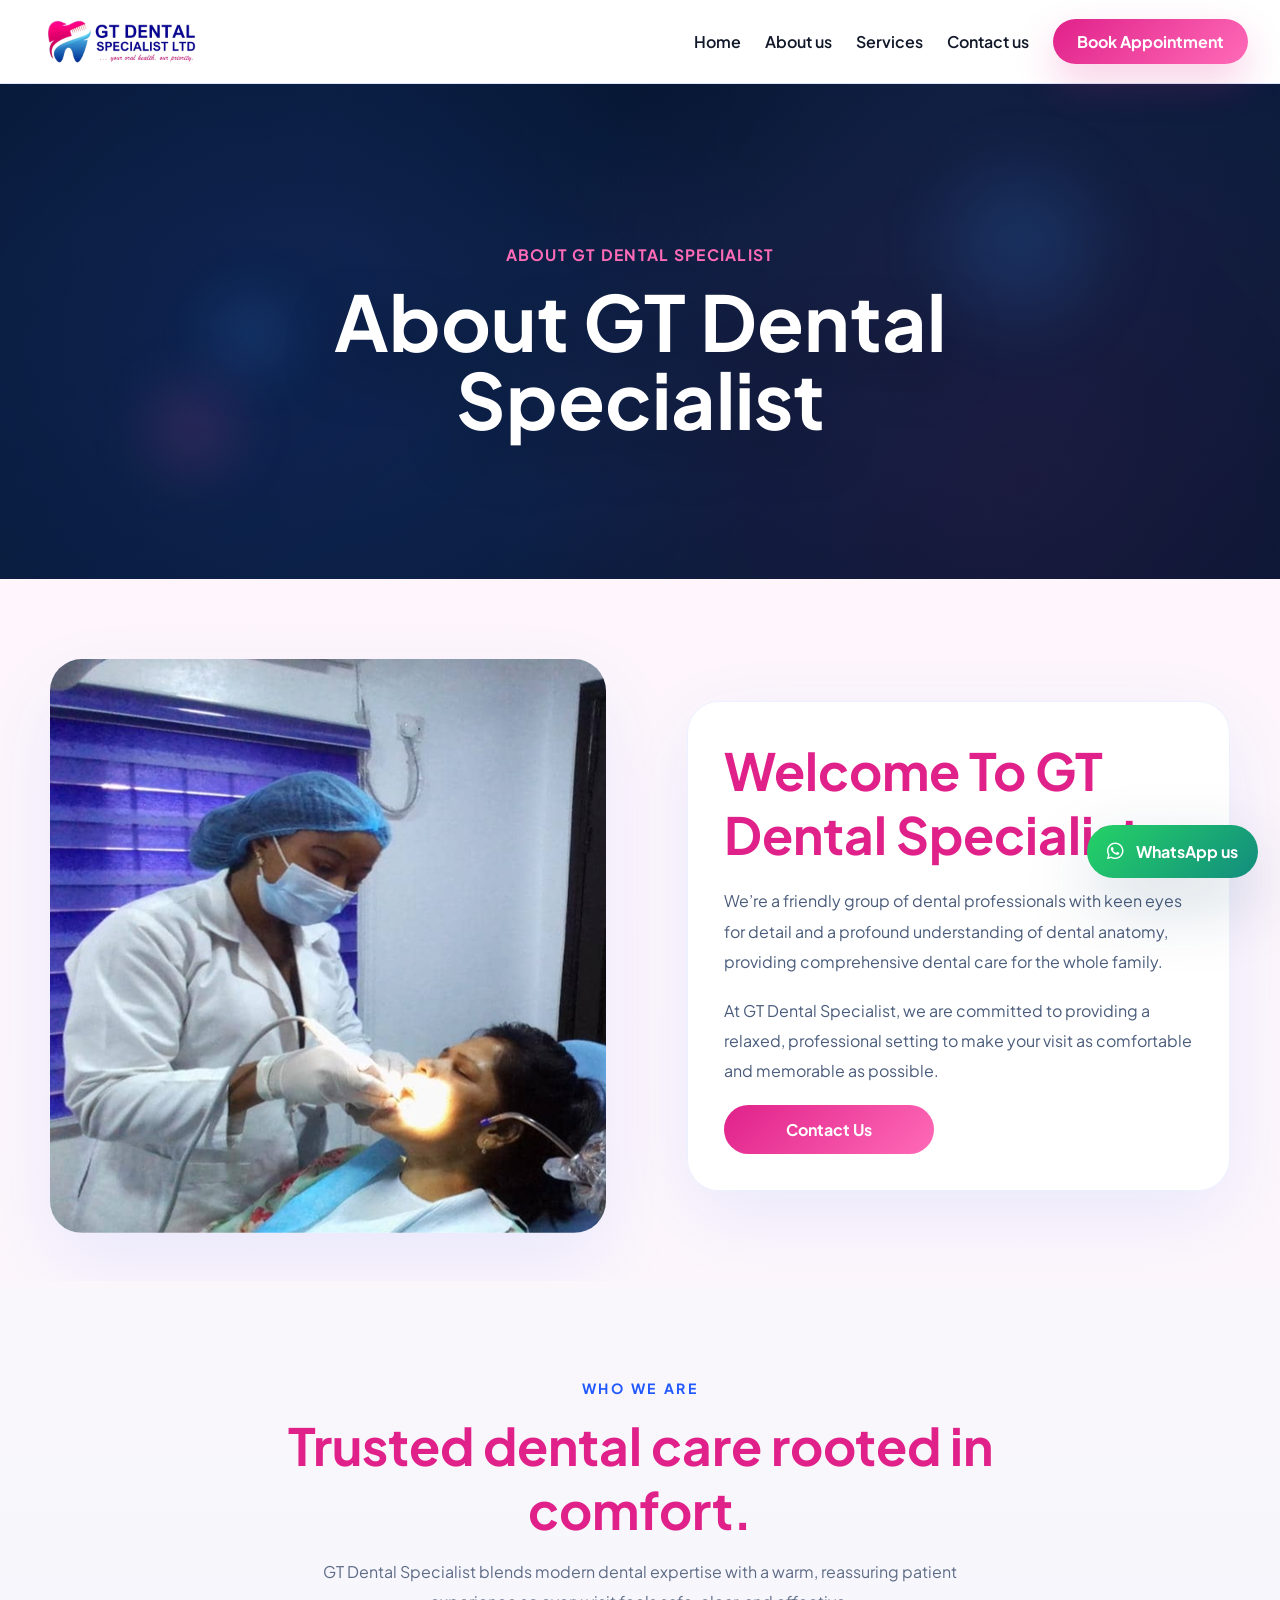
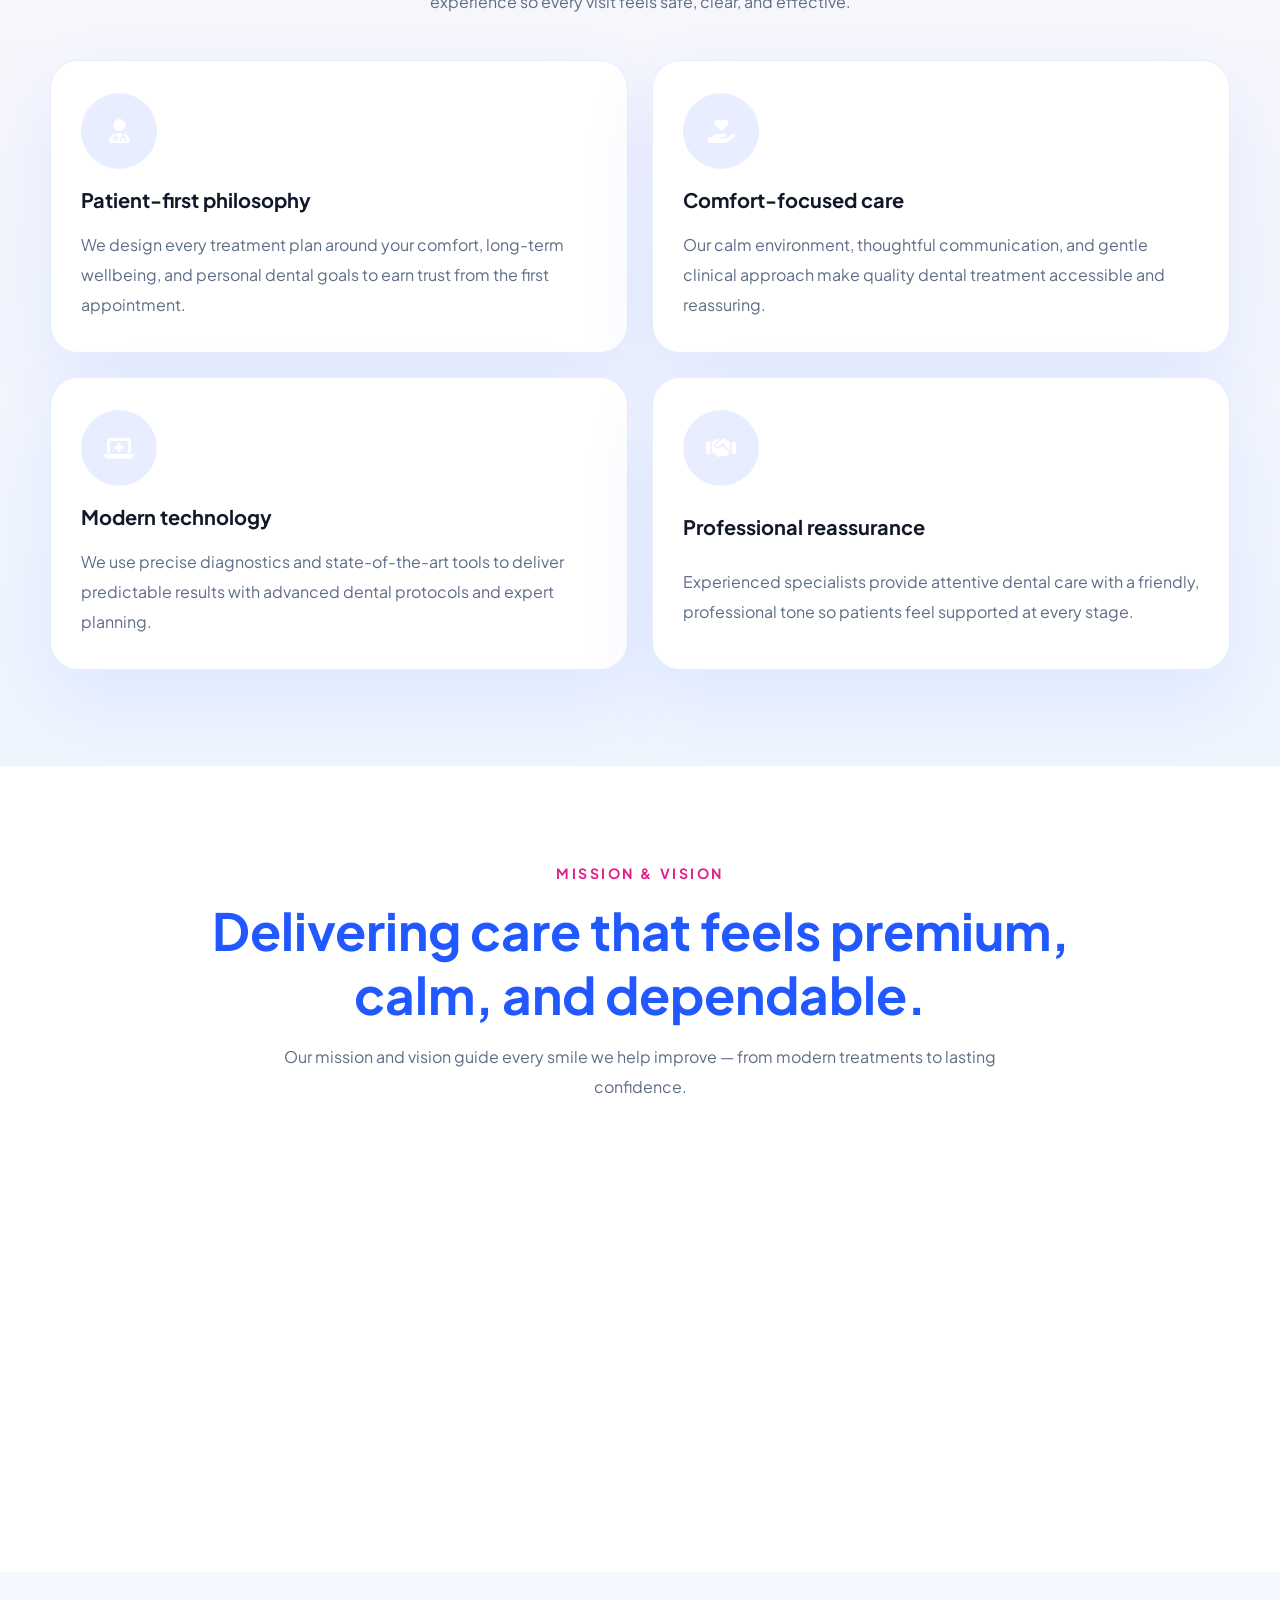
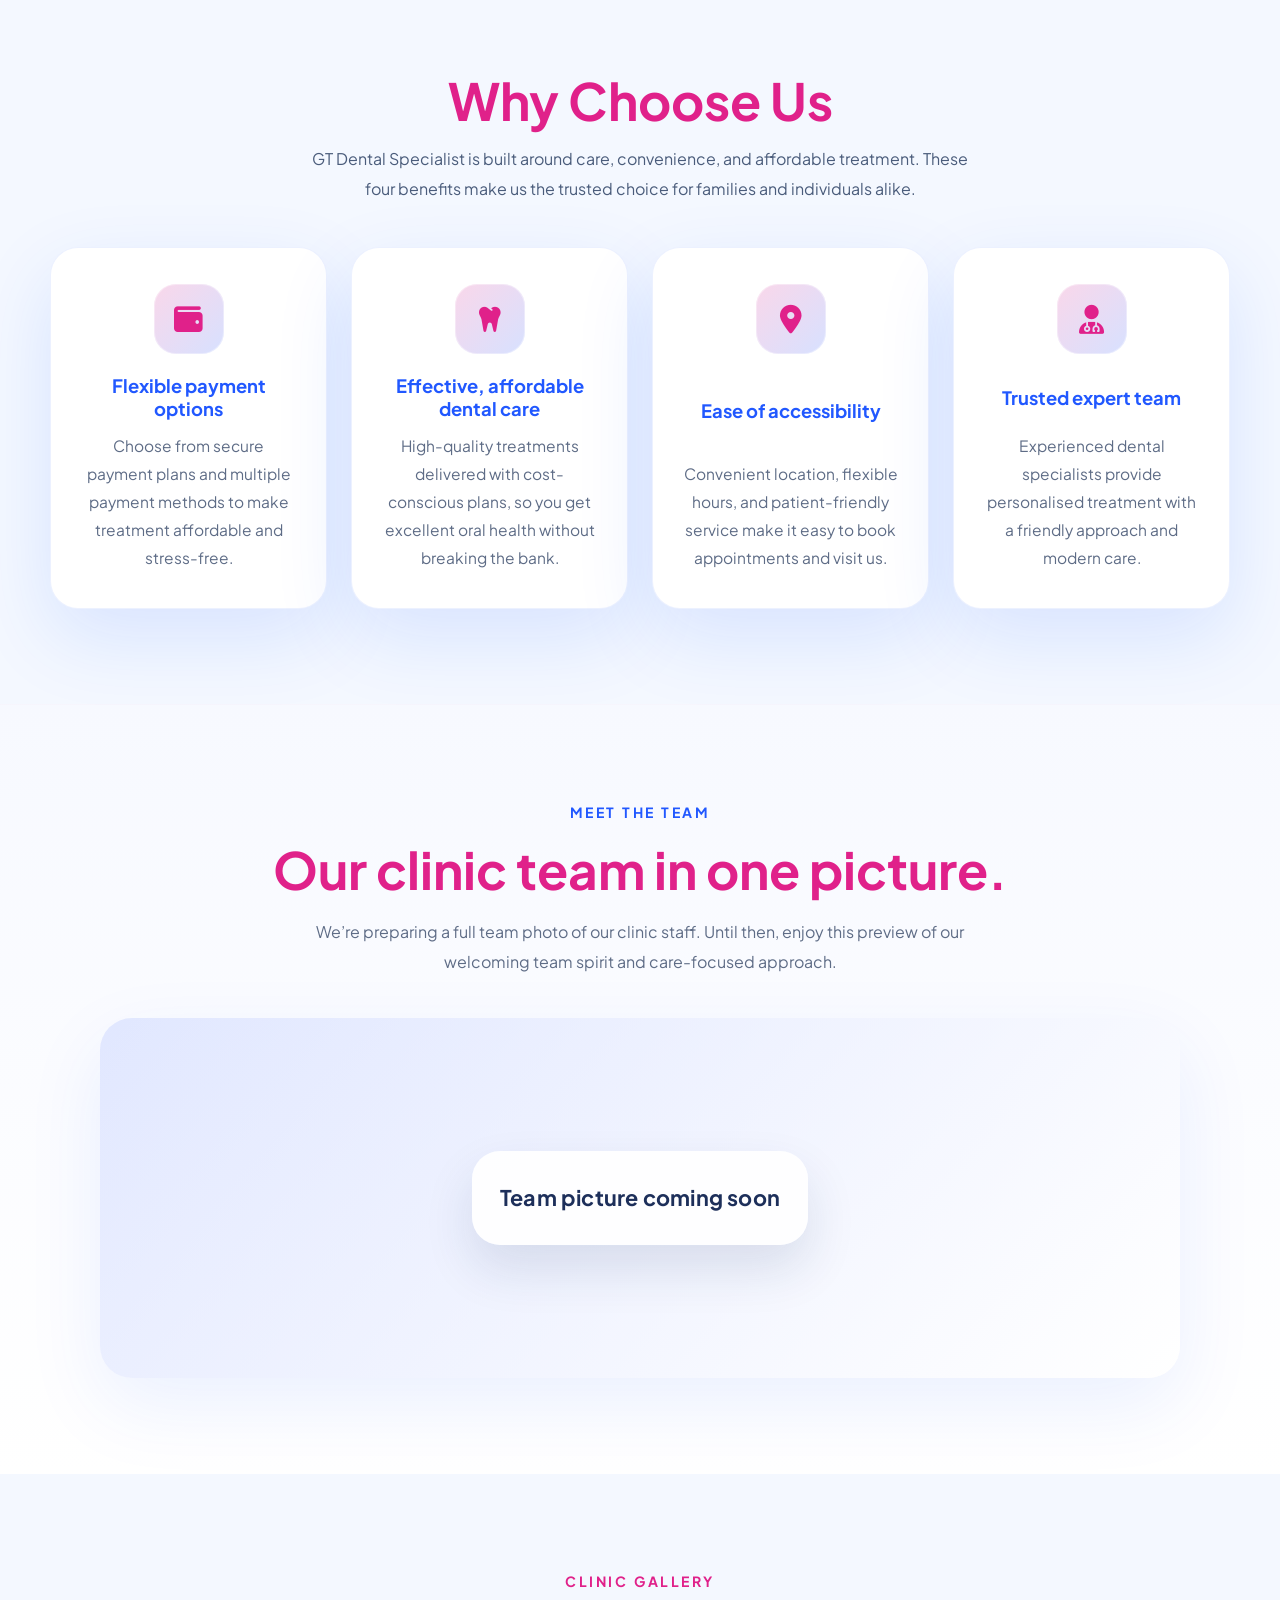
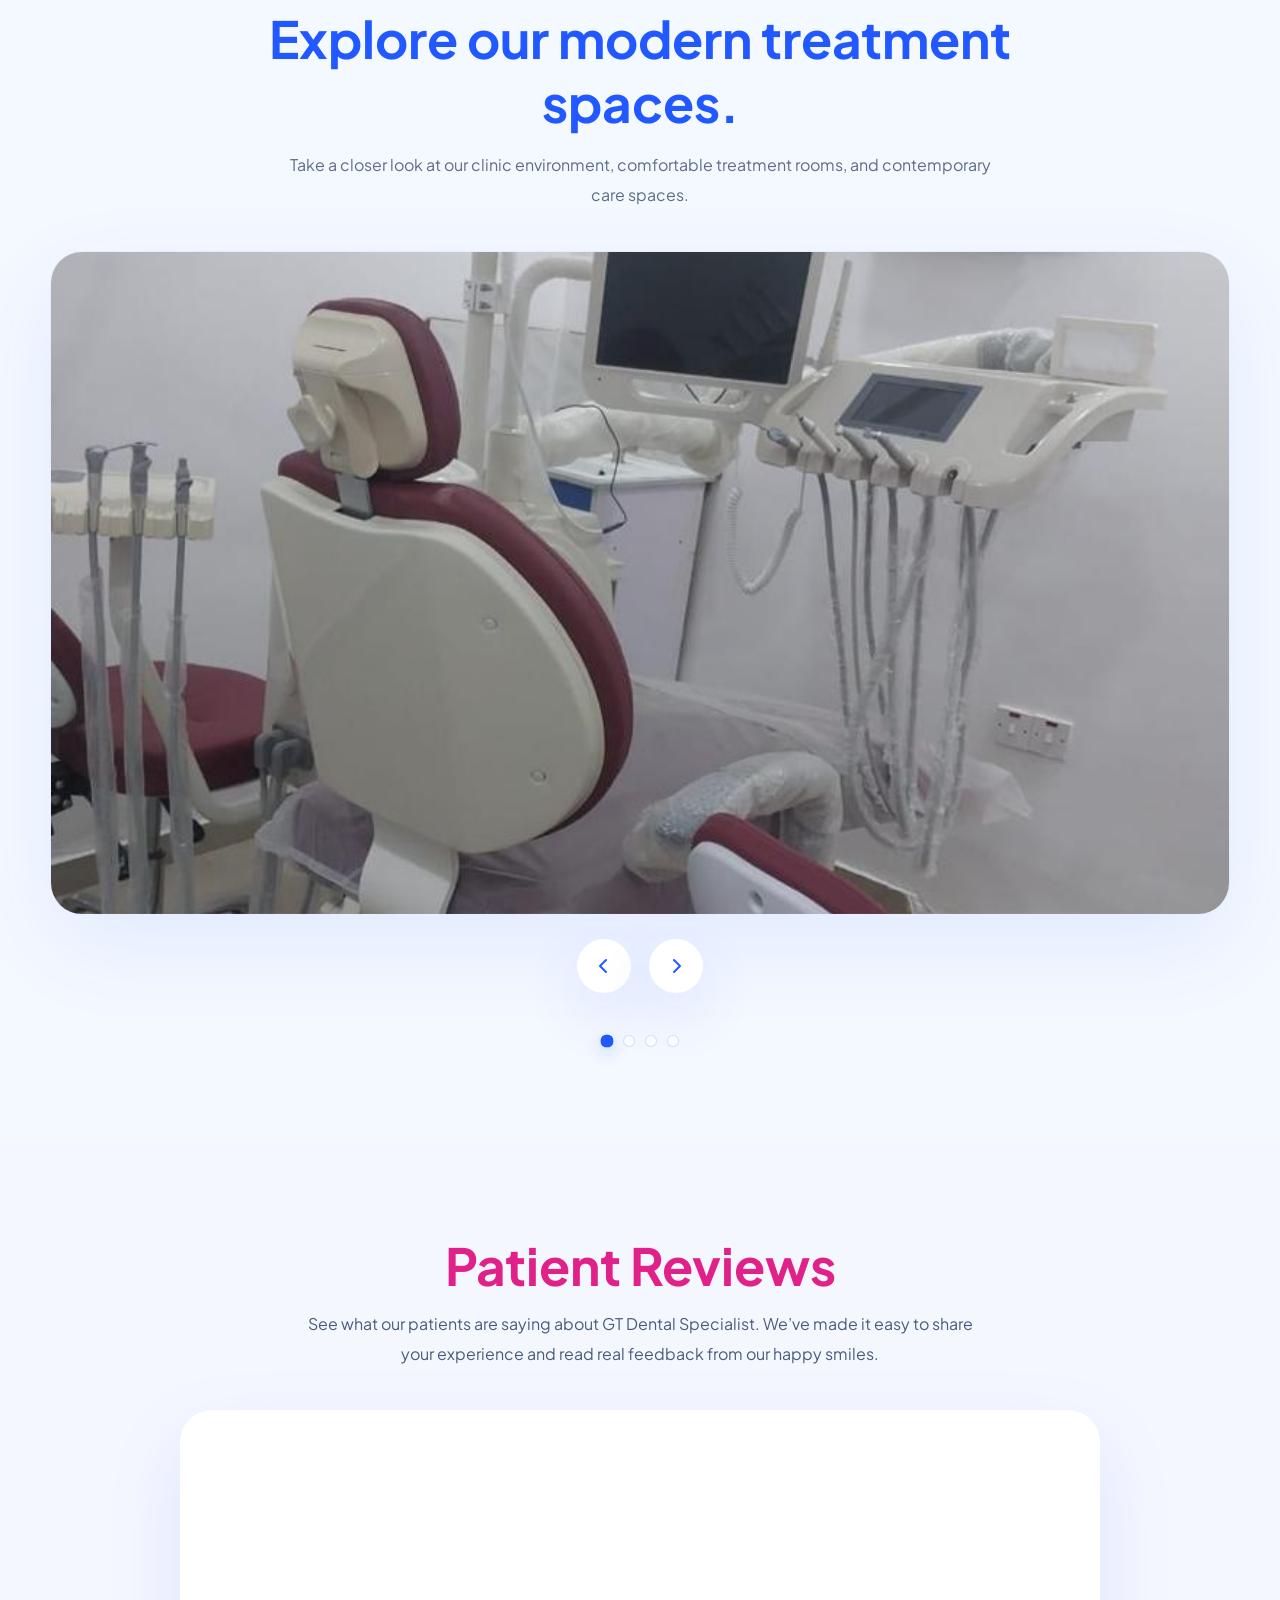
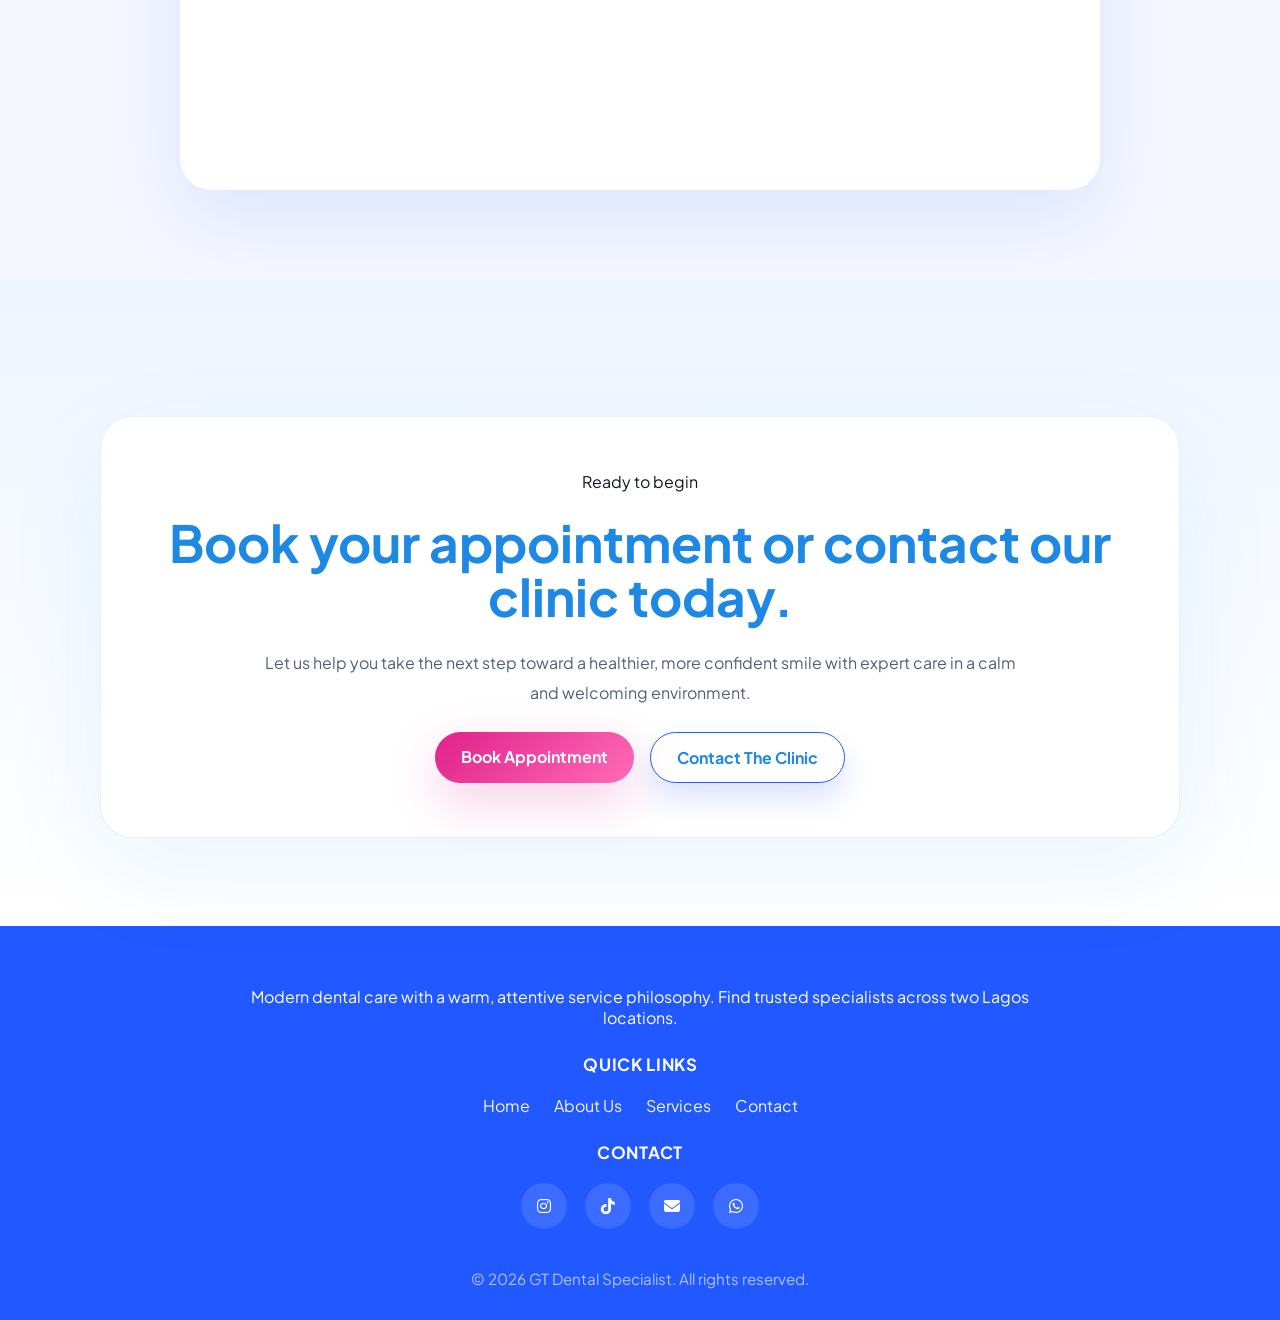
==== about.html @ 77df96d0 "Add files via upload" ====
﻿<!DOCTYPE html>
<html lang="en">
<head>
    <meta charset="UTF-8">
    <meta name="viewport" content="width=device-width, initial-scale=1.0">
    <meta name="description" content="Learn about GT Dental Specialist - Our mission, values, and team of experienced dental professionals dedicated to patient-first care.">
    <meta name="keywords" content="about GT dental, dental team, patient care, modern dentistry, dental specialists">
    <meta name="author" content="GT Dental Specialist">
    <meta name="robots" content="index, follow">
    <meta property="og:title" content="About GT Dental Specialist - Trusted Dental Care">
    <meta property="og:description" content="Trusted dental care rooted in comfort and professional expertise.">
    <meta property="og:type" content="website">
    <title>About GT Dental Specialist - Our Mission & Team</title>
    <link rel="preconnect" href="https://fonts.googleapis.com">
    <link rel="preconnect" href="https://fonts.gstatic.com" crossorigin>
    <link href="https://fonts.googleapis.com/css2?family=Inter:wght@400;500;600;700;800&family=Plus+Jakarta+Sans:wght@400;500;600;700;800&display=swap" rel="stylesheet">
    <link rel="stylesheet" href="https://cdnjs.cloudflare.com/ajax/libs/font-awesome/6.5.1/css/all.min.css" crossorigin="anonymous" referrerpolicy="no-referrer" />
    <link rel="stylesheet" href="styles.css">
</head>
<body>
    <header>
        <a href="index.html" class="logo-link">
            <img src="assets/gt-dentals-logo.png" alt="GT Dental Specialist" class="logo">
        </a>

        <button class="menu-toggle" type="button" aria-label="Toggle navigation">
            <span></span>
            <span></span>
            <span></span>
        </button>

        <nav class="main-nav">
            <ul class="nav-ul">
                <li class="nav-li"><a href="index.html" class="link">Home</a></li>
                <li class="nav-li"><a href="about.html" class="link">About us</a></li>
                <li class="nav-li"><a href="service.html" class="link">Services</a></li>
                <li class="nav-li"><a href="contact.html" class="link">Contact us</a></li>
            </ul>
            <a href="contact.html#booking" class="book-btn">Book Appointment</a>
        </nav>
    </header>

    <main>
        <section class="hero-section about-hero">
            <div class="hero-copy">
                <p class="hero-intro">About GT Dental Specialist</p>
                <h1 class="heading">About GT Dental Specialist </h1>
            </div>
            <div class="hero-accent accent-one"></div>
            <div class="hero-accent accent-two"></div>
            <div class="hero-accent accent-three"></div>
        </section>

        <section class="about-us">
            <div class="about-us-content">
                <div class="about-img">
                    <img src="assets/about-image.png" alt="Dentist">
                </div>
                <div class="about-description">
                    <h2 class="about-title">Welcome To GT Dental Specialist</h2>
                    <p>We’re a friendly group of dental professionals with keen eyes for detail and a profound understanding of dental anatomy, providing comprehensive dental care for the whole family.</p>
                    <p>At GT Dental Specialist, we are committed to providing a relaxed, professional setting to make your visit as comfortable and memorable as possible.</p>
                    <a href="contact.html">Contact Us</a>
                </div>
            </div>
        </section>

        <section class="about-intro">
            <div class="section-head">
                <span class="eyebrow">Who we are</span>
                <h2>Trusted dental care rooted in comfort.</h2>
                <p class="section-copy">GT Dental Specialist blends modern dental expertise with a warm, reassuring patient experience so every visit feels safe, clear, and effective.</p>
            </div>
            <div class="intro-grid">
                <article class="intro-card">
                    <div class="card-icon"><i class="fas fa-user-md"></i></div>
                    <h3>Patient-first philosophy</h3>
                    <p>We design every treatment plan around your comfort, long-term wellbeing, and personal dental goals to earn trust from the first appointment.</p>
                </article>
                <article class="intro-card">
                    <div class="card-icon"><i class="fas fa-hand-holding-heart"></i></div>
                    <h3>Comfort-focused care</h3>
                    <p>Our calm environment, thoughtful communication, and gentle clinical approach make quality dental treatment accessible and reassuring.</p>
                </article>
                <article class="intro-card">
                    <div class="card-icon"><i class="fas fa-laptop-medical"></i></div>
                    <h3>Modern technology</h3>
                    <p>We use precise diagnostics and state-of-the-art tools to deliver predictable results with advanced dental protocols and expert planning.</p>
                </article>
                <article class="intro-card">
                    <div class="card-icon"><i class="fas fa-handshake"></i></div>
                    <h3>Professional reassurance</h3>
                    <p>Experienced specialists provide attentive dental care with a friendly, professional tone so patients feel supported at every stage.</p>
                </article>
            </div>
        </section>

        <section class="mission-section">
            <div class="section-head">
                <span class="eyebrow">Mission & Vision</span>
                <h2>Delivering care that feels premium, calm, and dependable.</h2>
                <p class="section-copy">Our mission and vision guide every smile we help improve — from modern treatments to lasting confidence.</p>
            </div>
            <div class="mission-grid">
                <article class="mission-card">
                    <span class="mission-icon"><i class="fas fa-bullseye"></i></span>
                    <h3>Our Mission</h3>
                    <p>Deliver patient-first dental care that blends comfort, trust, and modern treatment methods into every visit.</p>
                    <p>We provide accessible quality services, clear communication, and professional support for every patient journey.</p>
                </article>
                <article class="mission-card">
                    <span class="mission-icon"><i class="fas fa-eye"></i></span>
                    <h3>Our Vision</h3>
                    <p>Become the trusted dental provider that improves smiles, confidence, and long-term oral health across our community.</p>
                    <p>We strive for modern excellence, meaningful patient relationships, and a clinic experience that supports lifelong wellbeing.</p>
                </article>
            </div>
        </section>

        <section class="choose-section">
            <h2>Why Choose Us</h2>
            <p class="choose-intro">GT Dental Specialist is built around care, convenience, and affordable treatment. These four benefits make us the trusted choice for families and individuals alike.</p>
            <div class="choose-grid">
                <article class="choose-card">
                    <div class="choose-icon"><i class="fas fa-wallet"></i></div>
                    <h3>Flexible payment options</h3>
                    <p>Choose from secure payment plans and multiple payment methods to make treatment affordable and stress-free.</p>
                </article>
                <article class="choose-card">
                    <div class="choose-icon"><i class="fas fa-tooth"></i></div>
                    <h3>Effective, affordable dental care</h3>
                    <p>High-quality treatments delivered with cost-conscious plans, so you get excellent oral health without breaking the bank.</p>
                </article>
                <article class="choose-card">
                    <div class="choose-icon"><i class="fas fa-location-dot"></i></div>
                    <h3>Ease of accessibility</h3>
                    <p>Convenient location, flexible hours, and patient-friendly service make it easy to book appointments and visit us.</p>
                </article>
                <article class="choose-card">
                    <div class="choose-icon"><i class="fas fa-user-md"></i></div>
                    <h3>Trusted expert team</h3>
                    <p>Experienced dental specialists provide personalised treatment with a friendly approach and modern care.</p>
                </article>
            </div>
        </section>

        <section class="team-section">
            <div class="section-head">
                <span class="eyebrow">Meet the team</span>
                <h2>Our clinic team in one picture.</h2>
                <p class="section-copy">We’re preparing a full team photo of our clinic staff. Until then, enjoy this preview of our welcoming team spirit and care-focused approach.</p>
            </div>
            <div class="team-photo-card">
                <div class="team-photo-visual">
                    <div class="team-photo-overlay">
                        <span>Team picture coming soon</span>
                    </div>
                </div>
            </div>
        </section>

        <section class="gallery-section">
            <div class="section-head">
                <span class="eyebrow">Clinic gallery</span>
                <h2>Explore our modern treatment spaces.</h2>
                <p class="section-copy">Take a closer look at our clinic environment, comfortable treatment rooms, and contemporary care spaces.</p>
            </div>
            <div class="gallery-shell">
                <div class="gallery-frame">
                    <div class="gallery-track">
                        <div class="gallery-slide"><img src="assets/lab-photo-1.jpeg" alt="Clinic interior"></div>
                        <div class="gallery-slide"><img src="assets/lab-photo-2.jpeg" alt="Dental treatment room"></div>
                        <div class="gallery-slide"><img src="assets/lab-photo-3.jpeg" alt="Dental team preparing care"></div>
                        <div class="gallery-slide"><img src="assets/lab-photo-4.webp" alt="Modern dental laboratory"></div>
                    </div>
                </div>
                <div class="gallery-actions">
                    <button type="button" class="gallery-prev" aria-label="Previous image"><i class="fas fa-chevron-left"></i></button>
                    <button type="button" class="gallery-next" aria-label="Next image"><i class="fas fa-chevron-right"></i></button>
                </div>
                <div class="gallery-pagination" aria-label="Gallery pagination"></div>
            </div>
        </section>

        <section id="reviews" class="reviews-section">
            <h2>Patient Reviews</h2>
            <p class="reviews-intro">See what our patients are saying about GT Dental Specialist. We’ve made it easy to share your experience and read real feedback from our happy smiles.</p>
            <div class="review-widget">
                <script src="https://elfsightcdn.com/platform.js" async></script>
                <div class="elfsight-app-62bc702d-8211-47ab-afaf-319d25600f49" data-elfsight-app-lazy></div>
            </div>
        </section>

        <section class="final-cta-section">
            <div class="final-cta-panel">
                <span class="eyebrow">Ready to begin</span>
                <h2>Book your appointment or contact our clinic today.</h2>
                <p>Let us help you take the next step toward a healthier, more confident smile with expert care in a calm and welcoming environment.</p>
                <div class="final-cta-actions">
                    <a href="contact.html" class="primary-cta">Book Appointment</a>
                    <a href="mailto:Info@gtdentalspecialist.com.ng" class="secondary-cta">Contact The Clinic</a>
                </div>
            </div>
        </section>

        <footer class="footer">
            <div class="footer-grid">
                <div>
                    <p>Modern dental care with a warm, attentive service philosophy. Find trusted specialists across two Lagos locations.</p>
                </div>
                <div>
                    <h3>Quick links</h3>
                    <ul class="footer-links">
                        <li><a href="index.html">Home</a></li>
                        <li><a href="about.html">About Us</a></li>
                        <li><a href="service.html">Services</a></li>
                        <li><a href="contact.html">Contact</a></li>
                    </ul>
                </div>
                <div>
                    <h3>Contact</h3>
                    <ul class="social-list">
                        <li><a href="https://www.instagram.com/GT_dentalspecialist" class="social-link" target="_blank" rel="noreferrer"><i class="fab fa-instagram"></i></a></li>
                        <li><a href="https://www.tiktok.com/@gtdentalspecialist" class="social-link" target="_blank" rel="noreferrer"><i class="fab fa-tiktok"></i></a></li>
                        <li><a href="mailto:gtdentalspecialist@gmail.com" class="social-link"><i class="fas fa-envelope"></i></a></li>
                        <li><a href="https://wa.me/2348058778844" class="social-link"><i class="fab fa-whatsapp"></i></a></li>
                    </ul>
                </div>
            </div>
            <div class="footer-bottom">&copy; 2026 GT Dental Specialist. All rights reserved.</div>
        </footer>
    </main>

    <a class="whatsapp-float" href="https://wa.me/2348058778844?text=Hello%20GT%20Dental%20Specialist" target="_blank" rel="noreferrer">
        <span class="fab fa-whatsapp"></span>
        WhatsApp us
    </a>

</body>
<script src="script.js"></script>
</html>
---- styles.css ----
@keyframes fadeInUp {
            from {
                opacity: 0;
                transform: translateY(30px);
            }
            to {
                opacity: 1;
                transform: translateY(0);
            }
        }

        @keyframes fadeInDown {
            from {
                opacity: 0;
                transform: translateY(-30px);
            }
            to {
                opacity: 1;
                transform: translateY(0);
            }
        }

        @keyframes fadeInLeft {
            from {
                opacity: 0;
                transform: translateX(-30px);
            }
            to {
                opacity: 1;
                transform: translateX(0);
            }
        }

        @keyframes fadeInRight {
            from {
                opacity: 0;
                transform: translateX(30px);
            }
            to {
                opacity: 1;
                transform: translateX(0);
            }
        }

        @keyframes fadeIn {
            from {
                opacity: 0;
            }
            to {
                opacity: 1;
            }
        }

        @keyframes slideInScale {
            from {
                opacity: 0;
                transform: scale(0.95);
            }
            to {
                opacity: 1;
                transform: scale(1);
            }
        }

        @keyframes heroGlowPulse {
            0%, 100% {
                box-shadow: 0 0 20px rgba(33, 88, 255, 0.3);
            }
            50% {
                box-shadow: 0 0 40px rgba(33, 88, 255, 0.6);
            }
        }

        @keyframes floatGently {
            0%, 100% {
                transform: translateY(0px);
            }
            50% {
                transform: translateY(-8px);
            }
        }

        /* Animation classes */
        .animate-fade-in-up {
            animation: fadeInUp 0.8s ease-out forwards;
            opacity: 0;
        }

        .animate-fade-in-down {
            animation: fadeInDown 0.8s ease-out forwards;
            opacity: 0;
        }

        .animate-fade-in-left {
            animation: fadeInLeft 0.8s ease-out forwards;
            opacity: 0;
        }

        .animate-fade-in-right {
            animation: fadeInRight 0.8s ease-out forwards;
            opacity: 0;
        }

        .animate-fade-in {
            animation: fadeIn 0.8s ease-out forwards;
            opacity: 0;
        }

        .animate-slide-in-scale {
            animation: slideInScale 0.8s ease-out forwards;
            opacity: 0;
        }

        /* Staggered animation delays */
        .animate-delay-1 {
            animation-delay: 0.1s;
        }

        .animate-delay-2 {
            animation-delay: 0.2s;
        }

        .animate-delay-3 {
            animation-delay: 0.3s;
        }

        .animate-delay-4 {
            animation-delay: 0.4s;
        }

        .animate-delay-5 {
            animation-delay: 0.5s;
        }

        .scroll-reveal {
            opacity: 0;
            transform: translateY(30px);
            visibility: hidden;
            transition: opacity 0.85s ease, transform 0.85s ease;
            will-change: opacity, transform;
        }

        .scroll-reveal.reveal {
            opacity: 1;
            transform: translateY(0);
            visibility: visible;
            transition-delay: var(--scroll-delay, 0s);
        }

        .scroll-reveal.scroll-reveal-left {
            transform: translateX(-28px);
        }

        .hero-copy {
            opacity: 0;
            animation: fadeInUp 1s ease-out 0.3s forwards;
        }

        .hero-copy.reveal {
            opacity: 1;
            transform: translateY(0);
        }

        .scroll-reveal.scroll-reveal-right {
            transform: translateX(28px);
        }

        .scroll-reveal.scroll-reveal-up {
            transform: translateY(35px);
        }

        .scroll-reveal.reveal.scroll-reveal-left,
        .scroll-reveal.reveal.scroll-reveal-right,
        .scroll-reveal.reveal.scroll-reveal-up {
            transform: translate(0, 0);
        }

        .scroll-reveal[data-delay='1'] {
            --scroll-delay: 0.12s;
        }

        .scroll-reveal[data-delay='2'] {
            --scroll-delay: 0.24s;
        }

        .scroll-reveal[data-delay='3'] {
            --scroll-delay: 0.36s;
        }

        .scroll-reveal[data-delay='4'] {
            --scroll-delay: 0.48s;
        }

        .scroll-reveal[data-delay='5'] {
            --scroll-delay: 0.60s;
        }

:root {
            --primary: #e0218a;
            --primary-soft: #ff6bb7;
            --accent: #2158ff;
            --accent-soft: #7db7ff;
            --header-h: 84px;
            --surface: #ffffff;
            --surface-soft: #f6f8ff;
            --text: #111829;
            --muted: #5a6a87;
            --border: rgba(13, 82, 255, 0.14);
            --radius: 24px;
            --shadow: 0 28px 80px rgba(13, 82, 255, 0.12);
        }

        * {
            margin: 0;
            padding: 0;
            box-sizing: border-box;
            text-decoration: none;
        }

        html {
            scroll-behavior: smooth;
            overflow-x: hidden;
        }

        body {
            min-height: 100vh;
            font-family: 'Plus Jakarta Sans', 'Inter', Arial, sans-serif;
            color: var(--text);
            background: linear-gradient(180deg, #fff6fb 0%, #eef5ff 100%);
            overflow-x: hidden !important;
        }

        img {
            max-width: 100%;
            display: block;
        }

        header {
            position: fixed;
            inset: 0 0 auto 0;
            z-index: 999;
            display: flex;
            align-items: center;
            justify-content: space-between;
            gap: 24px;
            padding: 14px 32px;
            max-height: var(--header-h);
            background: rgba(255, 255, 255, 0.96);
            border-bottom: 1px solid rgba(13, 82, 255, 0.14);
            backdrop-filter: blur(18px);
        }

        .logo {
            width: 180px;
            object-fit: contain;
        }

        .menu-toggle {
            display: none;
            border: none;
            background: transparent;
            cursor: pointer;
            padding: 12px;
            flex-direction: column;
            gap: 6px;
        }

        .menu-toggle span {
            display: block;
            width: 28px;
            height: 3px;
            border-radius: 999px;
            background: var(--primary);
            transition: transform 0.3s ease, opacity 0.3s ease;
        }

        header.open .menu-toggle span:nth-child(1) {
            transform: translateY(7px) rotate(45deg);
        }
        header.open .menu-toggle span:nth-child(2) {
            opacity: 0;
        }
        header.open .menu-toggle span:nth-child(3) {
            transform: translateY(-7px) rotate(-45deg);
        }

        .main-nav {
            display: flex;
            align-items: center;
            gap: 24px;
        }

        .nav-ul {
            display: flex;
            align-items: center;
            gap: 24px;
            list-style: none;
        }

        .nav-li {
            position: relative;
        }

        .link {
            color: var(--text);
            font-weight: 600;
            text-decoration: none;
            transition: color 0.25s ease;
        }

        .link:hover {
            color: var(--primary);
        }

        .dropdown-trigger {
            display: inline-flex;
            align-items: center;
            gap: 6px;
            font-weight: 600;
        }

        .dropdown-arrow {
            font-size: 0.85rem;
        }

        .dropdown-menu {
            position: absolute;
            top: calc(100% + 10px);
            left: 0;
            min-width: 240px;
            background: var(--surface);
            border-radius: 20px;
            box-shadow: 0 20px 50px rgba(15, 35, 102, 0.1);
            opacity: 0;
            visibility: hidden;
            transform: translateY(12px);
            transition: all 0.22s ease;
            padding: 10px 0;
            z-index: 20;
        }

        .dropdown:hover .dropdown-menu,
        .dropdown-menu:hover {
            opacity: 1;
            visibility: visible;
            transform: translateY(0);
        }

        .dropdown-menu li {
            display: block;
        }

        .dropdown-menu a {
            display: block;
            padding: 12px 20px;
            font-size: 0.95rem;
            color: #000000;
            text-decoration: none;
            transition: background 0.25s ease, color 0.25s ease;
        }

        .dropdown-menu a:hover {
            background: rgba(224, 33, 138, 0.08);
            color: var(--primary);
        }

        .book-btn {
            display: inline-flex;
            align-items: center;
            justify-content: center;
            padding: 12px 24px;
            background: linear-gradient(135deg, var(--primary), var(--primary-soft));
            border-radius: 999px;
            color: var(--surface);
            text-decoration: none;
            font-weight: 700;
            box-shadow: 0 18px 40px rgba(224, 33, 138, 0.22);
            transition: transform 0.25s ease, box-shadow 0.25s ease;
        }

        .book-btn:hover {
            transform: translateY(-2px);
            box-shadow: 0 22px 50px rgba(224, 33, 138, 0.22);
        }

        .hero-section {
            position: relative;
            padding: 130px 24px 110px;
            min-height: calc(100vh - var(--header-h));
            display: flex;
            flex-direction: column;
            align-items: center;
            justify-content: center;
            text-align: center;
            background-image: url(assets/office-image.jpeg);
            margin-top: var(--header-h);
            overflow: hidden;
            position: relative;
        }

        .hero-section::after {
            content: '';
            position: absolute;
            top: 0;
            left: 0;
            right: 0;
            bottom: 0;
            background: 
                radial-gradient(circle at 20% 50%, rgba(33, 88, 255, 0.1) 0%, transparent 50%),
                radial-gradient(circle at 80% 80%, rgba(224, 33, 138, 0.08) 0%, transparent 50%);
            pointer-events: none;
            animation: heroGlowPulse 8s ease-in-out infinite;
        }

        .about-hero {
            min-height: 55vh;
            padding: 100px 24px 80px;
            background: linear-gradient(135deg, #0f1e3a 0%, #1a2f5a 50%, #0d1a36 100%);
        }

        .services-hero {
            background: linear-gradient(135deg, #0f1e3a 0%, #1a2f5a 50%, #0d1a36 100%);
        }

        .contact-hero {
            background: linear-gradient(135deg, #0f1e3a 0%, #1a2f5a 50%, #0d1a36 100%);
        }

        .hero-section::before {
            content: '';
            position: absolute;
            inset: 0;
            background: radial-gradient(circle at top center, rgba(2, 14, 36, 0.45), transparent 40%),
                        linear-gradient(180deg, rgba(4, 22, 50, 0.60) 0%, rgba(4, 22, 50, 0.50) 30%, rgba(4, 22, 50, 0.68) 100%);
            pointer-events: none;
            z-index: 0;
        }

        .hero-copy {
            position: relative;
            z-index: 1;
            max-width: 760px;
            margin: 0 auto;
        }

        .hero-intro {
            margin-bottom: 18px;
            font-size: 0.98rem;
            color: var(--primary-soft);
            letter-spacing: 0.08em;
            text-transform: uppercase;
            font-weight: 700;
        }

        .heading {
            position: relative;
            z-index: 1;
            font-size: clamp(3rem, 6vw, 5.2rem);
            line-height: 1.02;
            width: 100%;
            color: #ffffff;
            text-shadow: 0 22px 55px rgba(4, 17, 40, 0.35);
        }

        .subheading {
            position: relative;
            z-index: 1;
            margin-top: 22px;
            max-width: 720px;
            color: rgba(255, 255, 255, 0.85);
            line-height: 1.9;
            font-size: 1.05rem;
        }

        .hero-ctas {
            position: relative;
            z-index: 1;
            margin-top: 34px;
            display: inline-flex;
            flex-wrap: wrap;
            justify-content: center;
            gap: 16px;
        }

        .primary-cta,
        .secondary-cta {
            min-width: 180px;
            padding: 14px 26px;
            border-radius: 999px;
            text-decoration: none;
            font-weight: 700;
            transition: all 0.3s cubic-bezier(0.34, 1.56, 0.64, 1);
            display: inline-block;
            position: relative;
            overflow: hidden;
        }

        .primary-cta {
            background: linear-gradient(135deg, #2154ff 0%, #1a3cd4 100%);
            color: #ffffff;
            box-shadow: 0 8px 24px rgba(33, 84, 255, 0.3);
        }

        .primary-cta:hover {
            transform: translateY(-3px);
            box-shadow: 0 14px 36px rgba(33, 84, 255, 0.5);
            background: linear-gradient(135deg, #1a3cd4 0%, #142aa3 100%);
        }

        .primary-cta:active {
            transform: translateY(-1px);
        }

        .secondary-cta {
            background: rgba(255, 255, 255, 0.15);
            color: #ffffff;
            border: 2px solid rgba(255, 255, 255, 0.35);
            backdrop-filter: blur(10px);
            box-shadow: 0 8px 24px rgba(255, 255, 255, 0.1);
        }

        .secondary-cta:hover {
            transform: translateY(-3px);
            background: rgba(255, 255, 255, 0.25);
            border-color: rgba(255, 255, 255, 0.6);
            box-shadow: 0 14px 36px rgba(255, 255, 255, 0.15);
        }

        .secondary-cta:active {
            transform: translateY(-1px);
        }

        .primary-cta {
            color: var(--surface);
            background: linear-gradient(135deg, var(--primary), var(--primary-soft));
            border: none;
            box-shadow: 0 18px 50px rgba(224, 33, 138, 0.22);
        }

        .secondary-cta {
            color: var(--contact-primary);
            background: rgba(255, 255, 255, 0.18);
            border: 1px solid var(--accent);
            backdrop-filter: blur(10px);
            box-shadow: 0 16px 30px rgba(33, 88, 255, 0.16);
        }

        .hero-ctas .secondary-cta {
            color: #ffffff;
        }

        .primary-cta:hover {
            transform: translateY(-2px);
            box-shadow: 0 18px 40px rgba(224, 33, 138, 0.2);
        }

        .secondary-cta:hover {
            background: rgba(255, 255, 255, 0.28);
        }

        .about-us {
            padding: 80px 20px 48px;
        }

        .about-us-content {
            max-width: 1180px;
            margin: 0 auto;
            display: grid;
            grid-template-columns: 1.05fr 0.95fr;
            gap: 36px;
            align-items: center;
        }

        .about-img img {
            border-radius: 32px;
            min-height: 420px;
            object-fit: cover;
            box-shadow: 0 30px 80px rgba(13, 82, 255, 0.08);
        }

        .about-description {
            max-width: 640px;
            background: rgba(255, 255, 255, 0.96);
            border-radius: 32px;
            padding: 36px;
            border: 1px solid rgba(13, 82, 255, 0.08);
            box-shadow: 0 24px 80px rgba(13, 82, 255, 0.08);
        }

        .about-title {
            font-size: clamp(2.4rem, 4vw, 3.6rem);
            color: var(--primary);
            margin-bottom: 20px;
        }

        .about-description p {
            color: #4a5c7b;
            line-height: 1.9;
            font-size: 1rem;
            margin-bottom: 18px;
        }

        .about-description a {
            display: inline-flex;
            align-items: center;
            justify-content: center;
            min-width: 210px;
            padding: 14px 26px;
            border-radius: 999px;
            background: linear-gradient(135deg, var(--primary), var(--primary-soft));
            color: var(--surface);
            text-decoration: none;
            font-weight: 700;
            transition: transform 0.25s ease, box-shadow 0.25s ease;
        }

        .about-description a:hover {
            transform: translateY(-2px);
            box-shadow: 0 18px 40px rgba(224, 33, 138, 0.18);
        }

        .services {
            padding: 80px 20px;
            background: #f7f9ff;
        }

        .services h2,
        .choose-section h2,
        .reviews-section h2,
        .contact-section h2 {
            text-align: center;
            font-size: clamp(2.4rem, 4vw, 3.4rem);
            color: var(--primary);
            margin-bottom: 12px;
        }

        .service-intro,
        .choose-intro,
        .reviews-intro {
            margin: 0 auto;
            max-width: 680px;
            text-align: center;
            color: #4a5c7b;
            line-height: 1.9;
            font-size: 1rem;
        }

        .service-slider {
            display: grid;
            grid-template-columns: repeat(3, minmax(260px, 1fr));
            gap: 24px;
            max-width: 1180px;
            margin: 40px auto 0;
        }

        .service-card {
            background: var(--surface);
            border-radius: 28px;
            overflow: hidden;
            box-shadow: 0 22px 65px rgba(13, 82, 255, 0.08);
            transition: transform 0.3s ease, box-shadow 0.3s ease;
            border: 1px solid rgba(13, 82, 255, 0.08);
        }

        .service-card:hover {
            transform: translateY(-6px);
            box-shadow: 0 30px 90px rgba(13, 82, 255, 0.12);
        }

        .service-card img {
            width: 100%;
            height: 280px;
            object-fit: cover;
        }

        .service-card div {
            padding: 28px;
        }

        .service-card h4 {
            margin: 0 0 14px;
            color: var(--accent);
            font-size: 1.25rem;
        }

        .service-card p {
            margin: 0 0 24px;
            line-height: 1.85;
            color: #5e6c86;
            min-height: 4.2rem;
        }

        .feature {
            position: absolute;
            top: 18px;
            right: 18px;
            background: linear-gradient(135deg, var(--primary), var(--primary-soft));
            color: var(--surface);
            border-radius: 999px;
            padding: 10px 16px;
            font-size: 0.8rem;
            letter-spacing: 0.01em;
            text-transform: uppercase;
            box-shadow: 0 18px 40px rgba(224, 33, 138, 0.18);
        }

        .service-btn {
            display: inline-flex;
            align-items: center;
            justify-content: center;
            width: 100%;
            padding: 14px 24px;
            border-radius: 999px;
            background: linear-gradient(135deg, var(--primary), var(--primary-soft));
            color: var(--surface);
            text-decoration: none;
            font-weight: 700;
            transition: transform 0.25s ease, box-shadow 0.25s ease;
            box-shadow: 0 18px 40px rgba(224, 33, 138, 0.18);
        }

        .service-btn:hover {
            transform: translateY(-2px);
            box-shadow: 0 22px 48px rgba(224, 33, 138, 0.22);
        }

        /* Services page accordion and CTA styles */
        .services-hero {
            min-height: 480px;
            padding: 90px 24px 70px;
            background: url('assets/office-image.jpeg') center/cover no-repeat;
            display: flex;
            align-items: center;
            justify-content: center;
            text-align: center;
            position: relative;
            overflow: hidden;
        }

        .services-hero::before {
            content: '';
            position: absolute;
            inset: 0;
            background: linear-gradient(180deg, rgba(4, 22, 50, 0.65) 0%, rgba(4, 22, 50, 0.55) 50%, rgba(4, 22, 50, 0.70) 100%);
            pointer-events: none;
            z-index: 0;
        }

        .services-hero::after {
            content: '';
            position: absolute;
            inset: 0;
            background: radial-gradient(circle at top center, rgba(2, 14, 36, 0.35), transparent 40%);
            pointer-events: none;
            z-index: 0;
        }

        .services-hero .hero-copy {
            position: relative;
            z-index: 1;
            max-width: 760px;
            margin: 0 auto;
        }

        .services-hero .eyebrow {
            display: inline-flex;
            align-items: center;
            gap: 10px;
            font-size: 0.85rem;
            font-weight: 700;
            text-transform: uppercase;
            letter-spacing: 0.18em;
            color: var(--primary-soft);
            margin-bottom: 18px;
        }

        .services-hero .heading {
            color: #ffffff;
            line-height: 1.03;
            text-shadow: 0 8px 32px rgba(4, 17, 40, 0.40);
        }

        .services-hero .subheading {
            color: rgba(255, 255, 255, 0.85);
            max-width: 720px;
            margin: 0 auto;
        }

        .services-overview {
            padding: 60px 20px 40px;
            background: #fbfdff;
        }

        .services-overview .section-intro {
            max-width: 760px;
            margin: 0 auto 42px;
            color: #4f607e;
            line-height: 1.9;
        }

        .accordion {
            max-width: 1180px;
            margin: 0 auto;
            display: grid;
            gap: 18px;
        }

        .accordion-item {
            border-radius: 28px;
            background: var(--surface);
            border: 1px solid rgba(13, 82, 255, 0.1);
            box-shadow: 0 24px 70px rgba(13, 82, 255, 0.07);
            overflow: hidden;
            transition: transform 0.25s ease, border-color 0.25s ease;
        }

        .accordion-item:hover {
            transform: translateY(-2px);
            border-color: rgba(13, 82, 255, 0.16);
        }

        .accordion-trigger {
            width: 100%;
            display: flex;
            align-items: center;
            justify-content: space-between;
            gap: 18px;
            padding: 24px 28px;
            border: none;
            background: transparent;
            text-align: left;
            cursor: pointer;
            color: var(--text);
            transition: background 0.25s ease;
        }

        .accordion-trigger:hover {
            background: rgba(13, 82, 255, 0.03);
        }

        .accordion-title {
            display: flex;
            align-items: center;
            gap: 16px;
            font-size: 1.05rem;
            font-weight: 700;
        }

        .accordion-icon {
            width: 46px;
            min-width: 46px;
            height: 46px;
            display: grid;
            place-items: center;
            border-radius: 18px;
            background: rgba(224, 33, 138, 0.12);
            color: var(--primary);
            font-size: 1.15rem;
        }

        .accordion-arrow {
            display: inline-flex;
            align-items: center;
            justify-content: center;
            width: 42px;
            height: 42px;
            border-radius: 50%;
            background: rgba(13, 82, 255, 0.08);
            transition: transform 0.3s ease, background 0.3s ease;
            color: var(--accent);
            font-size: 1.05rem;
        }

        .accordion-trigger[aria-expanded="true"] .accordion-arrow {
            transform: rotate(180deg);
            background: rgba(33, 88, 255, 0.14);
        }

        .accordion-panel {
            max-height: 0;
            opacity: 0;
            overflow: hidden;
            transition: max-height 0.35s ease, opacity 0.35s ease;
        }

        .accordion-panel.active {
            opacity: 1;
        }

        .service-items-grid {
            display: grid;
            grid-template-columns: repeat(2, minmax(240px, 1fr));
            gap: 18px;
            padding: 24px 28px 30px;
        }

        .service-item {
            display: flex;
            flex-direction: column;
            gap: 18px;
            padding: 24px;
            border-radius: 24px;
            background: #f7f9ff;
            border: 1px solid rgba(13, 82, 255, 0.08);
            transition: transform 0.25s ease, box-shadow 0.25s ease;
        }

        .service-item:hover {
            transform: translateY(-2px);
            box-shadow: 0 18px 46px rgba(13, 82, 255, 0.08);
        }

        .service-item h3 {
            margin: 0;
            font-size: 1.05rem;
            color: var(--accent);
        }

        .service-item p {
            margin: 0;
            color: #4f607e;
            line-height: 1.8;
            font-size: 0.96rem;
        }

        .services-cta {
            padding: 72px 20px 80px;
            background: linear-gradient(180deg, #ffffff 0%, #eef4ff 100%);
        }

        .services-cta .cta-panel {
            max-width: 1080px;
            margin: 0 auto;
            padding: 44px 34px;
            border-radius: 32px;
            background: var(--surface);
            box-shadow: var(--shadow);
            display: flex;
            align-items: center;
            justify-content: space-between;
            gap: 28px;
        }

        .services-cta h2 {
            margin: 0;
            font-size: clamp(2.2rem, 3.5vw, 3.4rem);
            line-height: 1.05;
            color: var(--primary);
        }

        .services-cta p {
            margin: 20px 0 0;
            color: #5a6a87;
            line-height: 1.85;
            max-width: 640px;
        }

        .footer-placeholder {
            padding: 60px 20px 40px;
            background: #0f2a65;
            color: #f7f8ff;
        }

        .footer-placeholder .footer-grid {
            max-width: 1180px;
            margin: 0 auto;
            display: grid;
            grid-template-columns: repeat(3, minmax(220px, 1fr));
            gap: 32px;
        }

        .footer-placeholder h3 {
            margin-bottom: 18px;
            color: #ffffff;
        }

        .footer-placeholder p,
        .footer-placeholder a {
            color: rgba(255, 255, 255, 0.8);
            text-decoration: none;
        }

        .footer-placeholder .footer-links li {
            margin-bottom: 14px;
        }

        .footer-placeholder .footer-bottom {
            margin-top: 30px;
            text-align: center;
            color: rgba(255, 255, 255, 0.64);
            font-size: 0.95rem;
        }

        @media (max-width: 1080px) {
            .service-items-grid {
                grid-template-columns: 1fr;
            }

            .services-cta .cta-panel {
                flex-direction: column;
                align-items: flex-start;
            }
        }

        @media (max-width: 640px) {
            .services-hero {
                padding: 120px 18px 60px;
            }

            .services-hero .hero-copy {
                max-width: 100%;
            }

            .services-cta {
                padding: 50px 18px 60px;
            }

            .footer-placeholder .footer-grid {
                grid-template-columns: 1fr;
            }
        }

        .choose-section {
            padding: 96px 20px;
            background: #f4f8ff;
        }

        .choose-grid {
            display: grid;
            grid-template-columns: repeat(4, minmax(220px, 1fr));
            gap: 24px;
            max-width: 1180px;
            margin: 42px auto 0;
        }

        .about-intro {
            padding: 96px 20px;
            background: linear-gradient(180deg, #faf7fb 0%, #eef5ff 100%);
        }

        .intro-grid {
            display: grid;
            grid-template-columns: repeat(2, minmax(260px, 1fr));
            gap: 24px;
            max-width: 1180px;
            margin: 42px auto 0;
        }

        .intro-card {
            background: var(--surface);
            border: 1px solid rgba(13, 82, 255, 0.1);
            border-radius: 28px;
            padding: 32px 30px;
            box-shadow: 0 30px 80px rgba(13, 82, 255, 0.08);
            transition: transform 0.3s ease, box-shadow 0.3s ease;
            display: grid;
            gap: 18px;
        }

        .intro-card:hover {
            transform: translateY(-4px);
            box-shadow: 0 34px 100px rgba(13, 82, 255, 0.12);
        }

        .card-icon {
            width: 56px;
            height: 56px;
            border-radius: 18px;
            display: grid;
            place-items: center;
            background: rgba(33, 88, 255, 0.1);
            color: var(--accent);
            font-size: 1.3rem;
        }

        .intro-card h3 {
            margin: 0;
            font-size: 1.25rem;
            color: var(--text);
        }

        .intro-card p {
            margin: 0;
            color: #5e6c86;
            line-height: 1.88;
        }

        .mission-section {
            padding: 96px 20px;
            background: #ffffff;
        }

        .mission-grid {
            display: grid;
            grid-template-columns: repeat(2, minmax(280px, 1fr));
            gap: 24px;
            max-width: 1180px;
            margin: 40px auto 0;
        }

        .mission-card {
            background: linear-gradient(180deg, #ffffff 0%, #f4f8ff 100%);
            border: 1px solid rgba(13, 82, 255, 0.1);
            border-radius: 28px;
            padding: 34px 30px;
            box-shadow: 0 28px 90px rgba(13, 82, 255, 0.08);
            display: grid;
            gap: 18px;
        }

        .mission-icon {
            width: 64px;
            height: 64px;
            display: grid;
            place-items: center;
            border-radius: 22px;
            background: linear-gradient(135deg, rgba(224, 33, 138, 0.12), rgba(224, 33, 138, 0.02));
            color: var(--primary);
            font-size: 1.35rem;
        }

        .mission-card h3 {
            margin: 0;
            color: var(--accent);
            font-size: 1.3rem;
        }

        .mission-card p {
            margin: 0;
            color: #5e6c86;
            line-height: 1.85;
        }

        .team-section {
            padding: 96px 20px;
            background: linear-gradient(180deg, #f7f9ff 0%, #ffffff 100%);
        }

        .team-photo-card {
            max-width: 1080px;
            margin: 40px auto 0;
            border-radius: 32px;
            overflow: hidden;
            box-shadow: 0 28px 80px rgba(13, 82, 255, 0.08);
        }

        .team-photo-visual {
            min-height: 360px;
            display: grid;
            place-items: center;
            padding: 40px;
            background: linear-gradient(135deg, rgba(40, 84, 255, 0.12), rgba(255, 255, 255, 0.96));
            position: relative;
        }

        .team-photo-overlay {
            background: rgba(255, 255, 255, 0.92);
            border-radius: 28px;
            padding: 32px 28px;
            text-align: center;
            max-width: 520px;
            box-shadow: 0 24px 50px rgba(24, 47, 97, 0.12);
        }

        .team-photo-overlay span {
            display: block;
            font-size: 1.35rem;
            line-height: 1.4;
            color: #1d2f5a;
            font-weight: 700;
            letter-spacing: 0.01em;
        }

        .team-card:hover {
            transform: translateY(-4px);
            box-shadow: 0 36px 110px rgba(13, 82, 255, 0.12);
        }

        .team-image {
            min-height: 300px;
            overflow: hidden;
        }

        .team-image img {
            width: 100%;
            height: 100%;
            object-fit: cover;
            display: block;
        }

        .team-body {
            padding: 28px;
            display: grid;
            gap: 14px;
        }

        .team-body h3 {
            margin: 0;
            font-size: 1.25rem;
            color: var(--accent);
        }

        .team-body p {
            margin: 0;
            color: #5e6c86;
            line-height: 1.9;
        }

        .team-body p:first-of-type {
            color: var(--primary);
            font-weight: 700;
        }

        .team-social {
            display: flex;
            gap: 12px;
            flex-wrap: wrap;
            margin-top: 14px;
        }

        .team-social a {
            width: 48px;
            height: 48px;
            display: grid;
            place-items: center;
            border-radius: 50%;
            color: var(--accent);
            background: rgba(33, 88, 255, 0.08);
            transition: transform 0.25s ease, background 0.25s ease, color 0.25s ease;
        }

        .team-social a:hover {
            transform: translateY(-2px);
            background: linear-gradient(135deg, rgba(224, 33, 138, 0.15), rgba(33, 88, 255, 0.16));
            color: #ffffff;
        }

        .gallery-section {
            padding: 96px 20px;
            background: #f4f8ff;
        }

        .gallery-shell {
            max-width: 1180px;
            margin: 40px auto 0;
            display: grid;
            gap: 24px;
        }

        .gallery-frame {
            overflow: hidden;
            border-radius: 32px;
            border: 1px solid rgba(13, 82, 255, 0.1);
            box-shadow: 0 30px 90px rgba(13, 82, 255, 0.08);
            background: var(--surface);
            min-height: 420px;
            display: flex;
            align-items: stretch;
        }

        .gallery-track {
            display: flex;
            transition: transform 0.6s ease;
            flex: 1;
            width: 100%;
        }

        .gallery-slide {
            flex: 0 0 100%;
            aspect-ratio: 16 / 9;
            display: flex;
            align-items: center;
            justify-content: center;
            background: #f0f3f8;
        }

        .gallery-slide img {
            width: 100%;
            height: 100%;
            object-fit: cover;
            display: block;
        }

        .gallery-actions {
            display: flex;
            justify-content: center;
            gap: 18px;
        }

        .gallery-pagination {
            display: flex;
            justify-content: center;
            gap: 10px;
            padding-top: 18px;
        }

        .gallery-dot {
            width: 12px;
            height: 12px;
            border-radius: 50%;
            background: rgba(255, 255, 255, 0.7);
            border: 1px solid rgba(13, 82, 255, 0.18);
            cursor: pointer;
            transition: transform 0.25s ease, background 0.25s ease, box-shadow 0.25s ease;
        }

        .gallery-dot.active {
            background: var(--accent);
            box-shadow: 0 6px 14px rgba(33, 88, 255, 0.22);
            transform: scale(1.1);
        }

        .gallery-prev,
        .gallery-next {
            width: 54px;
            height: 54px;
            border: none;
            border-radius: 50%;
            background: var(--surface);
            color: var(--accent);
            box-shadow: 0 22px 60px rgba(13, 82, 255, 0.12);
            cursor: pointer;
            transition: transform 0.25s ease, background 0.25s ease, color 0.25s ease;
            display: grid;
            place-items: center;
            font-size: 1rem;
        }

        .gallery-prev:hover,
        .gallery-next:hover {
            transform: translateY(-2px);
            background: linear-gradient(135deg, rgba(224, 33, 138, 0.12), rgba(33, 88, 255, 0.12));
            color: #ffffff;
        }

        .hero-section .hero-accent {
            display: block;
        }

        .hero-accent {
            animation: fadeIn 1.2s ease forwards;
        }

        .nervous-care-section {
            padding: 90px 20px;
            background: linear-gradient(180deg, #fffafb 0%, #eef4ff 100%);
        }

        .nervous-care-shell {
            max-width: 1180px;
            margin: 40px auto 0;
            display: grid;
            grid-template-columns: 1.05fr 0.95fr;
            gap: 36px;
            align-items: center;
        }

        .nervous-care-visual {
            position: relative;
            display: flex;
            align-items: center;
            justify-content: center;
            min-height: 420px;
        }

        .nervous-care-image-wrap {
            position: relative;
            width: 100%;
            border-radius: 32px;
            overflow: hidden;
            min-height: 420px;
            border: 1px solid rgba(13, 82, 255, 0.08);
            box-shadow: 0 32px 90px rgba(13, 82, 255, 0.12);
            background: radial-gradient(circle at top left, rgba(255, 107, 183, 0.18), transparent 30%), radial-gradient(circle at bottom right, rgba(76, 200, 255, 0.18), transparent 30%);
        }

        .nervous-care-copy {
            position: relative;
            background: rgba(255, 255, 255, 0.95);
            border-radius: 32px;
            padding: 44px 42px;
            border: 1px solid rgba(13, 82, 255, 0.08);
            box-shadow: 0 28px 80px rgba(13, 82, 255, 0.08);
            overflow: hidden;
        }

        .nervous-care-image-wrap img {
            width: 100%;
            height: 100%;
            object-fit: cover;
            display: block;
        }

        .nervous-care-image-wrap::after {
            content: '';
            position: absolute;
            inset: 0;
            background: radial-gradient(circle at 30% 20%, rgba(255, 255, 255, 0.45), transparent 28%), radial-gradient(circle at 80% 80%, rgba(76, 200, 255, 0.16), transparent 25%);
            pointer-events: none;
        }

        .nervous-care-copy {
            position: relative;
            background: rgba(255, 255, 255, 0.95);
            border-radius: 32px;
            padding: 44px 42px;
            border: 1px solid rgba(13, 82, 255, 0.08);
            box-shadow: 0 28px 80px rgba(13, 82, 255, 0.08);
            overflow: hidden;
        }

        .nervous-care-copy::before {
            content: '';
            position: absolute;
            top: -40px;
            right: -40px;
            width: 180px;
            height: 180px;
            background: radial-gradient(circle, rgba(255, 107, 183, 0.18), transparent 55%);
            border-radius: 50%;
            pointer-events: none;
        }

        .nervous-care-label {
            display: inline-flex;
            align-items: center;
            gap: 10px;
            margin-bottom: 18px;
            color: var(--accent);
            font-size: 0.95rem;
            font-weight: 700;
            letter-spacing: 0.03em;
            text-transform: uppercase;
        }

        .nervous-care-label::before {
            content: '';
            width: 10px;
            height: 10px;
            border-radius: 50%;
            background: linear-gradient(135deg, var(--primary), var(--primary-soft));
        }

        .nervous-care-copy h2 {
            font-size: clamp(2.4rem, 4vw, 3.4rem);
            line-height: 1.05;
            margin-bottom: 24px;
        }

        .nervous-care-copy p {
            color: #4a5c7b;
            line-height: 1.85;
            font-size: 1rem;
            margin-bottom: 34px;
            max-width: 680px;
        }

        .nervous-care-features {
            display: grid;
            gap: 18px;
            margin-bottom: 34px;
        }

        .nervous-care-item {
            display: flex;
            align-items: flex-start;
            gap: 18px;
            padding: 20px 22px;
            border-radius: 24px;
            background: #f7f9ff;
            border: 1px solid rgba(13, 82, 255, 0.08);
            box-shadow: 0 18px 50px rgba(13, 82, 255, 0.06);
            transition: transform 0.25s ease, box-shadow 0.25s ease, border-color 0.25s ease, background 0.25s ease;
        }

        .nervous-care-item:hover {
            transform: translateY(-3px);
            border-color: rgba(76, 200, 255, 0.18);
            box-shadow: 0 22px 60px rgba(13, 82, 255, 0.08);
            background: #ffffff;
        }

        .nervous-care-item-icon {
            width: 48px;
            min-width: 48px;
            height: 48px;
            display: grid;
            place-items: center;
            border-radius: 16px;
            background: linear-gradient(135deg, rgba(224, 33, 138, 0.18), rgba(76, 200, 255, 0.18));
            color: var(--accent);
            font-size: 1.1rem;
            flex-shrink: 0;
        }

        .nervous-care-item p {
            margin: 0;
            color: #20325a;
            font-weight: 600;
            line-height: 1.65;
        }

        .nervous-care-btn {
            display: inline-flex;
            align-items: center;
            justify-content: center;
            width: 100%;
            max-width: 320px;
            padding: 16px 28px;
            border-radius: 999px;
            background: linear-gradient(135deg, var(--primary), var(--primary-soft));
            color: var(--surface);
            text-decoration: none;
            font-weight: 700;
            transition: transform 0.25s ease, box-shadow 0.25s ease;
            box-shadow: 0 18px 40px rgba(224, 33, 138, 0.22);
        }

        .nervous-care-btn:hover {
            transform: translateY(-2px);
            box-shadow: 0 22px 48px rgba(224, 33, 138, 0.24);
        }

        .choose-card {
            background: var(--surface);
            border-radius: 28px;
            padding: 36px 28px;
            box-shadow: var(--shadow);
            text-align: center;
            transition: transform 0.25s ease, box-shadow 0.25s ease, border 0.25s ease;
            min-height: 320px;
            display: flex;
            flex-direction: column;
            justify-content: space-between;
            border: 1px solid rgba(13, 82, 255, 0.08);
        }

        .choose-card:hover {
            transform: translateY(-6px);
            box-shadow: 0 28px 80px rgba(13, 82, 255, 0.12);
            border-color: rgba(224, 33, 138, 0.15);
        }

        .choose-icon {
            width: 70px;
            height: 70px;
            display: grid;
            place-items: center;
            margin: 0 auto 20px;
            border-radius: 22px;
            background: linear-gradient(135deg, rgba(224, 33, 138, 0.18), rgba(33, 88, 255, 0.18));
            color: var(--primary);
            font-size: 1.8rem;
            box-shadow: inset 0 0 0 1px rgba(255, 255, 255, 0.35);
        }

        .choose-card h3 {
            margin-bottom: 12px;
            font-size: 1.15rem;
            color: var(--accent);
        }

        .choose-card p {
            color: #5e6c86;
            line-height: 1.8;
            font-size: 0.97rem;
        }

        .reviews-section {
            padding: 90px 20px;
            background: #f5f7ff;
        }

        .review-widget {
            max-width: 920px;
            margin: 40px auto 0;
            border-radius: 32px;
            overflow: visible;
            background: var(--surface);
            box-shadow: 0 30px 80px rgba(13, 82, 255, 0.1);
            min-height: 380px;
            display: grid;
            place-items: center;
            padding: 24px;
        }

        /* Elfsight review widget overrides - attempt to blend widget with site styling.
           Note: if Elfsight renders content inside a cross-origin iframe, some selectors
           may not apply. In that case change colors via the Elfsight dashboard (Appearance -> Colors). */
        .review-widget .elfsight-app-62bc702d-8211-47ab-afaf-319d25600f49,
        .elfsight-app-62bc702d-8211-47ab-afaf-319d25600f49 {
            width: 100%;
            max-width: 920px;
            margin: 0 auto;
            background: transparent;
            border-radius: 20px;
            overflow: hidden;
            color: inherit;
        }

        /* Target common heading selectors inside the injected widget */
        .elfsight-app-62bc702d-8211-47ab-afaf-319d25600f49 h1,
        .elfsight-app-62bc702d-8211-47ab-afaf-319d25600f49 h2,
        .elfsight-app-62bc702d-8211-47ab-afaf-319d25600f49 h3,
        .elfsight-app-62bc702d-8211-47ab-afaf-319d25600f49 .ew-widget-title,
        .elfsight-app-62bc702d-8211-47ab-afaf-319d25600f49 .es-widget__title {
            color: var(--primary) !important;
        }

        /* Force iframe to fill container where possible */
        .elfsight-app-62bc702d-8211-47ab-afaf-319d25600f49 iframe {
            width: 100% !important;
            min-height: 260px;
            border: none !important;
        }

        :root {
            --contact-primary: #1E88E5;
            --contact-primary-soft: #42A5F5;
            --contact-secondary: #FF4FA3;
            --contact-secondary-soft: #FF80BF;
            --contact-surface: #ffffff;
            --contact-surface-soft: rgba(255, 255, 255, 0.84);
        }

        .contact-hero {
            position: relative;
            margin-top: var(--header-h);
            padding: 100px 24px 70px;
            min-height: 50vh;
            background: url('https://images.unsplash.com/photo-1631217314830-4e0eea65b8ab?w=1200&q=80') center/cover no-repeat;
            overflow: hidden;
        }

        .contact-hero::before {
            content: '';
            position: absolute;
            inset: 0;
            background: linear-gradient(135deg, rgba(4, 22, 50, 0.70) 0%, rgba(4, 22, 50, 0.60) 50%, rgba(4, 22, 50, 0.75) 100%);
            pointer-events: none;
            z-index: 0;
        }

        .contact-hero::after {
            content: '';
            position: absolute;
            inset: 0;
            background: radial-gradient(circle at center, rgba(2, 14, 36, 0.25), transparent 50%);
            pointer-events: none;
            z-index: 0;
        }

        .contact-hero .hero-copy {
            max-width: 780px;
            margin: 0 auto;
            text-align: center;
            position: relative;
            z-index: 1;
        }

        .hero-compact {
            min-height: 50vh;
            padding: 100px 24px 70px;
        }

        .hero-accent {
            position: absolute;
            border-radius: 50%;
            opacity: 0;
            filter: blur(24px);
            pointer-events: none;
            display: none;
        }

        .hero-accent.accent-one {
            width: 260px;
            height: 260px;
            background: radial-gradient(circle, rgba(30, 136, 229, 0.22), transparent 60%);
            top: 30px;
            right: 10%;
        }

        .hero-accent.accent-two {
            width: 180px;
            height: 180px;
            background: radial-gradient(circle, rgba(255, 79, 163, 0.18), transparent 55%);
            bottom: 60px;
            left: 8%;
        }

        .hero-accent.accent-three {
            width: 140px;
            height: 140px;
            background: radial-gradient(circle, rgba(66, 165, 245, 0.2), transparent 55%);
            top: 180px;
            left: 14%;
        }

        .contact-hero .hero-intro {
            color: var(--primary-soft);
            letter-spacing: 0.18em;
            text-transform: uppercase;
            font-weight: 700;
            margin-bottom: 20px;
        }

        .contact-hero .heading {
            color: #ffffff;
            font-size: clamp(2.8rem, 6vw, 4.6rem);
            line-height: 1.02;
            margin-bottom: 22px;
            text-shadow: 0 8px 32px rgba(4, 17, 40, 0.40);
        }

        .contact-hero .subheading {
            max-width: 720px;
            margin: 0 auto;
            color: rgba(255, 255, 255, 0.85);
            line-height: 1.85;
            font-size: 1.05rem;
        }

        .contact-hero .hero-ctas {
            margin-top: 38px;
            display: inline-flex;
            flex-wrap: wrap;
            justify-content: center;
            gap: 16px;
        }

        .quick-contact-strip,
        .branch-section,
        .booking-section,
        .socials-section,
        .faq-section,
        .final-cta-section {
            padding: 88px 20px;
        }

        .section-head {
            max-width: 860px;
            margin: 0 auto;
            text-align: center;
        }

        .section-head .eyebrow {
            display: inline-flex;
            align-items: center;
            gap: 10px;
            color: var(--contact-primary);
            font-size: 0.88rem;
            font-weight: 700;
            letter-spacing: 0.18em;
            text-transform: uppercase;
            margin-bottom: 16px;
        }

        .section-head h2 {
            font-size: clamp(2.4rem, 4vw, 3.4rem);
            margin-bottom: 16px;
            color: var(--text);
        }

        .section-copy {
            max-width: 720px;
            margin: 0 auto;
            color: #5e6c86;
            line-height: 1.9;
            font-size: 1rem;
        }

        /* Alternating color pattern for contact page sections */
        /* Section 1: quick-contact-strip - Blue eyebrow, Pink heading */
        .quick-contact-strip .section-head .eyebrow {
            color: var(--accent);
        }

        .quick-contact-strip .section-head h2 {
            color: var(--primary);
        }

        /* Section 2: branch-section - Pink eyebrow, Blue heading */
        .branch-section .section-head .eyebrow {
            color: var(--primary);
        }

        .branch-section .section-head h2 {
            color: var(--accent);
        }

        /* Section 3: booking-section - Blue eyebrow, Pink heading */
        .booking-section .section-head .eyebrow {
            color: var(--accent);
        }

        .booking-section .section-head h2 {
            color: var(--primary);
        }

        /* Section 4: socials-section - Pink eyebrow, Blue heading */
        .socials-section .section-head .eyebrow {
            color: var(--primary);
        }

        .socials-section .section-head h2 {
            color: var(--accent);
        }

        /* Section 5: faq-section - Blue eyebrow, Pink heading */
        .faq-section .section-head .eyebrow {
            color: var(--accent);
        }

        .faq-section .section-head h2 {
            color: var(--primary);
        }

        /* About page alternating section heading colors */
        .about-intro .section-head .eyebrow {
            color: var(--accent);
        }

        .about-intro .section-head h2 {
            color: var(--primary);
        }

        .mission-section .section-head .eyebrow {
            color: var(--primary);
        }

        .mission-section .section-head h2 {
            color: var(--accent);
        }

        .choose-section h2 {
            color: var(--primary);
        }

        .team-section .section-head .eyebrow {
            color: var(--accent);
        }

        .team-section .section-head h2 {
            color: var(--primary);
        }

        .gallery-section .section-head .eyebrow {
            color: var(--primary);
        }

        .gallery-section .section-head h2 {
            color: var(--accent);
        }

        .final-cta-section .section-head .eyebrow {
            color: var(--accent);
        }

        .final-cta-section .section-head h2 {
            color: var(--primary);
        }

        .contact-grid {
            display: grid;
            grid-template-columns: repeat(4, minmax(220px, 1fr));
            gap: 24px;
            max-width: 1180px;
            margin: 48px auto 0;
        }

        .info-card {
            display: flex;
            flex-direction: column;
            align-items: center;
            justify-content: center;
            gap: 20px;
            padding: 32px;
            min-height: 220px;
            border-radius: 28px;
            border: 1px solid rgba(30, 136, 229, 0.12);
            background: var(--surface);
            box-shadow: 0 28px 70px rgba(30, 136, 229, 0.07);
            transition: transform 0.3s ease, box-shadow 0.3s ease;
            text-align: center;
        }

        .info-card:hover {
            transform: translateY(-3px);
            box-shadow: 0 34px 90px rgba(30, 136, 229, 0.1);
        }

        .card-icon {
            width: 76px;
            height: 76px;
            display: grid;
            place-items: center;
            border-radius: 999px;
            color: #ffffff;
            font-size: 1.5rem;
            flex-shrink: 0;
        }

        .info-detail {
            margin: 0;
            font-size: 1rem;
            color: var(--text);
            font-weight: 700;
            line-height: 1.7;
            word-break: break-word;
        }

        .blue-icon {
            background: linear-gradient(135deg, var(--contact-primary), var(--contact-primary-soft));
        }

        .pink-icon {
            background: linear-gradient(135deg, var(--contact-secondary), var(--contact-secondary-soft));
        }

        .info-card h3 {
            margin-bottom: 10px;
            color: var(--text);
        }

        .info-card p {
            color: #5e6c86;
            line-height: 1.75;
            margin-bottom: 10px;
        }

        .info-detail {
            color: var(--text);
            font-weight: 700;
            line-height: 1.6;
        }

        .branch-section {
            background: #f7f9ff;
        }

        .branch-grid {
            display: grid;
            grid-template-columns: repeat(2, minmax(0, 1fr));
            gap: 26px;
            max-width: 1180px;
            margin: 48px auto 0;
        }

        .branch-card {
            display: grid;
            grid-template-rows: auto 1fr;
            border-radius: 32px;
            overflow: hidden;
            background: rgba(255, 255, 255, 0.96);
            border: 1px solid rgba(30, 136, 229, 0.12);
            box-shadow: 0 28px 80px rgba(30, 136, 229, 0.08);
            transition: transform 0.3s ease, box-shadow 0.3s ease;
        }

        .branch-card:hover {
            transform: translateY(-5px);
            box-shadow: 0 36px 95px rgba(30, 136, 229, 0.12);
        }

        .branch-card-header {
            display: flex;
            align-items: flex-start;
            gap: 18px;
            padding: 30px 32px 24px;
        }

        .branch-icon {
            width: 56px;
            height: 56px;
            display: grid;
            place-items: center;
            border-radius: 18px;
            background: linear-gradient(135deg, var(--contact-primary), var(--contact-primary-soft));
            color: #ffffff;
            font-size: 1.2rem;
            flex-shrink: 0;
        }

        .branch-card-header h3 {
            margin: 0 0 8px;
            color: var(--text);
        }

        .branch-card-header p {
            margin: 0;
            color: #5e6c86;
            line-height: 1.75;
        }

        .branch-card-body {
            padding: 0 32px 32px;
            display: grid;
            gap: 18px;
        }

        .branch-card-body p {
            color: #4f5f7e;
            line-height: 1.8;
            margin: 0;
        }

        .branch-actions {
            display: flex;
            flex-wrap: wrap;
            gap: 14px;
            margin-top: 8px;
        }

        .map-placeholder {
            min-height: 220px;
            border-radius: 28px;
            border: 1px solid rgba(30, 136, 229, 0.1);
            background: linear-gradient(180deg, rgba(30, 136, 229, 0.06), rgba(255, 255, 255, 0.96));
            display: grid;
            place-items: center;
            color: #5c6b88;
            font-weight: 600;
            text-align: center;
            padding: 0;
            overflow: hidden;
        }

        .map-placeholder iframe {
            width: 100%;
            height: 100%;
            border: 0;
            border-radius: 28px;
        }

        .booking-section {
            background: var(--surface);
        }

        .booking-layout {
            display: grid;
            grid-template-columns: 1fr 1.05fr;
            gap: 32px;
            max-width: 1180px;
            margin: 48px auto 0;
        }

        .booking-copy {
            display: grid;
            gap: 24px;
            justify-content: center;
        }

        .booking-feature span {
            display: inline-flex;
            padding: 12px 18px;
            border-radius: 999px;
            background: rgba(30, 136, 229, 0.1);
            color: var(--contact-primary);
            font-weight: 700;
            letter-spacing: 0.02em;
            text-transform: uppercase;
            font-size: 0.82rem;
        }

        .booking-feature p,
        .booking-highlight p {
            color: #4f607e;
            line-height: 1.85;
        }

        .booking-highlight h3 {
            font-size: 2rem;
            margin: 0;
            color: var(--text);
            line-height: 1.06;
        }

        .booking-panel {
            background: var(--surface);
            border-radius: 32px;
            padding: 36px;
            border: 1px solid rgba(30, 136, 229, 0.12);
            box-shadow: 0 28px 80px rgba(30, 136, 229, 0.08);
        }

        .form-grid {
            display: grid;
            grid-template-columns: repeat(2, minmax(0, 1fr));
            gap: 20px;
        }

        .form-row-full {
            grid-column: 1 / -1;
        }

        .form-group {
            position: relative;
        }

        .form-control {
            width: 100%;
            min-height: 58px;
            padding: 20px 18px 18px;
            border-radius: 18px;
            border: 1px solid rgba(30, 136, 229, 0.16);
            background: rgba(246, 250, 255, 0.95);
            color: var(--text);
            font-family: inherit;
            font-size: 1rem;
            transition: border-color 0.25s ease, box-shadow 0.25s ease;
        }

        .form-control:focus {
            outline: none;
            border-color: var(--contact-primary);
            box-shadow: 0 0 0 4px rgba(30, 136, 229, 0.12);
        }

        .form-control[type="date"],
        .form-control[type="time"] {
            padding-top: 20px;
            padding-bottom: 18px;
        }

        .form-control::-webkit-calendar-picker-indicator {
            filter: invert(0.25);
        }

        .form-control::placeholder {
            color: transparent;
        }

        .form-group label {
            position: absolute;
            left: 18px;
            top: 18px;
            color: #6f7c97;
            font-size: 0.95rem;
            pointer-events: none;
            transform-origin: left top;
            transition: transform 0.22s ease, color 0.22s ease, font-size 0.22s ease;
        }

        .form-control:focus + label,
        .form-control:not(:placeholder-shown) + label,
        .form-control:valid + label {
            transform: translateY(-12px) scale(0.86);
            color: var(--contact-primary);
        }

        .form-control:focus + label {
            font-weight: 700;
        }

        select.form-control {
            appearance: none;
            background-image: url("data:image/svg+xml,%3Csvg xmlns='http://www.w3.org/2000/svg' width='14' height='8' viewBox='0 0 14 8'%3E%3Cpath fill='%236f7c97' d='M7 8L0 0h14z'/%3E%3C/svg%3E");
            background-repeat: no-repeat;
            background-position: right 18px center;
            background-size: 14px 8px;
        }

        textarea.form-control {
            min-height: 160px;
            resize: vertical;
            padding-top: 20px;
            padding-bottom: 18px;
        }

        .form-actions {
            margin-top: 24px;
            display: flex;
            justify-content: center;
        }

        .booking-section .form-actions .primary-cta {
            width: min(100%, 320px);
            text-align: center;
        }

        .socials-section {
            background: #f7f9ff;
        }

        .social-grid {
            display: grid;
            grid-template-columns: repeat(2, minmax(0, 1fr));
            gap: 24px;
            max-width: 980px;
            margin: 48px auto 0;
        }

        .social-card {
            padding: 32px 28px;
            border-radius: 28px;
            background: var(--surface);
            border: 1px solid rgba(30, 136, 229, 0.12);
            box-shadow: 0 24px 70px rgba(30, 136, 229, 0.08);
            transition: transform 0.25s ease, box-shadow 0.25s ease;
        }

        .social-card:hover {
            transform: translateY(-4px);
            box-shadow: 0 30px 85px rgba(30, 136, 229, 0.12);
        }

        .social-card-icon {
            width: 68px;
            height: 68px;
            display: grid;
            place-items: center;
            margin-bottom: 22px;
            border-radius: 24px;
            color: #ffffff;
            font-size: 1.6rem;
            background: linear-gradient(135deg, var(--contact-primary), var(--contact-primary-soft));
        }

        .instagram-card .social-card-icon {
            background: linear-gradient(135deg, var(--contact-secondary), var(--contact-secondary-soft));
        }

        .social-card h3 {
            margin: 0 0 14px;
            color: var(--text);
        }

        .social-card p {
            margin: 0 0 18px;
            color: #5e6c86;
            line-height: 1.85;
        }

        .social-card a {
            color: var(--contact-primary);
            font-weight: 700;
            text-decoration: none;
        }

        .faq-section {
            background: var(--surface);
        }

        .accordion {
            max-width: 980px;
            margin: 48px auto 0;
            display: grid;
            gap: 18px;
        }

        .accordion-item {
            border-radius: 28px;
            background: var(--surface);
            border: 1px solid rgba(30, 136, 229, 0.12);
            box-shadow: 0 24px 70px rgba(30, 136, 229, 0.07);
            overflow: hidden;
        }

        .accordion-trigger {
            width: 100%;
            display: flex;
            align-items: center;
            justify-content: space-between;
            gap: 18px;
            padding: 24px 28px;
            border: none;
            background: transparent;
            cursor: pointer;
            color: var(--text);
            text-align: left;
            transition: background 0.25s ease;
        }

        .accordion-trigger:hover {
            background: rgba(30, 136, 229, 0.04);
        }

        .accordion-title {
            display: flex;
            align-items: center;
            gap: 16px;
            font-size: 1rem;
            font-weight: 700;
            color: var(--text);
        }

        .accordion-icon {
            width: 46px;
            min-width: 46px;
            height: 46px;
            display: grid;
            place-items: center;
            border-radius: 18px;
            background: rgba(30, 136, 229, 0.12);
            color: var(--contact-primary);
            font-size: 1.1rem;
        }

        .accordion-arrow {
            display: inline-flex;
            align-items: center;
            justify-content: center;
            width: 44px;
            height: 44px;
            border-radius: 50%;
            background: rgba(30, 136, 229, 0.08);
            color: var(--contact-primary);
            transition: transform 0.3s ease, background 0.3s ease;
        }

        .accordion-trigger[aria-expanded="true"] .accordion-arrow {
            transform: rotate(180deg);
            background: rgba(30, 136, 229, 0.16);
        }

        .accordion-panel {
            max-height: 0;
            overflow: hidden;
            opacity: 0;
            transition: max-height 0.35s ease, opacity 0.35s ease;
        }

        .accordion-panel.active {
            opacity: 1;
        }

        .panel-content {
            padding: 0 28px 26px;
            color: #5e6c86;
            line-height: 1.9;
        }

        .final-cta-section {
            background: linear-gradient(180deg, #eef5ff 0%, #ffffff 100%);
        }

        .final-cta-panel {
            max-width: 1080px;
            margin: 48px auto 0;
            padding: 54px 40px;
            border-radius: 32px;
            background: var(--surface);
            border: 1px solid rgba(30, 136, 229, 0.12);
            box-shadow: 0 32px 100px rgba(30, 136, 229, 0.08);
            display: grid;
            gap: 24px;
            text-align: center;
        }

        .final-cta-panel h2 {
            margin: 0;
            color: var(--contact-primary);
            font-size: clamp(2.4rem, 4vw, 3.6rem);
            line-height: 1.05;
        }

        .final-cta-panel p {
            margin: 0 auto;
            max-width: 760px;
            color: #4f607e;
            line-height: 1.9;
        }

        .final-cta-actions {
            display: flex;
            flex-wrap: wrap;
            justify-content: center;
            gap: 16px;
        }

        .footer-placeholder {
            padding: 72px 20px 40px;
            background: #0f2a65;
            color: #f7f8ff;
        }

        .footer-placeholder .footer-grid {
            max-width: 1180px;
            margin: 0 auto;
            display: grid;
            grid-template-columns: repeat(3, minmax(220px, 1fr));
            gap: 32px;
        }

        .footer-placeholder h3 {
            margin-bottom: 18px;
            color: #ffffff;
        }

        .footer-placeholder p,
        .footer-placeholder a {
            color: rgba(255, 255, 255, 0.8);
            text-decoration: none;
            line-height: 1.85;
        }

        .footer-placeholder .footer-links {
            list-style: none;
            padding: 0;
            margin: 0;
        }

        .footer-placeholder .footer-links li {
            margin-bottom: 14px;
        }

        .whatsapp-float {
            position: fixed;
            right: 22px;
            bottom: 22px;
            z-index: 999;
            display: inline-flex;
            align-items: center;
            gap: 12px;
            padding: 16px 20px;
            border-radius: 999px;
            background: linear-gradient(135deg, #25d366, #128c7e);
            color: #ffffff;
            text-decoration: none;
            font-weight: 700;
            box-shadow: 0 26px 70px rgba(9, 53, 94, 0.18);
            transition: transform 0.25s ease, box-shadow 0.25s ease;
        }

        .whatsapp-float:hover {
            transform: translateY(-2px);
            box-shadow: 0 30px 80px rgba(9, 53, 94, 0.24);
        }

        .whatsapp-float .fab {
            font-size: 1.2rem;
        }

        @media (max-width: 1080px) {
            .contact-grid,
            .branch-grid,
            .booking-layout,
            .social-grid {
                grid-template-columns: 1fr;
            }

            .form-grid {
                grid-template-columns: 1fr;
            }

            .booking-panel {
                padding: 28px;
            }

            .contact-hero {
                padding-top: 120px;
            }
        }

        @media (max-width: 780px) {
            header {
                padding: 14px 22px;
            }

            .contact-hero {
                padding: 110px 18px 60px;
            }

            .contact-hero .heading {
                font-size: clamp(2.5rem, 8vw, 3.4rem);
            }

            .branch-card-header,
            .branch-card-body,
            .info-card,
            .booking-panel,
            .social-card {
                padding: 24px;
            }

            .section-head {
                padding: 0 8px;
            }

            .footer-placeholder .footer-grid {
                grid-template-columns: 1fr;
            }

            .whatsapp-float {
                right: 16px;
                bottom: 16px;
            }
        }

        /* Tweak rating color where available */
        .elfsight-app-62bc702d-8211-47ab-afaf-319d25600f49 .es-rating,
        .elfsight-app-62bc702d-8211-47ab-afaf-319d25600f49 .es-widget__rating {
            color: var(--primary) !important;
            filter: drop-shadow(0 6px 16px rgba(224,33,138,0.08));
        }

        /* Ensure prev/next controls remain visible and on-brand */
        .elfsight-app-62bc702d-8211-47ab-afaf-319d25600f49 .es-carousel__prev,
        .elfsight-app-62bc702d-8211-47ab-afaf-319d25600f49 .es-carousel__next,
        .elfsight-app-62bc702d-8211-47ab-afaf-319d25600f49 .ew-button--prev,
        .elfsight-app-62bc702d-8211-47ab-afaf-319d25600f49 .ew-button--next,
        .elfsight-app-62bc702d-8211-47ab-afaf-319d25600f49 .es-arrow,
        .elfsight-app-62bc702d-8211-47ab-afaf-319d25600f49 button.elfsight-nav {
            position: absolute !important;
            top: 50% !important;
            transform: translateY(-50%) !important;
            z-index: 9999 !important;
            width: 44px !important;
            height: 44px !important;
            border-radius: 50% !important;
            display: flex !important;
            align-items: center !important;
            justify-content: center !important;
            background: linear-gradient(135deg, rgba(255,255,255,0.96), rgba(255,255,255,0.92)) !important;
            color: var(--primary) !important;
            box-shadow: 0 8px 24px rgba(2,18,52,0.18) !important;
            opacity: 1 !important;
            visibility: visible !important;
            border: 1px solid rgba(33,88,255,0.14) !important;
            pointer-events: auto !important;
            cursor: pointer !important;
            font-size: 1.05rem !important;
        }

        .elfsight-app-62bc702d-8211-47ab-afaf-319d25600f49 .es-carousel__prev,
        .elfsight-app-62bc702d-8211-47ab-afaf-319d25600f49 .ew-button--prev {
            left: 12px !important;
        }

        .elfsight-app-62bc702d-8211-47ab-afaf-319d25600f49 .es-carousel__next,
        .elfsight-app-62bc702d-8211-47ab-afaf-319d25600f49 .ew-button--next {
            right: 12px !important;
        }

        @media (max-width: 880px) {
            .elfsight-app-62bc702d-8211-47ab-afaf-319d25600f49 .es-carousel__prev,
            .elfsight-app-62bc702d-8211-47ab-afaf-319d25600f49 .es-carousel__next,
            .elfsight-app-62bc702d-8211-47ab-afaf-319d25600f49 .ew-button--prev,
            .elfsight-app-62bc702d-8211-47ab-afaf-319d25600f49 .ew-button--next {
                width: 40px !important;
                height: 40px !important;
                left: 8px !important;
                right: 8px !important;
            }
        }

        .contact-section {
            padding: 90px 20px 50px;
            background: #f4f8ff;
        }

        .contact-section .section-content {
            max-width: 1180px;
            margin: 0 auto;
            display: grid;
            grid-template-columns: 1.05fr 0.95fr;
            gap: 34px;
            align-items: stretch;
        }

        .contact-info,
        .contact-form {
            background: rgba(255, 255, 255, 0.98);
            border-radius: 28px;
            padding: 42px 34px;
            border: 1px solid rgba(13, 82, 255, 0.08);
            box-shadow: var(--shadow);
        }

        .contact-info h2 {
            color: var(--primary);
            margin-bottom: 16px;
        }

        .contact-info p {
            color: #4a5c7b;
            margin-bottom: 28px;
        }

        .contact-details {
            display: grid;
            gap: 18px;
        }

        .contact-card {
            display: flex;
            gap: 18px;
            align-items: flex-start;
            padding: 18px 20px;
            border-radius: 24px;
            border: 1px solid rgba(13, 82, 255, 0.14);
            background: #f6f8ff;
            transition: transform 0.25s ease, box-shadow 0.25s ease, border-color 0.25s ease;
            text-decoration: none; /* remove link underline */
            color: inherit; /* ensure children inherit readable colors */
        }

        .contact-card:hover {
            transform: translateY(-3px);
            box-shadow: 0 22px 55px rgba(13, 82, 255, 0.16);
            border-color: rgba(13, 82, 255, 0.22);
        }

        .contact-icon {
            width: 52px;
            height: 52px;
            display: grid;
            place-items: center;
            border-radius: 18px;
            background: linear-gradient(135deg, var(--accent), var(--accent-soft));
            color: #ffffff;
            font-size: 1.15rem;
            flex-shrink: 0;
            box-shadow: 0 10px 30px rgba(33, 88, 255, 0.12);
        }

        .contact-card h3 {
            margin: 0 0 6px;
            font-size: 0.96rem;
            color: var(--accent);
        }

        .contact-card p {
            margin: 0;
            color: #20325a;
            line-height: 1.75;
            font-size: 0.96rem;
        }

        .contact-form .field-group {
            margin-bottom: 20px;
        }

        .contact-form label {
            display: block;
            margin-bottom: 10px;
            color: #4a5c7b;
            font-weight: 700;
            font-size: 0.95rem;
        }

        .contact-form input,
        .contact-form textarea {
            width: 100%;
            border: 1px solid rgba(13, 82, 255, 0.12);
            background: #f3f6ff;
            border-radius: 20px;
            padding: 16px 18px;
            font-size: 0.975rem;
            color: var(--text);
            transition: all 0.25s ease;
            resize: vertical;
        }

        .contact-form input:focus,
        .contact-form textarea:focus {
            outline: none;
            border-color: rgba(224, 33, 138, 0.5);
            box-shadow: 0 0 0 4px rgba(224, 33, 138, 0.1);
            background: #ffffff;
        }

        .contact-form textarea {
            min-height: 180px;
        }

        .contact-form button {
            margin-top: 10px;
            width: 100%;
            border: none;
            color: var(--surface);
            background: linear-gradient(135deg, var(--primary), var(--primary-soft));
            padding: 16px 0;
            border-radius: 999px;
            font-size: 1rem;
            font-weight: 700;
            cursor: pointer;
            transition: transform 0.25s ease, box-shadow 0.25s ease;
        }

        .contact-form button:hover {
            transform: translateY(-2px);
            box-shadow: 0 18px 40px rgba(13, 82, 255, 0.18);
        }

        .footer {
            background: var(--accent);
            color: #ffffff;
            padding: 60px 20px 32px;
        }

        .footer-grid {
            max-width: 800px;
            margin: 0 auto;
            display: grid;
            grid-template-columns: 1fr;
            justify-items: center;
            gap: 26px;
            text-align: center;
        }

        .footer h3 {
            margin-bottom: 20px;
            color: var(--surface);
            font-size: 1.05rem;
            text-transform: uppercase;
            letter-spacing: 0.04em;
        }

        .footer-links,
        .social-list {
            list-style: none;
            padding: 0;
            margin: 0;
        }

        .footer-links {
            display: flex;
            flex-wrap: wrap;
            justify-content: center;
            gap: 24px;
            align-items: center;
            margin: 0;
        }

        .footer-links li {
            margin: 0;
        }

        .footer-links a {
            color: #ffffff;
            text-decoration: none;
            transition: color 0.18s ease;
            opacity: 0.95;
        }

        .footer-links a:hover {
            color: var(--primary);
            opacity: 1;
        }

        .social-list {
            display: flex;
            gap: 18px;
            flex-wrap: wrap;
            justify-content: center;
            align-items: center;
        }

        .social-link {
            display: grid;
            place-items: center;
            width: 46px;
            height: 46px;
            border-radius: 50%;
            background: rgba(255, 255, 255, 0.12);
            color: #ffffff;
            transition: transform 0.25s ease, background 0.25s ease;
        }

        .social-link:hover {
            background: linear-gradient(135deg, var(--primary), var(--primary-soft));
            transform: translateY(-2px);
            color: #ffffff;
        }

        .social-label {
            position: absolute;
            bottom: -34px;
            left: 50%;
            transform: translateX(-50%);
            opacity: 0;
            visibility: hidden;
            padding: 6px 12px;
            border-radius: 12px;
            background: rgba(0, 0, 0, 0.85);
            color: #fff;
            font-size: 0.82rem;
            white-space: nowrap;
            transition: opacity 0.25s ease, visibility 0.25s ease;
        }

        .social-list li:hover .social-label {
            opacity: 1;
            visibility: visible;
        }

        .footer-bottom {
            margin-top: 40px;
            text-align: center;
            color: rgba(255, 255, 255, 0.65);
            font-size: 0.95rem;
        }

        @media (max-width: 1080px) {
            .about-us-content {
                grid-template-columns: 1fr;
            }

            .service-slider {
                grid-template-columns: repeat(2, minmax(260px, 1fr));
            }

            .choose-grid {
                grid-template-columns: repeat(2, minmax(220px, 1fr));
            }

            .intro-grid,
            .mission-grid,
            .team-grid {
                grid-template-columns: 1fr;
            }

            .gallery-frame {
                min-height: 280px;
            }

            .gallery-actions {
                justify-content: center;
            }

            .nervous-care-shell {
                grid-template-columns: 1fr;
            }

            .nervous-care-image-wrap {
                min-height: 340px;
            }

            .contact-section .section-content {
                grid-template-columns: 1fr;
            }
        }

        @media (max-width: 880px) {
            header {
                padding: 18px 22px;
            }

            .menu-toggle {
                display: flex;
            }

            .main-nav {
                position: absolute;
                top: calc(100% + 10px);
                left: 18px;
                right: 18px;
                display: flex;
                flex-direction: column;
                gap: 18px;
                padding: 24px;
                background: rgba(255, 255, 255, 0.98);
                border-radius: 24px;
                transform: translateY(-10px);
                opacity: 0;
                visibility: hidden;
                pointer-events: none;
                box-shadow: 0 30px 90px rgba(13, 82, 255, 0.16);
                transition: all 0.25s ease;
                z-index: 999;
            }

            header.open .main-nav {
                transform: translateY(0);
                opacity: 1;
                visibility: visible;
                pointer-events: auto;
            }

            .nav-ul {
                flex-direction: column;
                align-items: stretch;
                gap: 16px;
            }

            .book-btn {
                width: 100%;
            }

            .hero-section {
                padding-top: 120px;
            }

            .hero-ctas {
                width: 100%;
                flex-direction: column;
            }
        }

        @media (max-width: 640px) {
            header {
                padding: 16px 18px;
            }

            .logo {
                width: 150px;
            }

            .hero-section {
                padding: 120px 18px 60px;
            }

            .heading {
                font-size: clamp(2.6rem, 10vw, 3.8rem);
                line-height: 1.08;
            }

            .subheading {
                font-size: 1rem;
                line-height: 1.85;
            }

            .about-us {
                padding: 60px 18px;
            }

            .about-img img {
                min-height: 320px;
            }

            .service-slider {
                grid-template-columns: 1fr;
            }

            .choose-grid {
                grid-template-columns: 1fr;
            }

            .gallery-frame {
                min-height: 220px;
            }

            .gallery-prev,
            .gallery-next {
                width: 48px;
                height: 48px;
                font-size: 0.9rem;
            }

            .reviews-section {
                padding: 70px 18px;
            }

            .contact-section {
                padding: 20px;
            }

            .contact-section .section-content {
                display: flex;
                flex-direction: column;
                gap: 20px;
            }

            .contact-info,
            .contact-form {
                width: 100%;
                padding: 28px 20px;
            }

            .contact-card {
                width: 100% !important;
                overflow-x: hidden;
            }

            .nervous-care-section {
                padding: 60px 18px;
            }

            .nervous-care-copy {
                padding: 32px 24px;
            }

            .nervous-care-features {
                gap: 14px;
            }

            .nervous-care-item {
                flex-direction: column;
                align-items: flex-start;
                padding: 18px 18px;
            }

            .nervous-care-item-icon {
                width: 42px;
                height: 42px;
            }

            .footer-grid {
                grid-template-columns: 1fr;
            }
        }
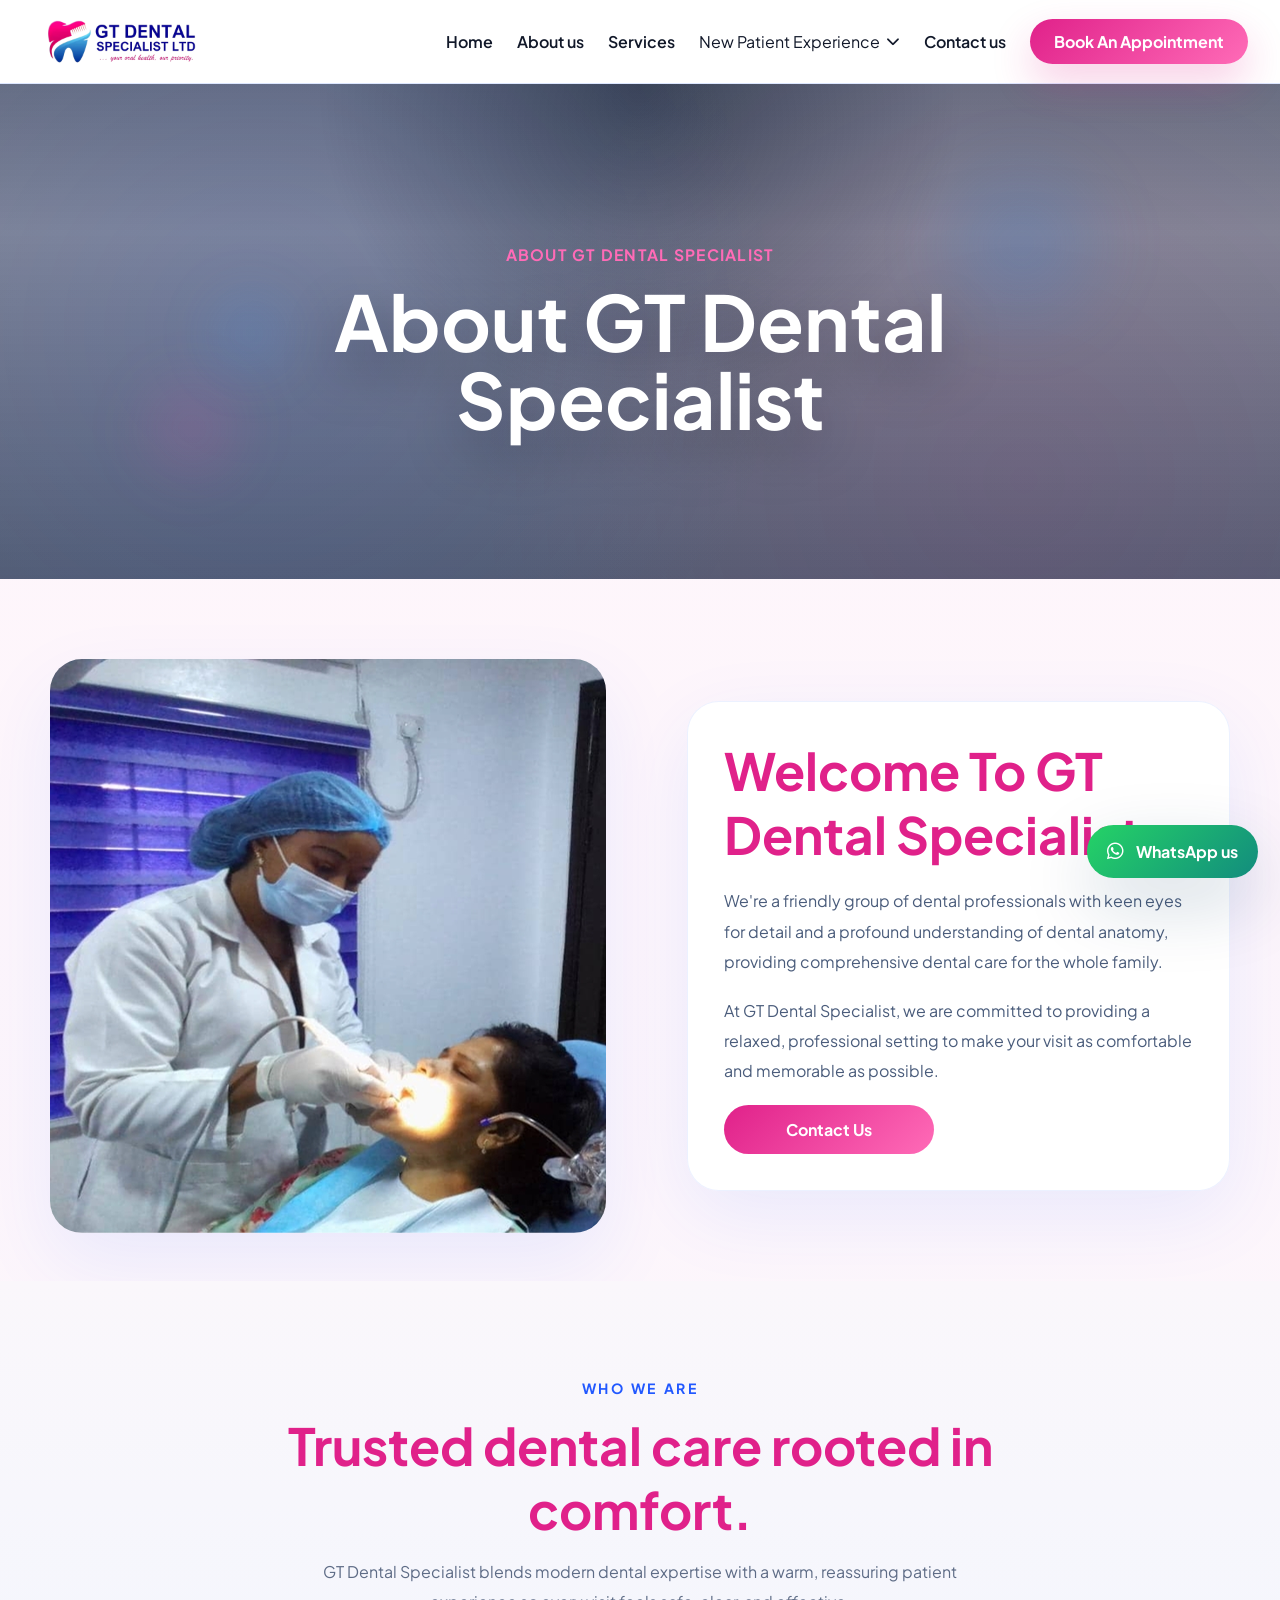
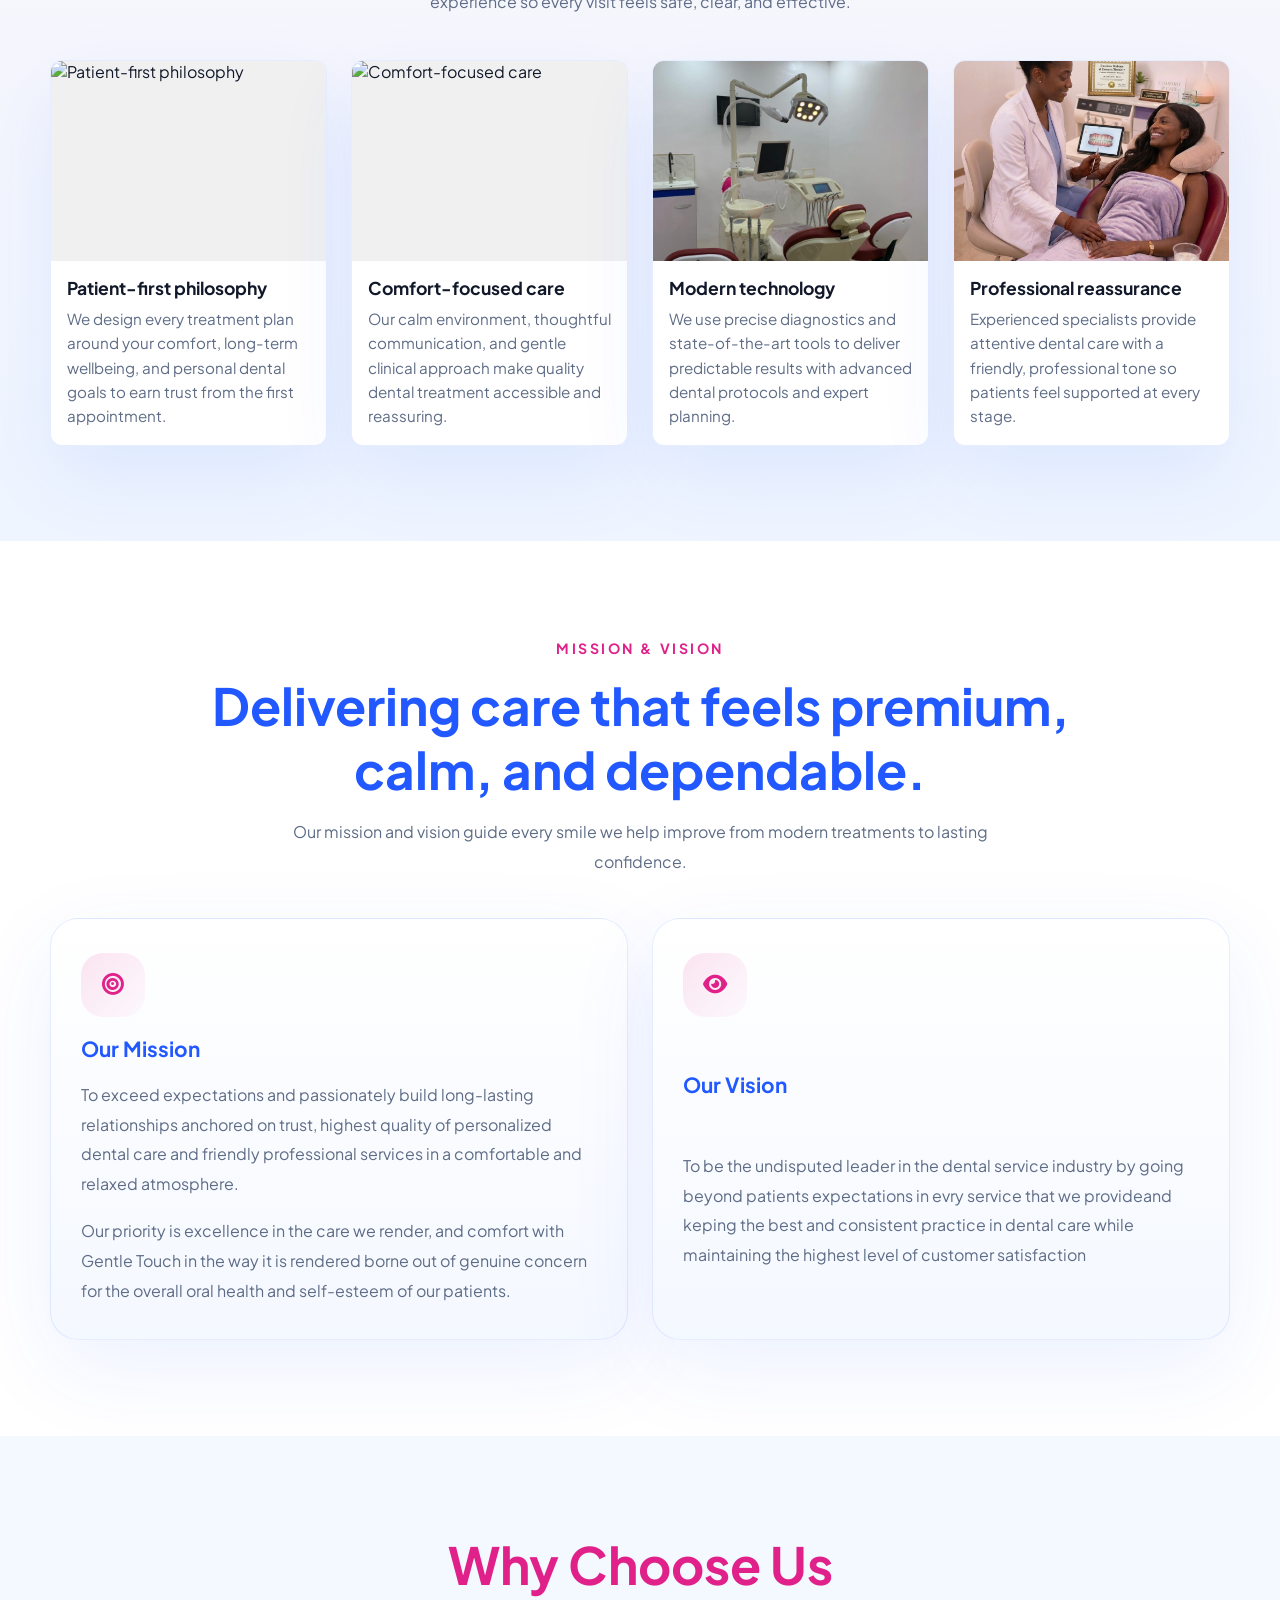
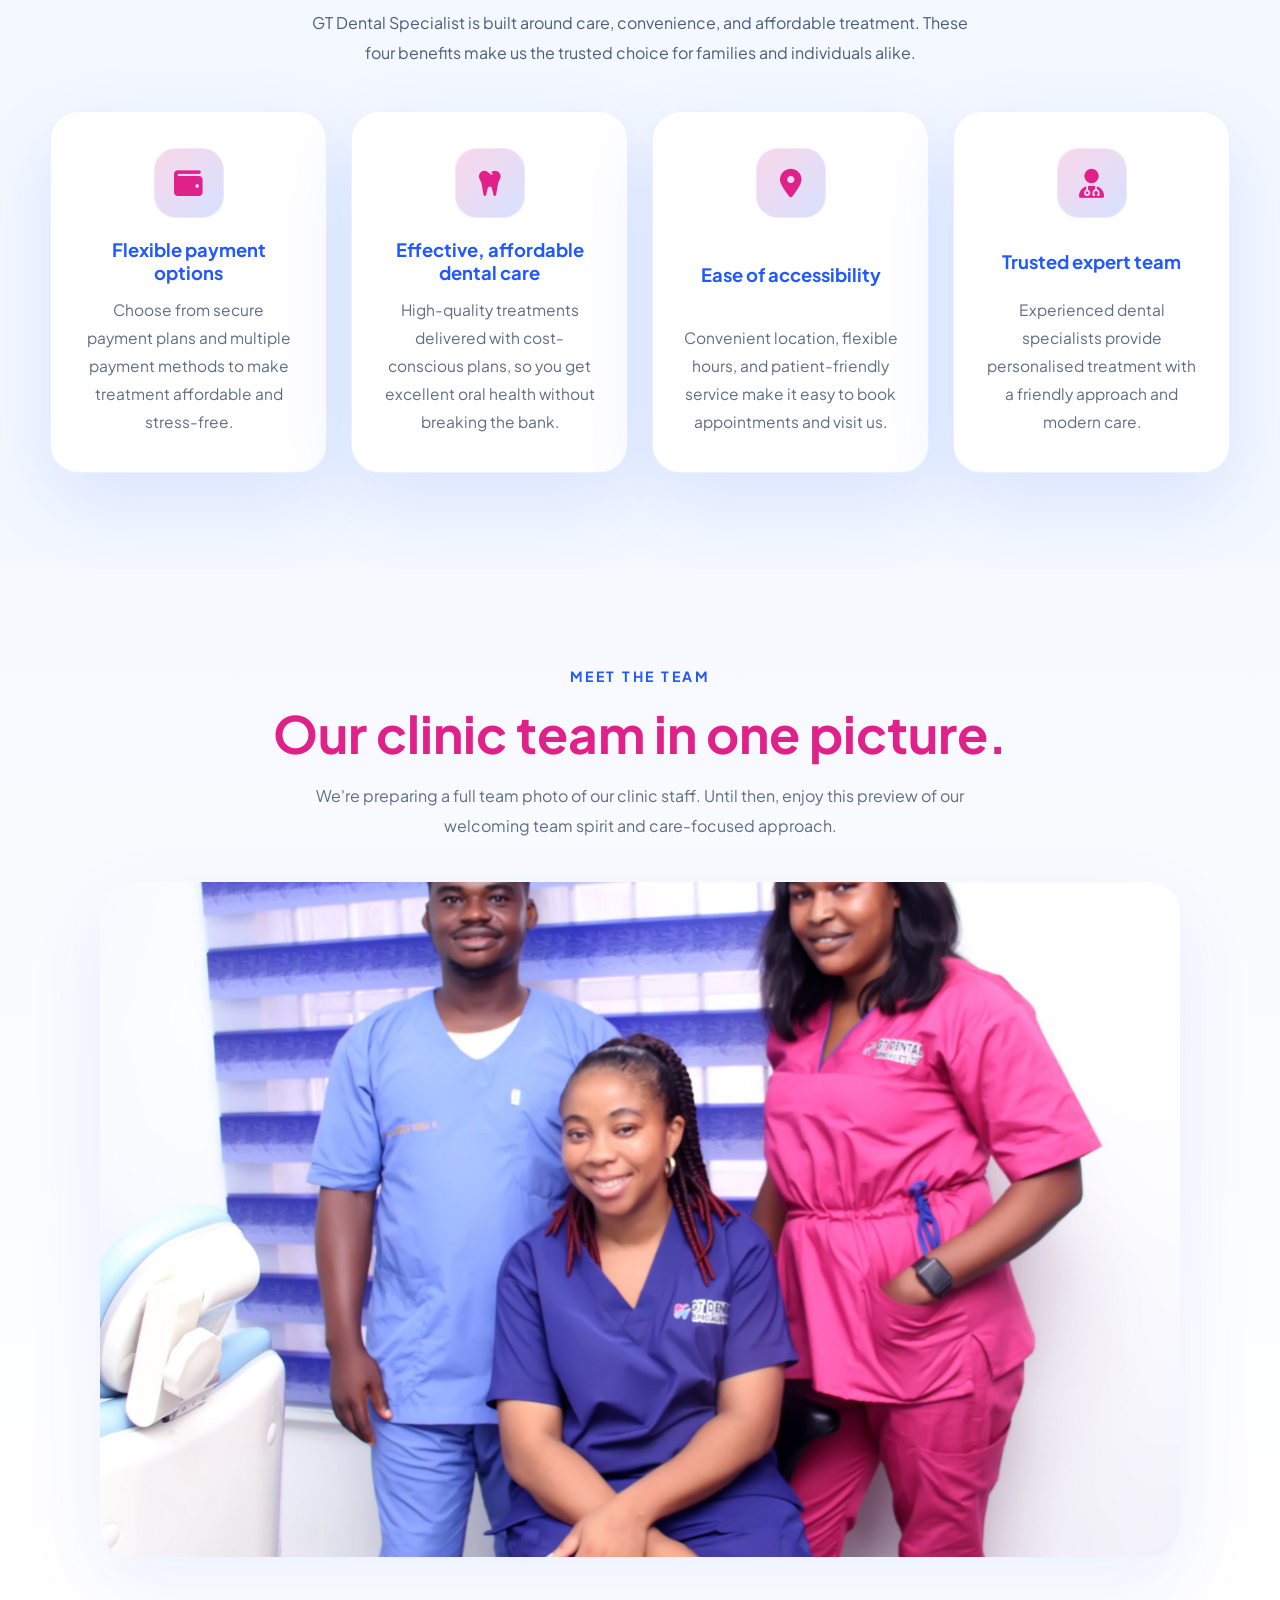
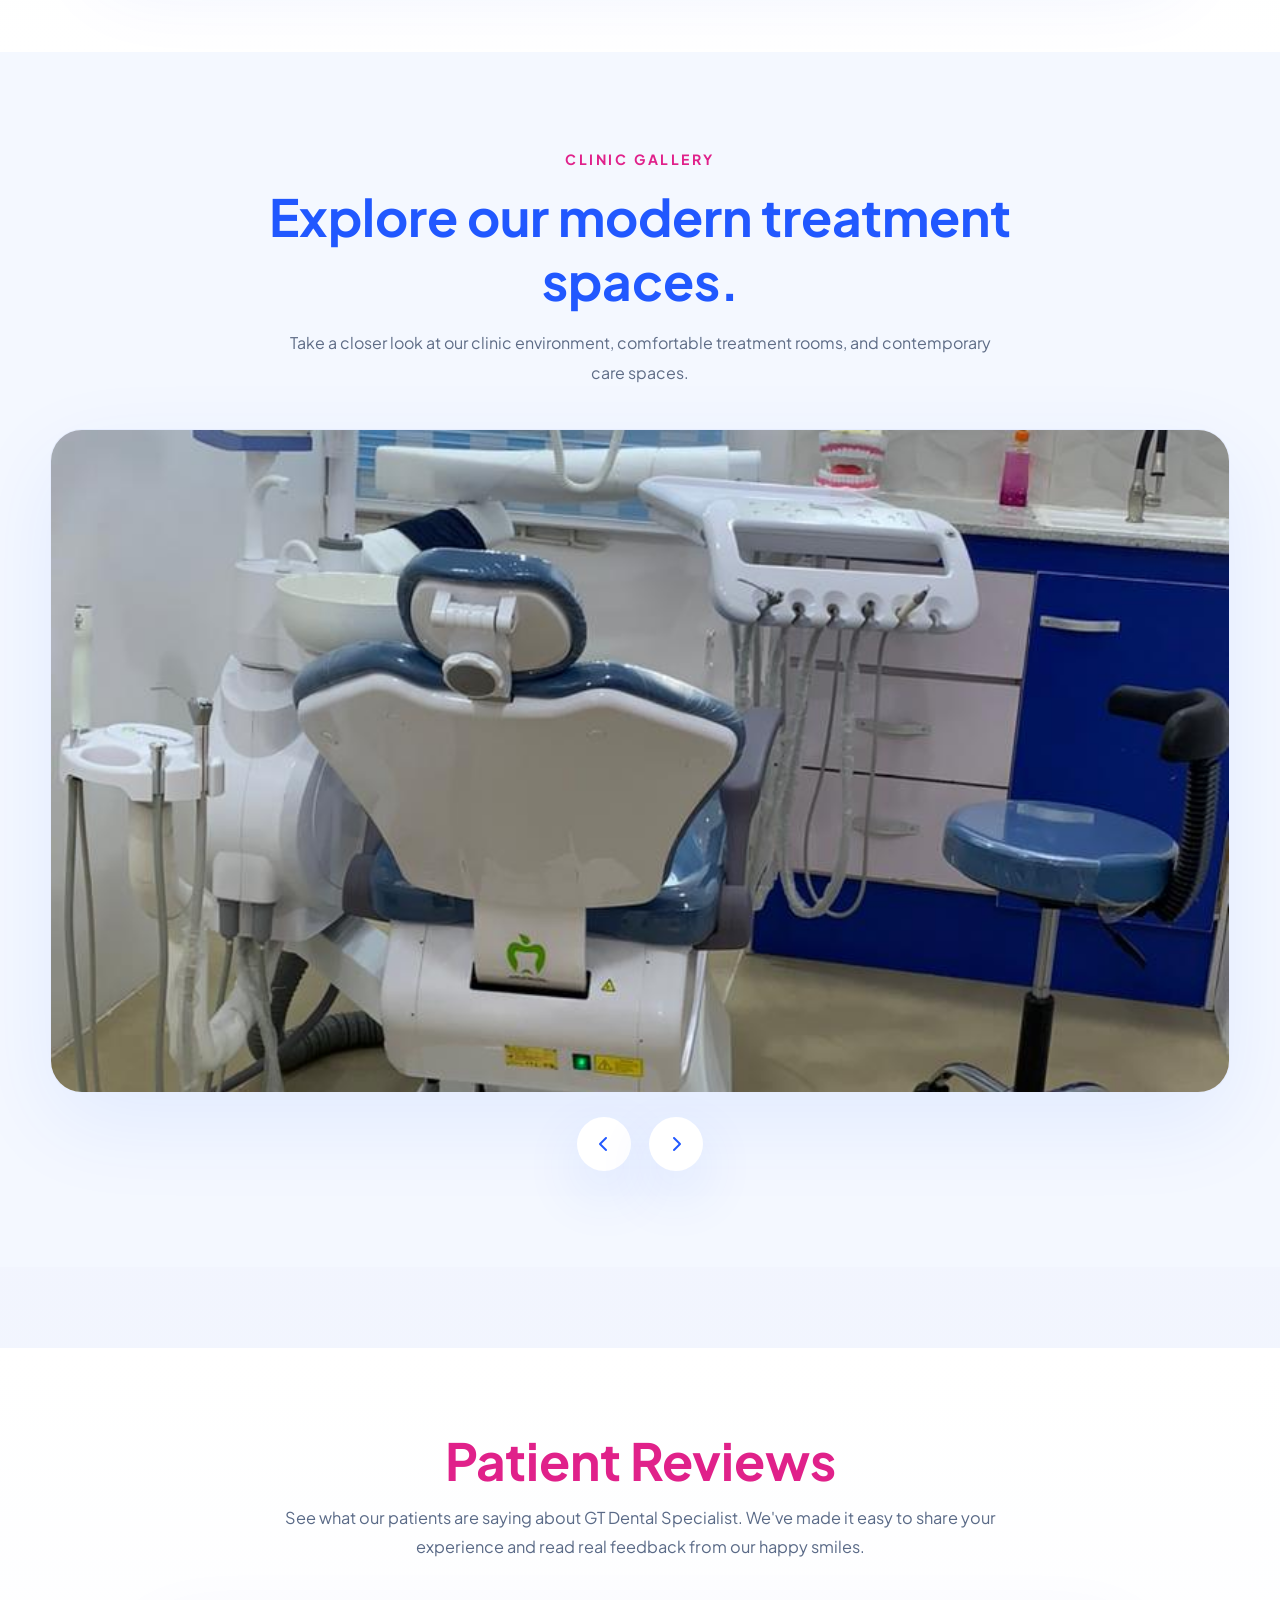
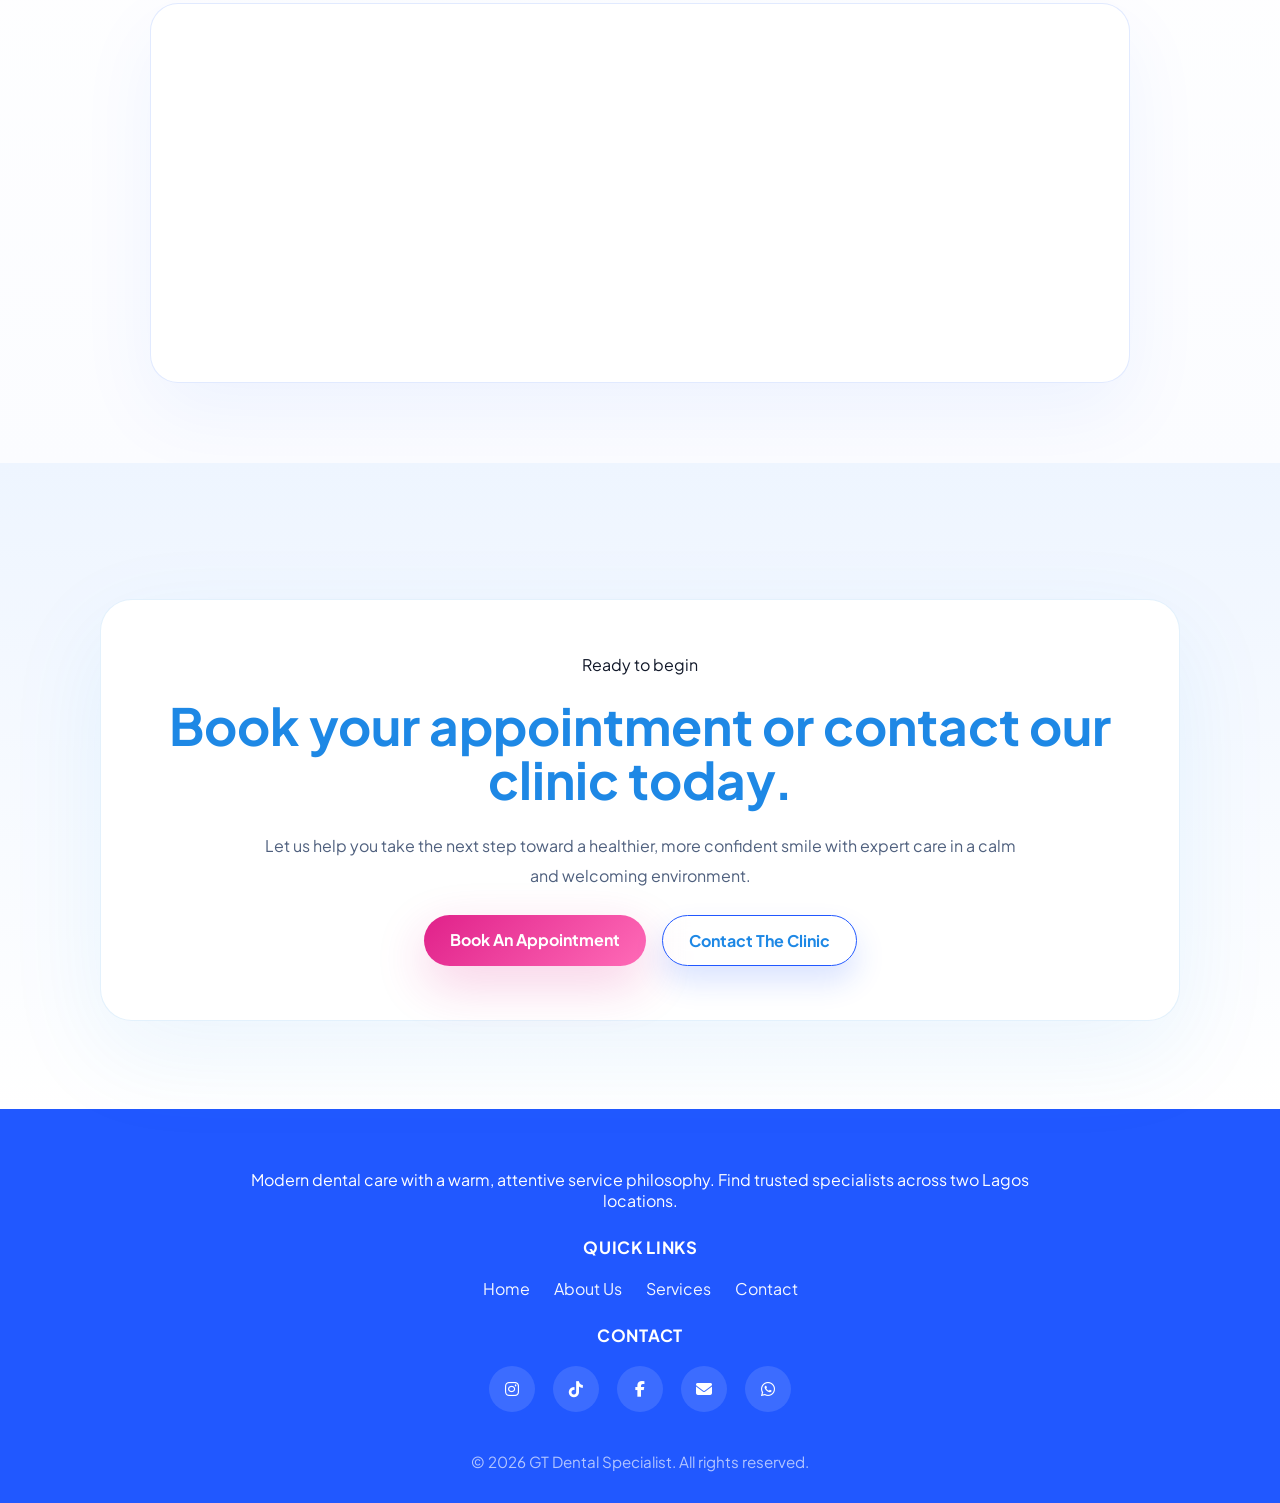
==== commit a9b51ce9: "Add files via upload" ====
--- a/about.html
+++ b/about.html
@@ -1,241 +1,273 @@
-﻿<!DOCTYPE html>
-<html lang="en">
-<head>
-    <meta charset="UTF-8">
-    <meta name="viewport" content="width=device-width, initial-scale=1.0">
-    <meta name="description" content="Learn about GT Dental Specialist - Our mission, values, and team of experienced dental professionals dedicated to patient-first care.">
-    <meta name="keywords" content="about GT dental, dental team, patient care, modern dentistry, dental specialists">
-    <meta name="author" content="GT Dental Specialist">
-    <meta name="robots" content="index, follow">
-    <meta property="og:title" content="About GT Dental Specialist - Trusted Dental Care">
-    <meta property="og:description" content="Trusted dental care rooted in comfort and professional expertise.">
-    <meta property="og:type" content="website">
-    <title>About GT Dental Specialist - Our Mission & Team</title>
-    <link rel="preconnect" href="https://fonts.googleapis.com">
-    <link rel="preconnect" href="https://fonts.gstatic.com" crossorigin>
-    <link href="https://fonts.googleapis.com/css2?family=Inter:wght@400;500;600;700;800&family=Plus+Jakarta+Sans:wght@400;500;600;700;800&display=swap" rel="stylesheet">
-    <link rel="stylesheet" href="https://cdnjs.cloudflare.com/ajax/libs/font-awesome/6.5.1/css/all.min.css" crossorigin="anonymous" referrerpolicy="no-referrer" />
-    <link rel="stylesheet" href="styles.css">
-</head>
-<body>
-    <header>
-        <a href="index.html" class="logo-link">
-            <img src="assets/gt-dentals-logo.png" alt="GT Dental Specialist" class="logo">
-        </a>
-
-        <button class="menu-toggle" type="button" aria-label="Toggle navigation">
-            <span></span>
-            <span></span>
-            <span></span>
-        </button>
-
-        <nav class="main-nav">
-            <ul class="nav-ul">
-                <li class="nav-li"><a href="index.html" class="link">Home</a></li>
-                <li class="nav-li"><a href="about.html" class="link">About us</a></li>
-                <li class="nav-li"><a href="service.html" class="link">Services</a></li>
-                <li class="nav-li"><a href="contact.html" class="link">Contact us</a></li>
-            </ul>
-            <a href="contact.html#booking" class="book-btn">Book Appointment</a>
-        </nav>
-    </header>
-
-    <main>
-        <section class="hero-section about-hero">
-            <div class="hero-copy">
-                <p class="hero-intro">About GT Dental Specialist</p>
-                <h1 class="heading">About GT Dental Specialist </h1>
-            </div>
-            <div class="hero-accent accent-one"></div>
-            <div class="hero-accent accent-two"></div>
-            <div class="hero-accent accent-three"></div>
-        </section>
-
-        <section class="about-us">
-            <div class="about-us-content">
-                <div class="about-img">
-                    <img src="assets/about-image.png" alt="Dentist">
-                </div>
-                <div class="about-description">
-                    <h2 class="about-title">Welcome To GT Dental Specialist</h2>
-                    <p>We’re a friendly group of dental professionals with keen eyes for detail and a profound understanding of dental anatomy, providing comprehensive dental care for the whole family.</p>
-                    <p>At GT Dental Specialist, we are committed to providing a relaxed, professional setting to make your visit as comfortable and memorable as possible.</p>
-                    <a href="contact.html">Contact Us</a>
-                </div>
-            </div>
-        </section>
-
-        <section class="about-intro">
-            <div class="section-head">
-                <span class="eyebrow">Who we are</span>
-                <h2>Trusted dental care rooted in comfort.</h2>
-                <p class="section-copy">GT Dental Specialist blends modern dental expertise with a warm, reassuring patient experience so every visit feels safe, clear, and effective.</p>
-            </div>
-            <div class="intro-grid">
-                <article class="intro-card">
-                    <div class="card-icon"><i class="fas fa-user-md"></i></div>
-                    <h3>Patient-first philosophy</h3>
-                    <p>We design every treatment plan around your comfort, long-term wellbeing, and personal dental goals to earn trust from the first appointment.</p>
-                </article>
-                <article class="intro-card">
-                    <div class="card-icon"><i class="fas fa-hand-holding-heart"></i></div>
-                    <h3>Comfort-focused care</h3>
-                    <p>Our calm environment, thoughtful communication, and gentle clinical approach make quality dental treatment accessible and reassuring.</p>
-                </article>
-                <article class="intro-card">
-                    <div class="card-icon"><i class="fas fa-laptop-medical"></i></div>
-                    <h3>Modern technology</h3>
-                    <p>We use precise diagnostics and state-of-the-art tools to deliver predictable results with advanced dental protocols and expert planning.</p>
-                </article>
-                <article class="intro-card">
-                    <div class="card-icon"><i class="fas fa-handshake"></i></div>
-                    <h3>Professional reassurance</h3>
-                    <p>Experienced specialists provide attentive dental care with a friendly, professional tone so patients feel supported at every stage.</p>
-                </article>
-            </div>
-        </section>
-
-        <section class="mission-section">
-            <div class="section-head">
-                <span class="eyebrow">Mission & Vision</span>
-                <h2>Delivering care that feels premium, calm, and dependable.</h2>
-                <p class="section-copy">Our mission and vision guide every smile we help improve — from modern treatments to lasting confidence.</p>
-            </div>
-            <div class="mission-grid">
-                <article class="mission-card">
-                    <span class="mission-icon"><i class="fas fa-bullseye"></i></span>
-                    <h3>Our Mission</h3>
-                    <p>Deliver patient-first dental care that blends comfort, trust, and modern treatment methods into every visit.</p>
-                    <p>We provide accessible quality services, clear communication, and professional support for every patient journey.</p>
-                </article>
-                <article class="mission-card">
-                    <span class="mission-icon"><i class="fas fa-eye"></i></span>
-                    <h3>Our Vision</h3>
-                    <p>Become the trusted dental provider that improves smiles, confidence, and long-term oral health across our community.</p>
-                    <p>We strive for modern excellence, meaningful patient relationships, and a clinic experience that supports lifelong wellbeing.</p>
-                </article>
-            </div>
-        </section>
-
-        <section class="choose-section">
-            <h2>Why Choose Us</h2>
-            <p class="choose-intro">GT Dental Specialist is built around care, convenience, and affordable treatment. These four benefits make us the trusted choice for families and individuals alike.</p>
-            <div class="choose-grid">
-                <article class="choose-card">
-                    <div class="choose-icon"><i class="fas fa-wallet"></i></div>
-                    <h3>Flexible payment options</h3>
-                    <p>Choose from secure payment plans and multiple payment methods to make treatment affordable and stress-free.</p>
-                </article>
-                <article class="choose-card">
-                    <div class="choose-icon"><i class="fas fa-tooth"></i></div>
-                    <h3>Effective, affordable dental care</h3>
-                    <p>High-quality treatments delivered with cost-conscious plans, so you get excellent oral health without breaking the bank.</p>
-                </article>
-                <article class="choose-card">
-                    <div class="choose-icon"><i class="fas fa-location-dot"></i></div>
-                    <h3>Ease of accessibility</h3>
-                    <p>Convenient location, flexible hours, and patient-friendly service make it easy to book appointments and visit us.</p>
-                </article>
-                <article class="choose-card">
-                    <div class="choose-icon"><i class="fas fa-user-md"></i></div>
-                    <h3>Trusted expert team</h3>
-                    <p>Experienced dental specialists provide personalised treatment with a friendly approach and modern care.</p>
-                </article>
-            </div>
-        </section>
-
-        <section class="team-section">
-            <div class="section-head">
-                <span class="eyebrow">Meet the team</span>
-                <h2>Our clinic team in one picture.</h2>
-                <p class="section-copy">We’re preparing a full team photo of our clinic staff. Until then, enjoy this preview of our welcoming team spirit and care-focused approach.</p>
-            </div>
-            <div class="team-photo-card">
-                <div class="team-photo-visual">
-                    <div class="team-photo-overlay">
-                        <span>Team picture coming soon</span>
-                    </div>
-                </div>
-            </div>
-        </section>
-
-        <section class="gallery-section">
-            <div class="section-head">
-                <span class="eyebrow">Clinic gallery</span>
-                <h2>Explore our modern treatment spaces.</h2>
-                <p class="section-copy">Take a closer look at our clinic environment, comfortable treatment rooms, and contemporary care spaces.</p>
-            </div>
-            <div class="gallery-shell">
-                <div class="gallery-frame">
-                    <div class="gallery-track">
-                        <div class="gallery-slide"><img src="assets/lab-photo-1.jpeg" alt="Clinic interior"></div>
-                        <div class="gallery-slide"><img src="assets/lab-photo-2.jpeg" alt="Dental treatment room"></div>
-                        <div class="gallery-slide"><img src="assets/lab-photo-3.jpeg" alt="Dental team preparing care"></div>
-                        <div class="gallery-slide"><img src="assets/lab-photo-4.webp" alt="Modern dental laboratory"></div>
-                    </div>
-                </div>
-                <div class="gallery-actions">
-                    <button type="button" class="gallery-prev" aria-label="Previous image"><i class="fas fa-chevron-left"></i></button>
-                    <button type="button" class="gallery-next" aria-label="Next image"><i class="fas fa-chevron-right"></i></button>
-                </div>
-                <div class="gallery-pagination" aria-label="Gallery pagination"></div>
-            </div>
-        </section>
-
-        <section id="reviews" class="reviews-section">
-            <h2>Patient Reviews</h2>
-            <p class="reviews-intro">See what our patients are saying about GT Dental Specialist. We’ve made it easy to share your experience and read real feedback from our happy smiles.</p>
-            <div class="review-widget">
-                <script src="https://elfsightcdn.com/platform.js" async></script>
-                <div class="elfsight-app-62bc702d-8211-47ab-afaf-319d25600f49" data-elfsight-app-lazy></div>
-            </div>
-        </section>
-
-        <section class="final-cta-section">
-            <div class="final-cta-panel">
-                <span class="eyebrow">Ready to begin</span>
-                <h2>Book your appointment or contact our clinic today.</h2>
-                <p>Let us help you take the next step toward a healthier, more confident smile with expert care in a calm and welcoming environment.</p>
-                <div class="final-cta-actions">
-                    <a href="contact.html" class="primary-cta">Book Appointment</a>
-                    <a href="mailto:Info@gtdentalspecialist.com.ng" class="secondary-cta">Contact The Clinic</a>
-                </div>
-            </div>
-        </section>
-
-        <footer class="footer">
-            <div class="footer-grid">
-                <div>
-                    <p>Modern dental care with a warm, attentive service philosophy. Find trusted specialists across two Lagos locations.</p>
-                </div>
-                <div>
-                    <h3>Quick links</h3>
-                    <ul class="footer-links">
-                        <li><a href="index.html">Home</a></li>
-                        <li><a href="about.html">About Us</a></li>
-                        <li><a href="service.html">Services</a></li>
-                        <li><a href="contact.html">Contact</a></li>
-                    </ul>
-                </div>
-                <div>
-                    <h3>Contact</h3>
-                    <ul class="social-list">
-                        <li><a href="https://www.instagram.com/GT_dentalspecialist" class="social-link" target="_blank" rel="noreferrer"><i class="fab fa-instagram"></i></a></li>
-                        <li><a href="https://www.tiktok.com/@gtdentalspecialist" class="social-link" target="_blank" rel="noreferrer"><i class="fab fa-tiktok"></i></a></li>
-                        <li><a href="mailto:gtdentalspecialist@gmail.com" class="social-link"><i class="fas fa-envelope"></i></a></li>
-                        <li><a href="https://wa.me/2348058778844" class="social-link"><i class="fab fa-whatsapp"></i></a></li>
-                    </ul>
-                </div>
-            </div>
-            <div class="footer-bottom">&copy; 2026 GT Dental Specialist. All rights reserved.</div>
-        </footer>
-    </main>
-
-    <a class="whatsapp-float" href="https://wa.me/2348058778844?text=Hello%20GT%20Dental%20Specialist" target="_blank" rel="noreferrer">
-        <span class="fab fa-whatsapp"></span>
-        WhatsApp us
-    </a>
-
-</body>
-<script src="script.js"></script>
-</html>
+﻿<!DOCTYPE html>
+<html lang="en">
+<head>
+    <meta charset="UTF-8">
+    <meta name="viewport" content="width=device-width, initial-scale=1.0">
+    <meta name="description" content="Learn about GT Dental Specialist - Our mission, values, and team of experienced dental professionals dedicated to patient-first care.">
+    <meta name="keywords" content="about GT dental, dental team, patient care, modern dentistry, dental specialists">
+    <meta name="author" content="GT Dental Specialist">
+    <meta name="robots" content="index, follow">
+    <meta property="og:title" content="About GT Dental Specialist - Trusted Dental Care">
+    <meta property="og:description" content="Trusted dental care rooted in comfort and professional expertise.">
+    <meta property="og:type" content="website">
+    <title>About GT Dental Specialist - Our Mission & Team</title>
+    <link rel="icon" href="assets/gt-dentals-site-icon.png" type="image/jpeg">
+    <link rel="preconnect" href="https://fonts.googleapis.com">
+    <link rel="preconnect" href="https://fonts.gstatic.com" crossorigin>
+    <link href="https://fonts.googleapis.com/css2?family=Inter:wght@400;500;600;700;800&family=Plus+Jakarta+Sans:wght@400;500;600;700;800&display=swap" rel="stylesheet">
+    <link rel="stylesheet" href="https://cdnjs.cloudflare.com/ajax/libs/font-awesome/6.5.1/css/all.min.css" crossorigin="anonymous" referrerpolicy="no-referrer" />
+    <link rel="stylesheet" href="styles.css">
+</head>
+<body>
+    <header>
+        <a href="index.html" class="logo-link">
+            <img src="assets/gt-dentals-logo.png" alt="GT Dental Specialist" class="logo">
+        </a>
+
+        <button class="menu-toggle" type="button" aria-label="Toggle navigation">
+            <span></span>
+            <span></span>
+            <span></span>
+        </button>
+
+        <nav class="main-nav">
+            <ul class="nav-ul">
+                <li class="nav-li"><a href="index.html" class="link">Home</a></li>
+                <li class="nav-li"><a href="about.html" class="link">About us</a></li>
+                <li class="nav-li"><a href="service.html" class="link">Services</a></li>
+                <li class="nav-li dropdown">
+                    <button class="dropdown-trigger" type="button" aria-haspopup="true" aria-expanded="false">
+                        New Patient Experience
+                        <i class="fas fa-chevron-down dropdown-arrow" aria-hidden="true"></i>
+                    </button>
+                    <ul class="dropdown-menu" role="menu" aria-label="New Customer Experience submenu">
+                        <li><a href="new-customer.html#first-visit" class="dropdown-link" role="menuitem">Your First Visit</a></li>
+                        <li><a href="new-customer.html#nervous-patient" class="dropdown-link" role="menuitem">Nervous Patient</a></li>
+                        <li><a href="new-customer.html#book-appointment" class="dropdown-link" role="menuitem">Book an Appointment</a></li>
+                    </ul>
+                </li>
+                <li class="nav-li"><a href="contact.html#booking" class="link">Contact us</a></li>
+            </ul>
+            <a href="contact.html#booking" class="book-btn">Book An Appointment</a>
+        </nav>
+    </header>
+
+    <main>
+        <section class="hero-section about-hero">
+            <div class="hero-copy">
+                <p class="hero-intro">About GT Dental Specialist</p>
+                <h1 class="heading">About GT Dental Specialist </h1>
+            </div>
+            <div class="hero-accent accent-one"></div>
+            <div class="hero-accent accent-two"></div>
+            <div class="hero-accent accent-three"></div>
+        </section>
+
+        <section class="about-us">
+            <div class="about-us-content">
+                <div class="about-img">
+                    <img src="assets/about-image.png" alt="Dentist">
+                </div>
+                <div class="about-description">
+                    <h2 class="about-title">Welcome To GT Dental Specialist</h2>
+                    <p>We're a friendly group of dental professionals with keen eyes for detail and a profound understanding of dental anatomy, providing comprehensive dental care for the whole family.</p>
+                    <p>At GT Dental Specialist, we are committed to providing a relaxed, professional setting to make your visit as comfortable and memorable as possible.</p>
+                    <a href="contact.html">Contact Us</a>
+                </div>
+            </div>
+        </section>
+
+        <section class="about-intro">
+            <div class="section-head">
+                <span class="eyebrow">Who we are</span>
+                <h2>Trusted dental care rooted in comfort.</h2>
+                <p class="section-copy">GT Dental Specialist blends modern dental expertise with a warm, reassuring patient experience so every visit feels safe, clear, and effective.</p>
+            </div>
+            <div class="intro-grid">
+                <article class="intro-card">
+                    <div class="intro-card-image"><img src="assets/work-images/patient-first-philosophy.png" alt="Patient-first philosophy"></div>
+                    <h3>Patient-first philosophy</h3>
+                    <p>We design every treatment plan around your comfort, long-term wellbeing, and personal dental goals to earn trust from the first appointment.</p>
+                </article>
+                <article class="intro-card">
+                    <div class="intro-card-image"><img src="assets/work-images/dentists-patient.jpg" alt="Comfort-focused care"></div>
+                    <h3>Comfort-focused care</h3>
+                    <p>Our calm environment, thoughtful communication, and gentle clinical approach make quality dental treatment accessible and reassuring.</p>
+                </article>
+                <article class="intro-card">
+                    <div class="intro-card-image"><img src="assets/Gallery/Gallery-img-7.jpg" alt="Modern technology"></div>
+                    <h3>Modern technology</h3>
+                    <p>We use precise diagnostics and state-of-the-art tools to deliver predictable results with advanced dental protocols and expert planning.</p>
+                </article>
+                <article class="intro-card">
+                    <div class="intro-card-image"><img src="assets/work-images/comfort-focused-care.jpeg" alt="Professional reassurance"></div>
+                    <h3>Professional reassurance</h3>
+                    <p>Experienced specialists provide attentive dental care with a friendly, professional tone so patients feel supported at every stage.</p>
+                </article>
+            </div>
+        </section>
+
+        <section class="mission-section">
+            <div class="section-head">
+                <span class="eyebrow">Mission & Vision</span>
+                <h2>Delivering care that feels premium, calm, and dependable.</h2>
+                <p class="section-copy">Our mission and vision guide every smile we help improve  from modern treatments to lasting confidence.</p>
+            </div>
+            <div class="mission-grid">
+                <article class="mission-card">
+                    <span class="mission-icon"><i class="fas fa-bullseye"></i></span>
+                    <h3>Our Mission</h3>
+                    <p>To exceed expectations and passionately build long-lasting relationships anchored on trust, highest quality of personalized dental care and friendly professional services in a comfortable and relaxed atmosphere.</p>
+                    <p> Our priority is excellence in the care we render, and comfort with Gentle Touch in the way it is rendered borne out of genuine concern for the overall oral health and self-esteem of our patients.</p>
+                </article>
+                <article class="mission-card">
+                    <span class="mission-icon"><i class="fas fa-eye"></i></span>
+                    <h3>Our Vision</h3>
+                    <p>To be the undisputed leader in the dental service industry by going beyond patients expectations in evry service that we provideand keping the best and consistent practice in dental care while maintaining the highest level of customer satisfaction</p>
+                </article>
+            </div>
+        </section>
+
+        <section class="choose-section">
+            <h2>Why Choose Us</h2>
+            <p class="choose-intro">GT Dental Specialist is built around care, convenience, and affordable treatment. These four benefits make us the trusted choice for families and individuals alike.</p>
+            <div class="choose-grid">
+                <article class="choose-card">
+                    <div class="choose-icon"><i class="fas fa-wallet"></i></div>
+                    <h3>Flexible payment options</h3>
+                    <p>Choose from secure payment plans and multiple payment methods to make treatment affordable and stress-free.</p>
+                </article>
+                <article class="choose-card">
+                    <div class="choose-icon"><i class="fas fa-tooth"></i></div>
+                    <h3>Effective, affordable dental care</h3>
+                    <p>High-quality treatments delivered with cost-conscious plans, so you get excellent oral health without breaking the bank.</p>
+                </article>
+                <article class="choose-card">
+                    <div class="choose-icon"><i class="fas fa-location-dot"></i></div>
+                    <h3>Ease of accessibility</h3>
+                    <p>Convenient location, flexible hours, and patient-friendly service make it easy to book appointments and visit us.</p>
+                </article>
+                <article class="choose-card">
+                    <div class="choose-icon"><i class="fas fa-user-md"></i></div>
+                    <h3>Trusted expert team</h3>
+                    <p>Experienced dental specialists provide personalised treatment with a friendly approach and modern care.</p>
+                </article>
+            </div>
+        </section>
+
+        <section class="team-section">
+            <div class="section-head">
+                <span class="eyebrow">Meet the team</span>
+                <h2>Our clinic team in one picture.</h2>
+                <p class="section-copy">We're preparing a full team photo of our clinic staff. Until then, enjoy this preview of our welcoming team spirit and care-focused approach.</p>
+            </div>
+            <div class="team-photo-card">
+                <div class="team-photo-visual">
+                   <img src="assets/work-images/Team.jpg" alt="dental specialists" class="team-photo-img">
+                </div>
+            </div>
+        </section>
+
+        <section class="gallery-section">
+            <div class="section-head">
+                <span class="eyebrow">Clinic gallery</span>
+                <h2>Explore our modern treatment spaces.</h2>
+                <p class="section-copy">Take a closer look at our clinic environment, comfortable treatment rooms, and contemporary care spaces.</p>
+            </div>
+            <div class="gallery-shell">
+                <div class="gallery-frame">
+                    <div class="gallery-track">
+                        <div class="gallery-slide"><img src="assets/Gallery/Gallery-img-1.jpg" alt="Clinic gallery image 1"></div>
+                        <div class="gallery-slide"><img src="assets/Gallery/gallery-img-2.jpg" alt="Clinic gallery image 2"></div>
+                        <div class="gallery-slide"><img src="assets/Gallery/Gallery-img-3.jpg" alt="Clinic gallery image 3"></div>
+                        <div class="gallery-slide"><img src="assets/Gallery/Gallery-img-4.jpg" alt="Clinic gallery image 4"></div>
+                        <div class="gallery-slide"><img src="assets/Gallery/Gallery-img-5.jpg" alt="Clinic gallery image 5"></div>
+                        <div class="gallery-slide"><img src="assets/Gallery/Gallery-img-6.jpg" alt="Clinic gallery image 6"></div>
+                        <div class="gallery-slide"><img src="assets/Gallery/Gallery-img-7.jpg" alt="Clinic gallery image 7"></div>
+                        <div class="gallery-slide"><img src="assets/Gallery/Gallery-img-8.jpg" alt="Clinic gallery image 8"></div>
+                        <div class="gallery-slide"><img src="assets/Gallery/Gallery-img-9.jpg" alt="Clinic gallery image 9"></div>
+                        <div class="gallery-slide"><img src="assets/Gallery/Gallery-img-10.jpg" alt="Clinic gallery image 10"></div>
+                        <div class="gallery-slide"><img src="assets/Gallery/Gallery-img-11.jpg" alt="Clinic gallery image 11"></div>
+                        <div class="gallery-slide"><img src="assets/Gallery/Gallery-img-12.jpg" alt="Clinic gallery image 12"></div>
+                        <div class="gallery-slide"><img src="assets/Gallery/Reception-1.jpg" alt="Reception area 1"></div>
+                        <div class="gallery-slide"><img src="assets/Gallery/Reception-2.jpg" alt="Reception area 2"></div>
+                        <div class="gallery-slide"><img src="assets/Gallery/Reception-3.jpg" alt="Reception area 3"></div>
+                        <div class="gallery-slide"><img src="assets/Gallery/Reception-4.jpg" alt="Reception area 4"></div>
+                        <div class="gallery-slide"><img src="assets/Ilupeju-branch-images/branch-img1.jpg" alt="Ilupeju branch image 1"></div>
+                        <div class="gallery-slide"><img src="assets/Ilupeju-branch-images/branch-img2.jpg" alt="Ilupeju branch image 2"></div>
+                        <div class="gallery-slide"><img src="assets/Ilupeju-branch-images/branch-img3.jpg" alt="Ilupeju branch image 3"></div>
+                        <div class="gallery-slide"><img src="assets/Ilupeju-branch-images/branch-img4.jpg" alt="Ilupeju branch image 4"></div>
+                        <div class="gallery-slide"><img src="assets/Ilupeju-branch-images/branch-img5.jpg" alt="Ilupeju branch image 5"></div>
+                        <div class="gallery-slide"><img src="assets/Ilupeju-branch-images/branch-img6.jpg" alt="Ilupeju branch image 6"></div>
+                        <div class="gallery-slide"><img src="assets/Ilupeju-branch-images/branch-img7.jpg" alt="Ilupeju branch image 7"></div>
+                        <div class="gallery-slide"><img src="assets/Ilupeju-branch-images/branch-img8.jpg" alt="Ilupeju branch image 8"></div>
+                        <div class="gallery-slide"><img src="assets/Ilupeju-branch-images/branch-img9.jpg" alt="Ilupeju branch image 9"></div>
+                        <div class="gallery-slide"><img src="assets/Ilupeju-branch-images/branch-img10.jpg" alt="Ilupeju branch image 10"></div>
+                    </div>
+                </div>
+                <div class="gallery-actions">
+                    <button type="button" class="gallery-prev" aria-label="Previous image"><i class="fas fa-chevron-left"></i></button>
+                    <button type="button" class="gallery-next" aria-label="Next image"><i class="fas fa-chevron-right"></i></button>
+                </div>
+            </div>
+        </section>
+
+        <section id="reviews" class="reviews-section">
+            <h2>Patient Reviews</h2>
+            <p class="reviews-intro">See what our patients are saying about GT Dental Specialist. We've made it easy to share your experience and read real feedback from our happy smiles.</p>
+            <div class="review-widget">
+                <script src="https://elfsightcdn.com/platform.js" async></script>
+                <div class="elfsight-app-62bc702d-8211-47ab-afaf-319d25600f49" data-elfsight-app-lazy></div>
+            </div>
+        </section>
+
+        <section class="final-cta-section">
+            <div class="final-cta-panel">
+                <span class="eyebrow">Ready to begin</span>
+                <h2>Book your appointment or contact our clinic today.</h2>
+                <p>Let us help you take the next step toward a healthier, more confident smile with expert care in a calm and welcoming environment.</p>
+                <div class="final-cta-actions">
+                    <a href="contact.html#booking" class="primary-cta">Book An Appointment</a>
+                    <a href="mailto:Info@gtdentalspecialist.com.ng" class="secondary-cta">Contact The Clinic</a>
+                </div>
+            </div>
+        </section>
+
+        <footer class="footer">
+            <div class="footer-grid">
+                <div>
+                    <p>Modern dental care with a warm, attentive service philosophy. Find trusted specialists across two Lagos locations.</p>
+                </div>
+                <div>
+                    <h3>Quick links</h3>
+                    <ul class="footer-links">
+                        <li><a href="index.html">Home</a></li>
+                        <li><a href="about.html">About Us</a></li>
+                        <li><a href="service.html">Services</a></li>
+                        <li><a href="contact.html">Contact</a></li>
+                    </ul>
+                </div>
+                <div>
+                    <h3>Contact</h3>
+                    <ul class="social-list">
+                        <li><a href="https://www.instagram.com/GT_dentalspecialist" class="social-link" target="_blank" rel="noreferrer"><i class="fab fa-instagram"></i></a></li>
+                        <li><a href="https://www.tiktok.com/@gtdentalspecialist" class="social-link" target="_blank" rel="noreferrer"><i class="fab fa-tiktok"></i></a></li>
+                        <li><a href="https://www.facebook.com/share/1KjWg8mxLD/" class="social-link" target="_blank" rel="noreferrer"><i class="fab fa-facebook-f"></i></a></li>
+                        <li><a href="mailto:gtdentalspecialist@gmail.com" class="social-link"><i class="fas fa-envelope"></i></a></li>
+                        <li><a href="https://wa.me/2348058778844" class="social-link"><i class="fab fa-whatsapp"></i></a></li>
+                    </ul>
+                </div>
+            </div>
+            <div class="footer-bottom">&copy; 2026 GT Dental Specialist. All rights reserved.</div>
+        </footer>
+    </main>
+
+    <a class="whatsapp-float" href="https://wa.me/2348058778844?text=Hello%20GT%20Dental%20Specialist" target="_blank" rel="noreferrer">
+        <span class="fab fa-whatsapp"></span>
+        WhatsApp us
+    </a>
+
+</body>
+<script src="script.js"></script>
+</html>
+
--- a/styles.css
+++ b/styles.css
@@ -312,11 +312,62 @@
             color: var(--primary);
         }
 
+        .nav-select {
+            min-width: 220px;
+            padding: 10px 14px;
+            border-radius: 999px;
+            border: 1px solid rgba(15, 35, 102, 0.16);
+            background: var(--surface);
+            color: var(--text);
+            font-weight: 600;
+            outline: none;
+            cursor: pointer;
+            appearance: none;
+            -webkit-appearance: none;
+            -moz-appearance: none;
+        }
+
+        .nav-select option {
+            color: #000000;
+        }
+
+        .dropdown:hover .dropdown-menu,
+        .dropdown.open .dropdown-menu,
+        .dropdown:focus-within .dropdown-menu,
+        .dropdown-menu:hover {
+            opacity: 1;
+            visibility: visible;
+            transform: translateY(0);
+        }
+
+        .dropdown-menu li {
+            display: block;
+        }
+
         .dropdown-trigger {
             display: inline-flex;
             align-items: center;
             gap: 6px;
             font-weight: 600;
+            color: var(--text);
+            background: transparent;
+            border: none;
+            padding: 0;
+            margin: 0;
+            cursor: pointer;
+            text-decoration: none;
+            font: inherit;
+            transition: color 0.25s ease;
+        }
+
+        .dropdown-trigger:hover,
+        .dropdown-trigger:focus {
+            color: var(--primary);
+        }
+
+        .dropdown-trigger:focus-visible {
+            outline: 2px solid var(--primary);
+            outline-offset: 4px;
         }
 
         .dropdown-arrow {
@@ -339,13 +390,6 @@
             z-index: 20;
         }
 
-        .dropdown:hover .dropdown-menu,
-        .dropdown-menu:hover {
-            opacity: 1;
-            visibility: visible;
-            transform: translateY(0);
-        }
-
         .dropdown-menu li {
             display: block;
         }
@@ -354,13 +398,14 @@
             display: block;
             padding: 12px 20px;
             font-size: 0.95rem;
-            color: #000000;
+            color: var(--text);
             text-decoration: none;
             transition: background 0.25s ease, color 0.25s ease;
         }
 
-        .dropdown-menu a:hover {
-            background: rgba(224, 33, 138, 0.08);
+        .dropdown-menu a:hover,
+        .dropdown-menu a:focus {
+            background: rgba(13, 82, 255, 0.08);
             color: var(--primary);
         }
 
@@ -392,11 +437,21 @@
             align-items: center;
             justify-content: center;
             text-align: center;
-            background-image: url(assets/office-image.jpeg);
             margin-top: var(--header-h);
             overflow: hidden;
             position: relative;
         }
+
+        .hero-slider { position:absolute; inset:0; z-index:0; overflow:hidden; }
+        .hero-slider::after { content: ''; position: absolute; inset: 0; background: linear-gradient(rgba(0,0,0,0.32), rgba(0,0,0,0.28)); pointer-events: none; z-index:1; }
+        .hero-slide { position:absolute; inset:0; opacity:0; transition:opacity 0.8s ease; }
+        .hero-slide img { width:100%; height:100%; object-fit:cover; display:block; filter: saturate(0.95) brightness(0.9); }
+        .hero-slide.active { opacity:1; }
+        .hero-prev, .hero-next { position:absolute; top:50%; transform:translateY(-50%); z-index:2; background:rgba(0,0,0,0.35); color:#fff; border:none; width:44px; height:44px; border-radius:50%; font-size:22px; cursor:pointer; }
+        .hero-prev { left:18px; }
+        .hero-next { right:18px; }
+
+        .hero-copy { z-index:3; }
 
         .hero-section::after {
             content: '';
@@ -415,7 +470,7 @@
         .about-hero {
             min-height: 55vh;
             padding: 100px 24px 80px;
-            background: linear-gradient(135deg, #0f1e3a 0%, #1a2f5a 50%, #0d1a36 100%);
+            background: url('assets/ilupeju-branch-images/about-hero-bg.jpg') center/cover no-repeat;
         }
 
         .services-hero {
@@ -423,7 +478,7 @@
         }
 
         .contact-hero {
-            background: linear-gradient(135deg, #0f1e3a 0%, #1a2f5a 50%, #0d1a36 100%);
+            background: url('assets/contact-hero-bg.jpeg') center/cover no-repeat;
         }
 
         .hero-section::before {
@@ -654,17 +709,19 @@
         }
 
         .service-card {
+            position: relative;
             background: var(--surface);
             border-radius: 28px;
             overflow: hidden;
             box-shadow: 0 22px 65px rgba(13, 82, 255, 0.08);
-            transition: transform 0.3s ease, box-shadow 0.3s ease;
+            transition: transform 0.45s cubic-bezier(0.22, 1, 0.36, 1), box-shadow 0.45s ease, opacity 0.45s ease;
+            will-change: transform, opacity;
             border: 1px solid rgba(13, 82, 255, 0.08);
         }
 
         .service-card:hover {
-            transform: translateY(-6px);
-            box-shadow: 0 30px 90px rgba(13, 82, 255, 0.12);
+            transform: translateY(-10px);
+            box-shadow: 0 35px 98px rgba(13, 82, 255, 0.15);
         }
 
         .service-card img {
@@ -728,7 +785,7 @@
         .services-hero {
             min-height: 480px;
             padding: 90px 24px 70px;
-            background: url('assets/office-image.jpeg') center/cover no-repeat;
+            background: url('assets/general-dentistry-service-rep.jpg') center/cover no-repeat;
             display: flex;
             align-items: center;
             justify-content: center;
@@ -821,29 +878,58 @@
 
         .accordion-trigger {
             width: 100%;
-            display: flex;
-            align-items: center;
-            justify-content: space-between;
-            gap: 18px;
-            padding: 24px 28px;
+            display: grid;
+            grid-template-columns: auto 56px;
+            align-items: center;
+            gap: 0;
+            padding: 18px 24px;
             border: none;
             background: transparent;
             text-align: left;
             cursor: pointer;
             color: var(--text);
             transition: background 0.25s ease;
+            min-height: 120px;
         }
 
         .accordion-trigger:hover {
             background: rgba(13, 82, 255, 0.03);
         }
 
+        .accordion-header-row {
+            display: flex;
+            align-items: center;
+            gap: 10px;
+        }
+
+        .accordion-thumbnail {
+            width: 100px;
+            height: 100px;
+            object-fit: cover;
+            border-radius: 16px;
+            border: 1px solid rgba(13, 82, 255, 0.12);
+        }
+
+        .accordion-header-text {
+            display: flex;
+            flex-direction: column;
+            gap: 8px;
+            justify-content: center;
+        }
+
         .accordion-title {
-            display: flex;
-            align-items: center;
-            gap: 16px;
-            font-size: 1.05rem;
+            display: block;
+            font-size: 1.1rem;
             font-weight: 700;
+            color: #e0218a;
+            line-height: 1.3;
+        }
+
+        .accordion-description {
+            display: block;
+            font-size: 0.9rem;
+            color: var(--muted);
+            line-height: 1.5;
         }
 
         .accordion-icon {
@@ -862,18 +948,19 @@
             display: inline-flex;
             align-items: center;
             justify-content: center;
-            width: 42px;
-            height: 42px;
+            width: 52px;
+            height: 52px;
             border-radius: 50%;
-            background: rgba(13, 82, 255, 0.08);
+            background: linear-gradient(135deg, rgba(33, 88, 255, 0.08), rgba(224, 33, 138, 0.04));
             transition: transform 0.3s ease, background 0.3s ease;
             color: var(--accent);
-            font-size: 1.05rem;
+            font-size: 1.2rem;
+            font-weight: 700;
         }
 
         .accordion-trigger[aria-expanded="true"] .accordion-arrow {
             transform: rotate(180deg);
-            background: rgba(33, 88, 255, 0.14);
+            background: linear-gradient(135deg, rgba(33, 88, 255, 0.16), rgba(224, 33, 138, 0.12));
         }
 
         .accordion-panel {
@@ -885,6 +972,65 @@
 
         .accordion-panel.active {
             opacity: 1;
+        }
+
+        @media (max-width: 768px) {
+            .accordion-trigger {
+                grid-template-columns: auto 48px;
+                gap: 0;
+                padding: 16px 18px;
+                min-height: 110px;
+            }
+
+            .accordion-thumbnail {
+                width: 80px;
+                height: 80px;
+            }
+
+            .accordion-title {
+                font-size: 1rem;
+            }
+
+            .accordion-description {
+                font-size: 0.85rem;
+            }
+
+            .accordion-arrow {
+                width: 48px;
+                height: 48px;
+                font-size: 1.1rem;
+            }
+        }
+
+        @media (max-width: 480px) {
+            .accordion-trigger {
+                grid-template-columns: auto 44px;
+                gap: 0;
+                padding: 14px 16px;
+                min-height: 100px;
+            }
+
+            .accordion-thumbnail {
+                width: 70px;
+                height: 70px;
+                border-radius: 12px;
+            }
+
+            .accordion-title {
+                font-size: 0.95rem;
+                font-weight: 700;
+            }
+
+            .accordion-description {
+                font-size: 0.8rem;
+                display: none;
+            }
+
+            .accordion-arrow {
+                width: 44px;
+                height: 44px;
+                font-size: 1rem;
+            }
         }
 
         .service-items-grid {
@@ -1040,7 +1186,7 @@
 
         .intro-grid {
             display: grid;
-            grid-template-columns: repeat(2, minmax(260px, 1fr));
+            grid-template-columns: repeat(4, 1fr);
             gap: 24px;
             max-width: 1180px;
             margin: 42px auto 0;
@@ -1049,12 +1195,13 @@
         .intro-card {
             background: var(--surface);
             border: 1px solid rgba(13, 82, 255, 0.1);
-            border-radius: 28px;
-            padding: 32px 30px;
+            border-radius: 12px;
+            overflow: hidden;
             box-shadow: 0 30px 80px rgba(13, 82, 255, 0.08);
             transition: transform 0.3s ease, box-shadow 0.3s ease;
-            display: grid;
-            gap: 18px;
+            display: flex;
+            flex-direction: column;
+            height: 100%;
         }
 
         .intro-card:hover {
@@ -1062,27 +1209,46 @@
             box-shadow: 0 34px 100px rgba(13, 82, 255, 0.12);
         }
 
-        .card-icon {
-            width: 56px;
-            height: 56px;
-            border-radius: 18px;
-            display: grid;
-            place-items: center;
-            background: rgba(33, 88, 255, 0.1);
-            color: var(--accent);
-            font-size: 1.3rem;
+        .intro-card-image {
+            width: 100%;
+            height: 200px;
+            overflow: hidden;
+            background: #f0f0f0;
+        }
+
+        .intro-card-image img {
+            width: 100%;
+            height: 100%;
+            object-fit: cover;
+            display: block;
         }
 
         .intro-card h3 {
             margin: 0;
-            font-size: 1.25rem;
+            font-size: 1.1rem;
             color: var(--text);
+            padding: 16px 16px 0;
         }
 
         .intro-card p {
             margin: 0;
             color: #5e6c86;
-            line-height: 1.88;
+            line-height: 1.6;
+            font-size: 0.95rem;
+            padding: 8px 16px 16px;
+            flex-grow: 1;
+        }
+
+        @media (max-width: 1024px) {
+            .intro-grid {
+                grid-template-columns: repeat(2, 1fr);
+            }
+        }
+
+        @media (max-width: 640px) {
+            .intro-grid {
+                grid-template-columns: 1fr;
+            }
         }
 
         .mission-section {
@@ -1145,12 +1311,20 @@
         }
 
         .team-photo-visual {
-            min-height: 360px;
-            display: grid;
-            place-items: center;
-            padding: 40px;
-            background: linear-gradient(135deg, rgba(40, 84, 255, 0.12), rgba(255, 255, 255, 0.96));
+            min-height: 0;
+            display: block;
+            width: 100%;
+            aspect-ratio: 16 / 10;
+            overflow: hidden;
+            background: #f3f7ff;
             position: relative;
+        }
+
+        .team-photo-visual img.team-photo-img {
+            width: 100%;
+            height: 100%;
+            object-fit: cover;
+            display: block;
         }
 
         .team-photo-overlay {
@@ -1256,6 +1430,7 @@
             min-height: 420px;
             display: flex;
             align-items: stretch;
+            box-sizing: border-box;
         }
 
         .gallery-track {
@@ -1263,6 +1438,7 @@
             transition: transform 0.6s ease;
             flex: 1;
             width: 100%;
+            box-sizing: border-box;
         }
 
         .gallery-slide {
@@ -1272,6 +1448,7 @@
             align-items: center;
             justify-content: center;
             background: #f0f3f8;
+            box-sizing: border-box;
         }
 
         .gallery-slide img {
@@ -1288,10 +1465,7 @@
         }
 
         .gallery-pagination {
-            display: flex;
-            justify-content: center;
-            gap: 10px;
-            padding-top: 18px;
+            display: none;
         }
 
         .gallery-dot {
@@ -1571,6 +1745,25 @@
             background: #f5f7ff;
         }
 
+        .reviews-section .reviews-title {
+            font-size: clamp(2.4rem, 4vw, 3rem);
+            line-height: 1.08;
+            color: var(--primary);
+            margin-bottom: 18px;
+            max-width: 620px;
+        }
+
+        .reviews-section .experience-texts p {
+            max-width: 600px;
+            color: #4a5c7b;
+            line-height: 1.8;
+            margin-bottom: 18px;
+        }
+
+        .reviews-section .reviews-cta {
+            margin-top: 24px;
+        }
+
         .review-widget {
             max-width: 920px;
             margin: 40px auto 0;
@@ -1628,7 +1821,7 @@
             margin-top: var(--header-h);
             padding: 100px 24px 70px;
             min-height: 50vh;
-            background: url('https://images.unsplash.com/photo-1631217314830-4e0eea65b8ab?w=1200&q=80') center/cover no-repeat;
+            background: url('assets/contact-hero-bg.jpeg') center/cover no-repeat;
             overflow: hidden;
         }
 
@@ -2178,8 +2371,133 @@
             text-align: center;
         }
 
+        .first-visit-hero {
+            background-image: none;
+            background-size: cover;
+            background-position: center;
+            background-repeat: no-repeat;
+        }
+
+        .welcome-section {
+            padding: 80px 20px 40px;
+        }
+
+        .welcome-section .about-us-content {
+            display: grid;
+            grid-template-columns: 1.05fr 0.95fr;
+            gap: 36px;
+            align-items: center;
+            max-width: 1180px;
+            margin: 0 auto;
+        }
+
+        .welcome-section .about-description {
+            display: grid;
+            gap: 24px;
+        }
+
+        .welcome-section .about-img img {
+            border-radius: 32px;
+            box-shadow: var(--shadow);
+        }
+
+        .save-time-section .booking-layout {
+            display: grid;
+            grid-template-columns: 1fr 0.95fr;
+            gap: 32px;
+            max-width: 1180px;
+            margin: 48px auto 0;
+        }
+
+        .save-time-section .booking-copy {
+            display: grid;
+            gap: 24px;
+            justify-content: center;
+        }
+
+        .save-time-section .booking-panel {
+            background: linear-gradient(180deg, #fbfdff 0%, #ffffff 100%);
+            border: 1px solid rgba(13, 82, 255, 0.12);
+            box-shadow: 0 28px 80px rgba(13, 82, 255, 0.08);
+            border-radius: 32px;
+            padding: 36px;
+        }
+
+        .preview-card {
+            display: grid;
+            gap: 18px;
+            padding: 28px;
+            border-radius: 28px;
+            border: 1px solid rgba(13, 82, 255, 0.10);
+            background: #f7f9ff;
+        }
+
+        .preview-card-icon {
+            width: 56px;
+            height: 56px;
+            display: grid;
+            place-items: center;
+            border-radius: 20px;
+            background: rgba(33, 88, 255, 0.12);
+            color: var(--accent);
+            font-size: 1.35rem;
+        }
+
+        .preview-card-title {
+            font-size: 1.08rem;
+            font-weight: 700;
+            color: var(--text);
+        }
+
+        .preview-card-text,
+        .document-note {
+            color: #5e6c86;
+            line-height: 1.8;
+            font-size: 0.98rem;
+        }
+
+        .anxious-section .nervous-care-image-wrap img {
+            width: 100%;
+            height: 100%;
+            min-height: 320px;
+            object-fit: cover;
+            display: block;
+        }
+
+        .nervous-care-image-wrap {
+            border-radius: 20px;
+            overflow: hidden;
+            box-shadow: 0 22px 60px rgba(13,82,255,0.06);
+            background: #ffffff;
+        }
+
+        .anxious-caption {
+            margin-top: 18px;
+            color: #5e6c86;
+            font-size: 0.95rem;
+            line-height: 1.8;
+            max-width: 640px;
+        }
+
+        .anxious-section .accordion {
+            margin-top: 32px;
+        }
+
+        .final-cta-section {
+            background: linear-gradient(180deg, #eef5ff 0%, #ffffff 100%);
+        }
+
         .socials-section {
             background: #f7f9ff;
+        }
+
+        /* Welcome section color tweaks for heading and eyebrow only */
+        .welcome-section .section-head .eyebrow {
+            color: var(--accent);
+        }
+
+        .welcome-section .section-head h2 {
+            color: var(--primary);
         }
 
         .social-grid {
@@ -2218,6 +2536,10 @@
 
         .instagram-card .social-card-icon {
             background: linear-gradient(135deg, var(--contact-secondary), var(--contact-secondary-soft));
+        }
+
+        .facebook-card .social-card-icon {
+            background: linear-gradient(135deg, #1877f2, #4a86ff);
         }
 
         .social-card h3 {
@@ -2318,6 +2640,31 @@
             overflow: hidden;
             opacity: 0;
             transition: max-height 0.35s ease, opacity 0.35s ease;
+        }
+
+        /* Service page specific override to ensure thumbnails and header text sit side-by-side */
+        .services-overview .accordion-trigger {
+            display: grid !important;
+            grid-template-columns: auto 56px !important;
+            gap: 0 !important;
+            align-items: center !important;
+            text-align: left !important;
+        }
+
+        .services-overview .accordion-header-row {
+            display: flex !important;
+            align-items: center !important;
+            gap: 10px !important;
+        }
+
+        .services-overview .accordion-title {
+            color: var(--accent) !important;
+        }
+
+        .services-overview .accordion-header-text {
+            justify-content: center !important;
+            align-items: flex-start !important;
+            text-align: left !important;
         }
 
         .accordion-panel.active {
@@ -2652,6 +2999,16 @@
             resize: vertical;
         }
 
+        
+        input[type="date"],
+        input[type="time"]{
+                width: 100%;
+                max-width: 100%;
+                box-sizing:border-box;
+                -webkit-appearance: none;
+                appearance: none;
+        }
+
         .contact-form input:focus,
         .contact-form textarea:focus {
             outline: none;
@@ -2813,6 +3170,24 @@
 
             .gallery-frame {
                 min-height: 280px;
+                width: 100%;
+            }
+
+            .gallery-shell {
+                width: 100%;
+                max-width: 100%;
+                padding-inline: 0;
+                margin-inline: auto;
+                box-sizing: border-box;
+            }
+
+            .gallery-track {
+                width: 100%;
+                min-width: 100%;
+            }
+
+            .gallery-slide {
+                min-width: 100%;
             }
 
             .gallery-actions {
@@ -2874,6 +3249,39 @@
                 gap: 16px;
             }
 
+            .dropdown-menu {
+                /* Accordion-style mobile submenu: collapsed by default */
+                position: static;
+                transform: none;
+                box-shadow: none;
+                min-width: auto;
+                padding: 0;
+                margin-top: 0;
+                max-height: 0;
+                overflow: hidden;
+                transition: max-height 0.28s ease, padding 0.28s ease;
+            }
+
+            /* When open, expand smoothly and add slight padding */
+            .dropdown.open .dropdown-menu {
+                max-height: 360px; /* large enough for submenu items */
+                padding: 8px 0;
+            }
+
+            /* Arrow rotation for open state */
+            .dropdown-trigger .dropdown-arrow {
+                transition: transform 0.25s ease;
+                display: inline-block;
+            }
+
+            .dropdown.open .dropdown-trigger .dropdown-arrow {
+                transform: rotate(180deg);
+            }
+
+            .dropdown-menu a {
+                padding-left: 24px;
+            }
+
             .book-btn {
                 width: 100%;
             }
@@ -2885,6 +3293,21 @@
             .hero-ctas {
                 width: 100%;
                 flex-direction: column;
+                align-items: center;
+            }
+
+            .hero-ctas .primary-cta,
+            .hero-ctas .secondary-cta {
+                width: 100%;
+                max-width: 100%;
+            }
+
+            .hero-ctas .primary-cta {
+                justify-content: center;
+            }
+
+            .hero-ctas .secondary-cta {
+                justify-content: center;
             }
         }
 
@@ -2929,6 +3352,34 @@
 
             .gallery-frame {
                 min-height: 220px;
+                width: 100%;
+            }
+
+            .gallery-shell {
+                width: 100%;
+                max-width: 100%;
+                padding-inline: 0;
+                margin-inline: auto;
+                box-sizing: border-box;
+            }
+
+            .gallery-track {
+                width: 100%;
+                min-width: 100%;
+            }
+
+            .gallery-slide {
+                min-width: 100%;
+            }
+
+            .gallery-section .section-head {
+                padding-inline: 16px;
+            }
+
+            .gallery-section .section-head h2 {
+                font-size: clamp(2rem, 6vw, 2.6rem);
+                line-height: 1.3;
+                margin-bottom: 24px;
             }
 
             .gallery-prev,
@@ -2989,4 +3440,755 @@
             .footer-grid {
                 grid-template-columns: 1fr;
             }
-        }+        }
+
+        .customer-hero{
+            display: flex;
+            flex-direction: column;
+            min-height: calc(70vh - var(--header-h));
+            align-items: center;
+            justify-content: center;
+            gap: 32px;
+            padding: 80px 24px;
+            margin-top: var(--header-h);
+            text-align: center;
+            position: relative;
+            overflow: hidden;
+            background: url('assets/ilupeju-branch-images/branch-img4.jpg') center/cover no-repeat;
+        }
+
+        .contact-hero.hero-compact {
+            background: url('assets/ilupeju-branch-images/branch-img4.jpg') center/cover no-repeat;
+            min-height: calc(70vh - var(--header-h));
+        }
+
+        .customer-hero::before {
+            content: '';
+            position: absolute;
+            inset: 0;
+            background: radial-gradient(circle at 20% 50%, rgba(33, 88, 255, 0.08) 0%, transparent 50%),
+                        radial-gradient(circle at 80% 80%, rgba(224, 33, 138, 0.06) 0%, transparent 50%);
+            pointer-events: none;
+            z-index: 0;
+        }
+
+        .customer-hero > * {
+            position: relative;
+            z-index: 1;
+        }
+
+        .customer-eyebrow{
+            display: inline-flex;
+            align-items: center;
+            justify-content: center;
+            gap: 10px;
+            font-size: 0.85rem;
+            font-weight: 700;
+            text-transform: uppercase;
+            letter-spacing: 0.18em;
+            color: var(--primary-soft);
+            margin-bottom: 12px;
+        }
+
+        .customer-heading{
+            font-size: clamp(2rem, 6vw, 3.6rem);
+            line-height: 1.15;
+            text-align: center;
+            color: var(--primary);
+            font-weight: 700;
+        }
+
+        .customer-hero-cta{
+            display: flex;
+            gap: 16px;
+            align-items: center;
+            justify-content: center;
+            flex-wrap: wrap;
+            margin-top: 16px;
+        }
+
+        .customer-hero-cta a{
+            min-width: 200px;
+            padding: 14px 28px;
+            text-align: center;
+        }
+
+        @media (max-width: 768px) {
+            .customer-hero {
+                min-height: auto;
+                padding: 60px 20px;
+                gap: 24px;
+            }
+
+            .customer-heading {
+                font-size: clamp(1.5rem, 5vw, 2.5rem);
+            }
+
+            .customer-hero-cta a {
+                width: 100%;
+            }
+        }
+
+        @media (max-width: 480px) {
+            .customer-hero {
+                padding: 48px 16px;
+                gap: 20px;
+            }
+
+            .customer-heading {
+                font-size: 1.4rem;
+            }
+
+            .customer-eyebrow {
+                font-size: 0.75rem;
+            }
+        }
+
+        .expectation {
+            padding: 80px 20px;
+            background: linear-gradient(135deg, #fff6fb 0%, #eef5ff 100%);
+        }
+
+        .expectation-section-head {
+            text-align: center;
+            margin-bottom: 60px;
+            max-width: 700px;
+            margin-left: auto;
+            margin-right: auto;
+        }
+
+        .expectation-eyebrow {
+            display: inline-flex;
+            align-items: center;
+            justify-content: center;
+            font-size: 0.85rem;
+            font-weight: 700;
+            text-transform: uppercase;
+            letter-spacing: 0.18em;
+            color: var(--primary-soft);
+            margin-bottom: 18px;
+        }
+
+        .expectation h2 {
+            text-align: center;
+            font-size: clamp(2rem, 5vw, 2.8rem);
+            color: var(--primary);
+            margin-bottom: 18px;
+            line-height: 1.2;
+            font-weight: 700;
+        }
+
+        .expectation-intro {
+            text-align: center;
+            line-height: 1.8;
+            margin: 0;
+            color: var(--muted);
+            font-size: 1rem;
+        }
+
+        .expectation-grid {
+            display: grid;
+            grid-template-columns: repeat(auto-fit, minmax(280px, 1fr));
+            gap: 32px;
+            max-width: 1200px;
+            margin: 0 auto;
+        }
+
+        .expectation-card {
+            background: var(--surface);
+            border: 1px solid var(--border);
+            border-radius: 24px;
+            overflow: hidden;
+            box-shadow: 0 28px 80px rgba(13, 82, 255, 0.08);
+            transition: all 0.3s ease;
+            display: flex;
+            flex-direction: column;
+            height: 100%;
+        }
+
+        .expectation-card:hover {
+            transform: translateY(-8px);
+            box-shadow: 0 40px 100px rgba(13, 82, 255, 0.12);
+            border-color: var(--accent-soft);
+        }
+
+        .expectation-card-icon {
+            display: flex;
+            align-items: center;
+            justify-content: center;
+            height: 120px;
+            background: linear-gradient(135deg, rgba(33, 88, 255, 0.08), rgba(224, 33, 138, 0.06));
+            padding: 20px;
+            transition: all 0.3s ease;
+        }
+
+        .expectation-card:hover .expectation-card-icon {
+            background: linear-gradient(135deg, rgba(33, 88, 255, 0.12), rgba(224, 33, 138, 0.1));
+        }
+
+        .expectation-card-icon i {
+            font-size: 48px;
+            color: var(--accent);
+        }
+
+        .expectation-texts {
+            padding: 28px 24px;
+            flex: 1;
+            display: flex;
+            flex-direction: column;
+        }
+
+        .expectation-texts h3 {
+            font-size: 1.3rem;
+            font-weight: 700;
+            color: var(--primary);
+            margin-bottom: 12px;
+            line-height: 1.3;
+        }
+
+        .expectation-texts p {
+            line-height: 1.8;
+            color: var(--muted);
+            font-size: 0.95rem;
+            margin: 0;
+            flex: 1;
+        }
+
+        /* Mobile Responsive for Expectation Section */
+        @media (max-width: 768px) {
+            .expectation {
+                padding: 60px 20px;
+            }
+
+            .expectation-section-head {
+                margin-bottom: 40px;
+            }
+
+            .expectation h2 {
+                font-size: clamp(1.5rem, 5vw, 2.2rem);
+            }
+
+            .expectation-grid {
+                grid-template-columns: repeat(auto-fit, minmax(250px, 1fr));
+                gap: 24px;
+            }
+        }
+
+        @media (max-width: 480px) {
+            .expectation {
+                padding: 48px 16px;
+            }
+
+            .expectation-grid {
+                grid-template-columns: 1fr;
+                gap: 20px;
+            }
+
+            .expectation-texts {
+                padding: 20px 16px;
+            }
+
+            .expectation-texts h3 {
+                font-size: 1.1rem;
+            }
+        }
+
+        /* New Patient Registration Section */
+        .new-patient-registration {
+            padding: 80px 20px;
+            background: linear-gradient(135deg, #fff6fb 0%, #eef5ff 100%);
+        }
+
+        .new-patient-registration-container {
+            max-width: 1200px;
+            margin: 0 auto;
+            display: grid;
+            grid-template-columns: 1fr 1fr;
+            gap: 48px;
+            align-items: stretch;
+        }
+
+        /* Left Column */
+        .new-patient-left {
+            display: flex;
+            flex-direction: column;
+            justify-content: center;
+        }
+
+        .new-patient-eyebrow {
+            display: inline-flex;
+            align-items: center;
+            gap: 10px;
+            font-size: 0.85rem;
+            font-weight: 700;
+            text-transform: uppercase;
+            letter-spacing: 0.18em;
+            color: var(--primary-soft);
+            margin-bottom: 18px;
+            width: fit-content;
+        }
+
+        .new-patient-heading {
+            font-size: clamp(2rem, 4vw, 2.8rem);
+            line-height: 1.2;
+            color: var(--primary);
+            margin-bottom: 24px;
+            font-weight: 700;
+        }
+
+        .new-patient-description {
+            color: var(--muted);
+            line-height: 1.8;
+            font-size: 1rem;
+            margin-bottom: 32px;
+            max-width: 520px;
+        }
+
+        .new-patient-steps {
+            list-style: none;
+            margin-bottom: 40px;
+            display: flex;
+            flex-direction: column;
+            gap: 16px;
+        }
+
+        .new-patient-steps li {
+            display: flex;
+            align-items: flex-start;
+            gap: 16px;
+            color: var(--text);
+            font-size: 1rem;
+            line-height: 1.6;
+        }
+
+        .new-patient-steps li::before {
+            content: attr(data-number);
+            display: flex;
+            align-items: center;
+            justify-content: center;
+            min-width: 32px;
+            height: 32px;
+            background: linear-gradient(135deg, var(--primary), var(--primary-soft));
+            color: var(--surface);
+            border-radius: 50%;
+            font-weight: 700;
+            font-size: 0.9rem;
+            flex-shrink: 0;
+        }
+
+        .new-patient-steps li:nth-child(1)::before {
+            content: '1';
+        }
+
+        .new-patient-steps li:nth-child(2)::before {
+            content: '2';
+        }
+
+        .new-patient-steps li:nth-child(3)::before {
+            content: '3';
+        }
+
+        .new-patient-cta-btn {
+            align-self: flex-start;
+            min-width: 220px;
+            padding: 14px 28px;
+            background: linear-gradient(135deg, var(--primary), var(--primary-soft));
+            color: var(--surface);
+            border: none;
+            border-radius: 999px;
+            font-weight: 700;
+            font-size: 1rem;
+            cursor: pointer;
+            display: inline-flex;
+            align-items: center;
+            justify-content: center;
+            gap: 10px;
+            box-shadow: 0 18px 50px rgba(224, 33, 138, 0.22);
+            transition: all 0.3s cubic-bezier(0.34, 1.56, 0.64, 1);
+            text-decoration: none;
+        }
+
+        .new-patient-cta-btn:hover {
+            transform: translateY(-3px);
+            box-shadow: 0 24px 60px rgba(224, 33, 138, 0.3);
+            background: linear-gradient(135deg, #d61a79, #f55aaa);
+        }
+
+        .new-patient-cta-btn:active {
+            transform: translateY(-1px);
+        }
+
+        .new-patient-cta-btn:focus-visible {
+            outline: 2px solid var(--accent);
+            outline-offset: 2px;
+        }
+
+        /* Right Column - PDF Card */
+        .new-patient-pdf-card {
+            background: var(--surface);
+            border: 1px solid var(--border);
+            border-radius: 24px;
+            padding: 40px 32px;
+            display: flex;
+            flex-direction: column;
+            align-items: center;
+            justify-content: center;
+            text-align: center;
+            box-shadow: 0 28px 80px rgba(13, 82, 255, 0.12);
+            transition: all 0.3s ease;
+            height: 100%;
+            min-height: 450px;
+        }
+
+        .new-patient-pdf-card:hover {
+            transform: translateY(-8px);
+            box-shadow: 0 40px 100px rgba(13, 82, 255, 0.16);
+            border-color: var(--accent-soft);
+        }
+
+        .new-patient-pdf-icon-wrapper {
+            display: flex;
+            align-items: center;
+            justify-content: center;
+            width: 120px;
+            height: 120px;
+            background: linear-gradient(135deg, rgba(33, 88, 255, 0.1), rgba(224, 33, 138, 0.08));
+            border-radius: 20px;
+            margin-bottom: 32px;
+            transition: all 0.3s ease;
+        }
+
+        .new-patient-pdf-card:hover .new-patient-pdf-icon-wrapper {
+            background: linear-gradient(135deg, rgba(33, 88, 255, 0.15), rgba(224, 33, 138, 0.12));
+            transform: scale(1.08);
+        }
+
+        .new-patient-pdf-icon {
+            font-size: 56px;
+            color: var(--accent);
+        }
+
+        .new-patient-pdf-title {
+            font-size: 1.4rem;
+            font-weight: 700;
+            color: var(--primary);
+            margin-bottom: 16px;
+            line-height: 1.3;
+        }
+
+        .new-patient-pdf-description {
+            color: var(--muted);
+            font-size: 0.95rem;
+            line-height: 1.6;
+            margin-bottom: 28px;
+            max-width: 380px;
+        }
+
+        .new-patient-pdf-badge {
+            display: inline-flex;
+            align-items: center;
+            gap: 6px;
+            background: rgba(33, 88, 255, 0.1);
+            color: var(--accent);
+            padding: 6px 14px;
+            border-radius: 20px;
+            font-size: 0.8rem;
+            font-weight: 600;
+            margin-bottom: 32px;
+            text-transform: uppercase;
+            letter-spacing: 0.05em;
+        }
+
+        .new-patient-pdf-badge::before {
+            content: '📄';
+            font-size: 1rem;
+        }
+
+        .new-patient-pdf-download-btn {
+            width: 100%;
+            padding: 12px 24px;
+            background: linear-gradient(135deg, var(--accent), var(--accent-soft));
+            color: var(--surface);
+            border: none;
+            border-radius: 12px;
+            font-weight: 600;
+            font-size: 0.95rem;
+            cursor: pointer;
+            display: inline-flex;
+            align-items: center;
+            justify-content: center;
+            gap: 10px;
+            box-shadow: 0 12px 36px rgba(33, 88, 255, 0.2);
+            transition: all 0.3s cubic-bezier(0.34, 1.56, 0.64, 1);
+            text-decoration: none;
+        }
+
+        .new-patient-pdf-download-btn:hover {
+            transform: translateY(-2px);
+            box-shadow: 0 16px 48px rgba(33, 88, 255, 0.3);
+            background: linear-gradient(135deg, #1a4dcc, #6aabff);
+        }
+
+        .new-patient-pdf-download-btn:active {
+            transform: translateY(0);
+        }
+
+        .new-patient-pdf-download-btn:focus-visible {
+            outline: 2px solid var(--primary);
+            outline-offset: 2px;
+        }
+
+        /* Mobile Responsive */
+        @media (max-width: 768px) {
+            .new-patient-registration {
+                padding: 60px 20px;
+            }
+
+            .new-patient-registration-container {
+                grid-template-columns: 1fr;
+                gap: 40px;
+            }
+
+            .new-patient-left {
+                order: 1;
+            }
+
+            .new-patient-pdf-card {
+                order: 2;
+                min-height: 400px;
+            }
+
+            .new-patient-heading {
+                font-size: clamp(1.6rem, 5vw, 2.2rem);
+            }
+
+            .new-patient-cta-btn {
+                width: 100%;
+            }
+        }
+
+        @media (max-width: 480px) {
+            .new-patient-registration {
+                padding: 48px 16px;
+            }
+
+            .new-patient-registration-container {
+                gap: 32px;
+            }
+
+            .new-patient-heading {
+                font-size: 1.5rem;
+            }
+
+            .new-patient-pdf-card {
+                padding: 28px 20px;
+                min-height: 360px;
+            }
+
+            .new-patient-pdf-icon-wrapper {
+                width: 100px;
+                height: 100px;
+                margin-bottom: 24px;
+            }
+
+            .new-patient-pdf-icon {
+                font-size: 48px;
+            }
+
+            .new-patient-pdf-title {
+                font-size: 1.2rem;
+                margin-bottom: 12px;
+            }
+
+            .new-patient-steps {
+                margin-bottom: 28px;
+                gap: 12px;
+            }
+
+            .new-patient-steps li {
+                font-size: 0.95rem;
+                gap: 12px;
+            }
+
+            .new-patient-steps li::before {
+                min-width: 28px;
+                height: 28px;
+                font-size: 0.8rem;
+            }
+        }
+
+        /* Reviews section styles (keeps HTML content unchanged) */
+        .reviews-section {
+            margin-top: 80px;
+            padding: 80px 20px;
+            background: linear-gradient(180deg, #ffffff 0%, #fbfcff 100%);
+        }
+
+        /* Main heading and intro */
+        .reviews-section > h3 {
+            font-size: clamp(2rem, 4vw, 2.8rem);
+            color: var(--primary);
+            margin: 0 auto 18px auto;
+            font-weight: 800;
+            text-align: center;
+            max-width: 880px;
+            line-height: 1.05;
+            letter-spacing: -0.01em;
+        }
+
+        .reviews-section > p {
+            margin: 0 auto 34px auto;
+            color: var(--muted);
+            max-width: 760px;
+            text-align: center;
+            font-size: 1.02rem;
+            line-height: 1.75;
+        }
+
+        /* Two-column layout: text left, image right */
+        .customer-experience {
+            max-width: 1100px;
+            margin: 0 auto;
+            display: grid;
+            grid-template-columns: minmax(0, 1fr) minmax(350px, 500px);
+            gap: 50px;
+            align-items: center;
+        }
+
+        .experience-texts {
+            max-width: 600px;
+        }
+
+        .reviews-title {
+            font-size: clamp(2rem, 4vw, 2.8rem);
+            line-height: 1.15;
+            margin: 0 0 24px 0;
+            color: var(--primary);
+            letter-spacing: -0.02em;
+            max-width: 720px;
+        }
+
+        .experience-texts h3:not(.reviews-title) {
+            font-size: clamp(2rem, 4vw, 2.8rem);
+            line-height: 1.15;
+            margin: 0 0 24px 0;
+            color: var(--primary);
+        }
+
+        .experience-texts p {
+            max-width: 55ch; /* prevents long text lines */
+            color: var(--muted);
+            line-height: 1.8;
+            margin-bottom: 22px;
+        }
+
+        .experience-texts a {
+            display: inline-flex;
+            align-items: center;
+            margin-top: 10px;
+        }
+
+        .reviews-image {
+            width: 100%;
+        }
+
+        .reviews-image img {
+            width: 100%;
+            height: 500px;
+            object-fit: contain; /* keeps entire image visible */
+            background: #f8f9fc;
+            border-radius: 20px;
+            padding: 12px;
+            border: 1px solid rgba(0, 0, 0, 0.05);
+            box-shadow: 0 20px 60px rgba(0, 0, 0, 0.08);
+            display: block;
+        }
+
+        .review-widget {
+            max-width: 980px;
+            margin: 42px auto 0 auto;
+            padding: 24px 18px;
+            background: var(--surface);
+            border: 1px solid rgba(13, 82, 255, 0.12);
+            border-radius: 28px;
+            box-shadow: 0 30px 80px rgba(13, 82, 255, 0.06);
+        }
+
+        .review-widget .elfsight-app-62bc702d-8211-47ab-afaf-319d25600f49 {
+            width: 100%;
+        }
+
+        .reviews-cta {
+            display: inline-flex;
+            align-items: center;
+            justify-content: center;
+            gap: 10px;
+            padding: 14px 26px;
+            background: linear-gradient(135deg, var(--primary), var(--primary-soft));
+            color: var(--surface);
+            border-radius: 999px;
+            text-decoration: none;
+            font-weight: 700;
+            box-shadow: 0 18px 42px rgba(224, 33, 138, 0.18);
+            transition: transform 0.25s ease, box-shadow 0.25s ease;
+        }
+
+        .reviews-cta:hover {
+            transform: translateY(-2px);
+            box-shadow: 0 24px 54px rgba(224, 33, 138, 0.24);
+        }
+
+        .reviews-cta:focus-visible {
+            outline: 2px solid var(--accent);
+            outline-offset: 2px;
+        }
+
+        @media (max-width: 900px) {
+            .customer-experience {
+                grid-template-columns: 1fr;
+                gap: 32px;
+                text-align: center;
+            }
+
+            .experience-texts {
+                max-width: 100%;
+                margin: 0 auto;
+            }
+
+            .reviews-title {
+                text-align: center;
+                font-size: clamp(1.9rem, 6vw, 2.4rem);
+                margin-bottom: 18px;
+            }
+
+            .experience-texts h3:not(.reviews-title) {
+                text-align: center;
+                font-size: 30px;
+            }
+
+            .experience-texts p {
+                margin-inline: auto;
+                text-align: center;
+            }
+
+            .reviews-image img {
+                height: auto;
+                max-height: 500px;
+            }
+        }
+
+        @media (max-width: 900px) {
+            .customer-experience {
+                grid-template-columns: 1fr;
+                gap: 20px;
+            }
+
+            .reviews-image img {
+                max-height: 360px;
+            }
+
+            .reviews-section {
+                padding: 48px 18px;
+            }
+        }
+
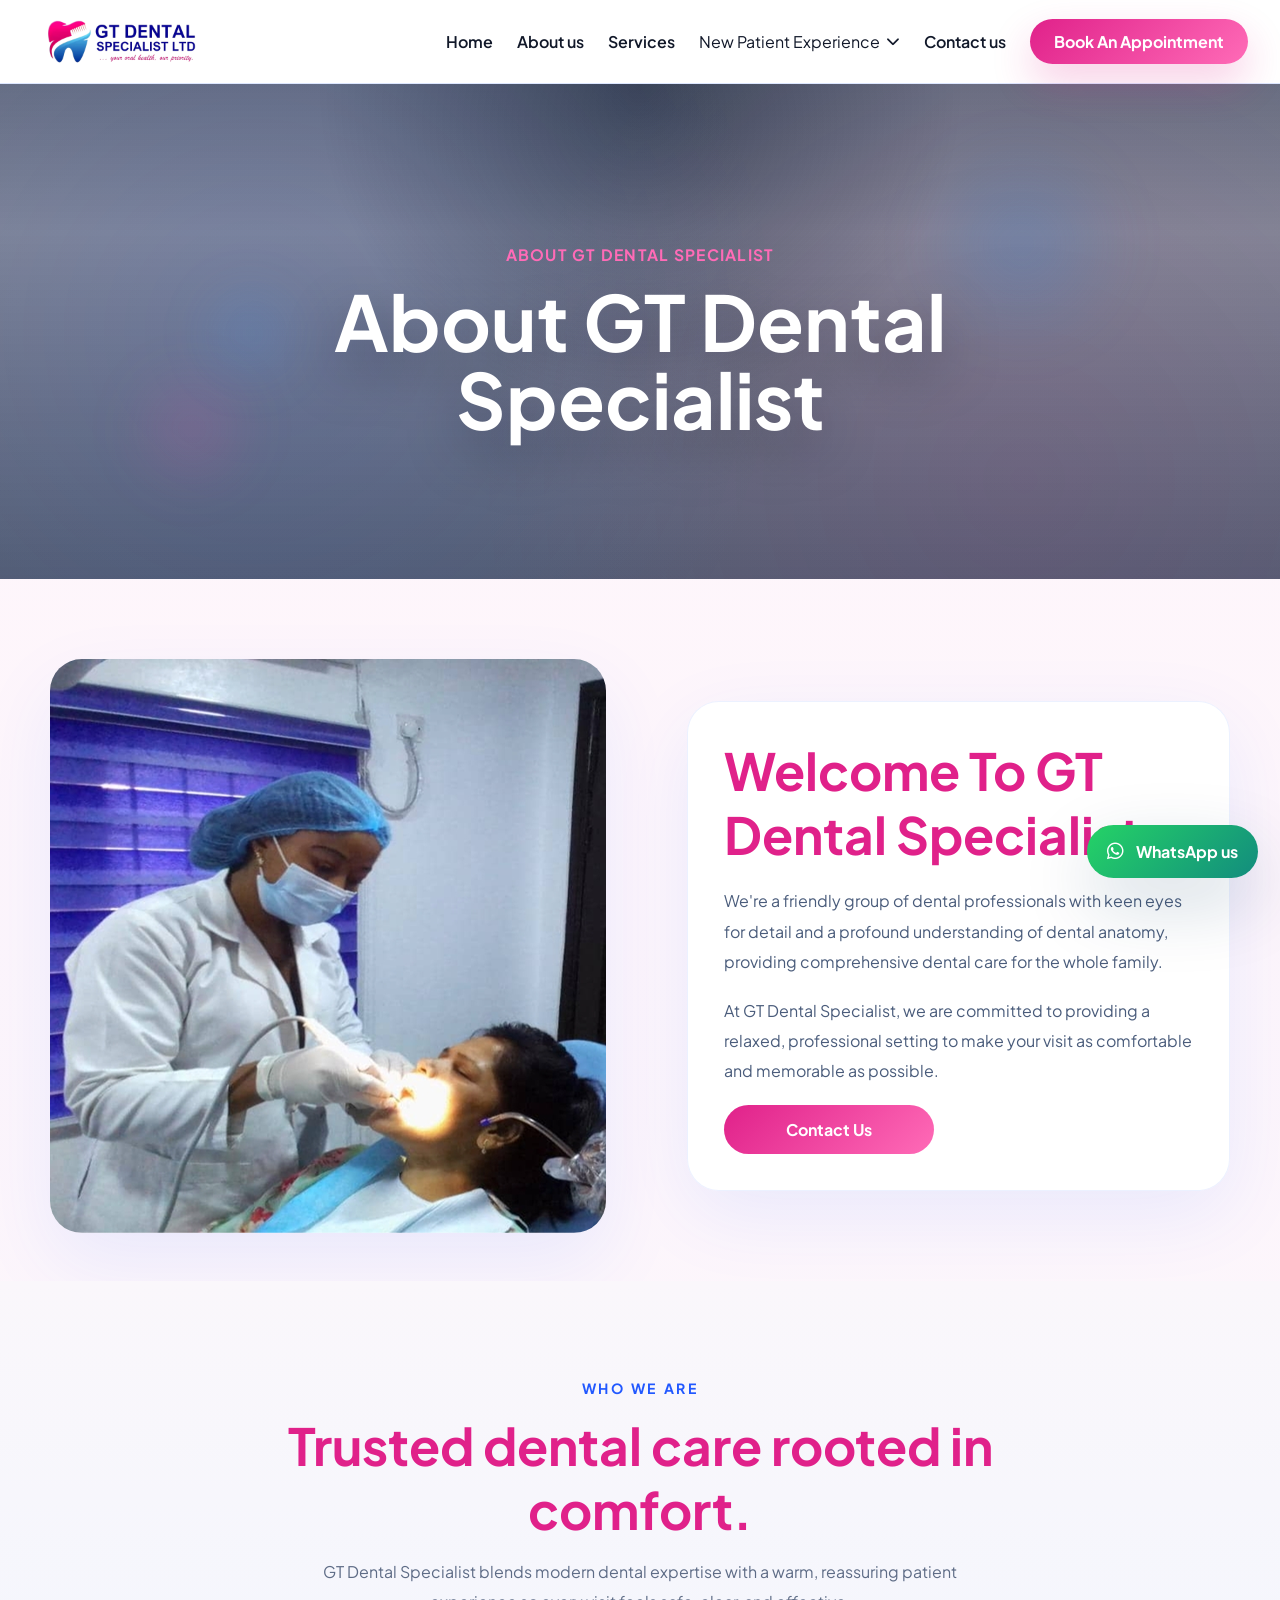
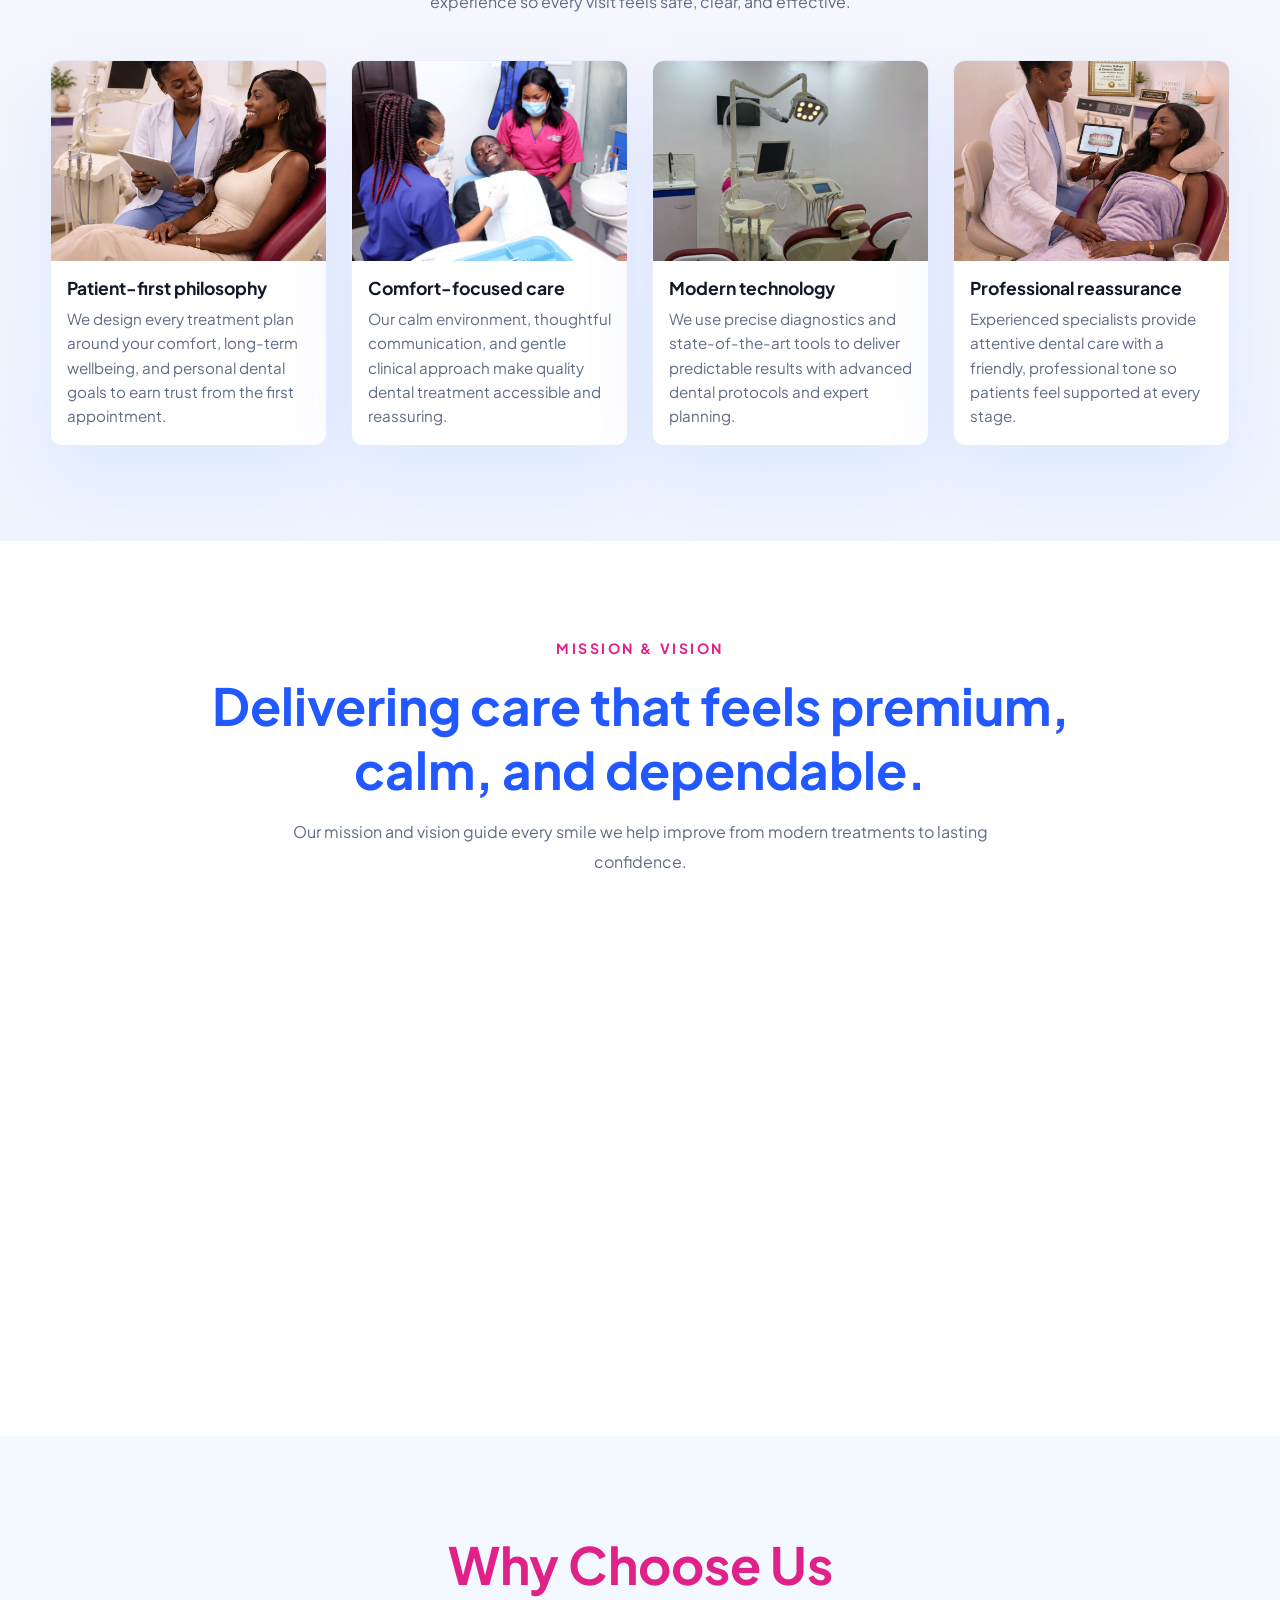
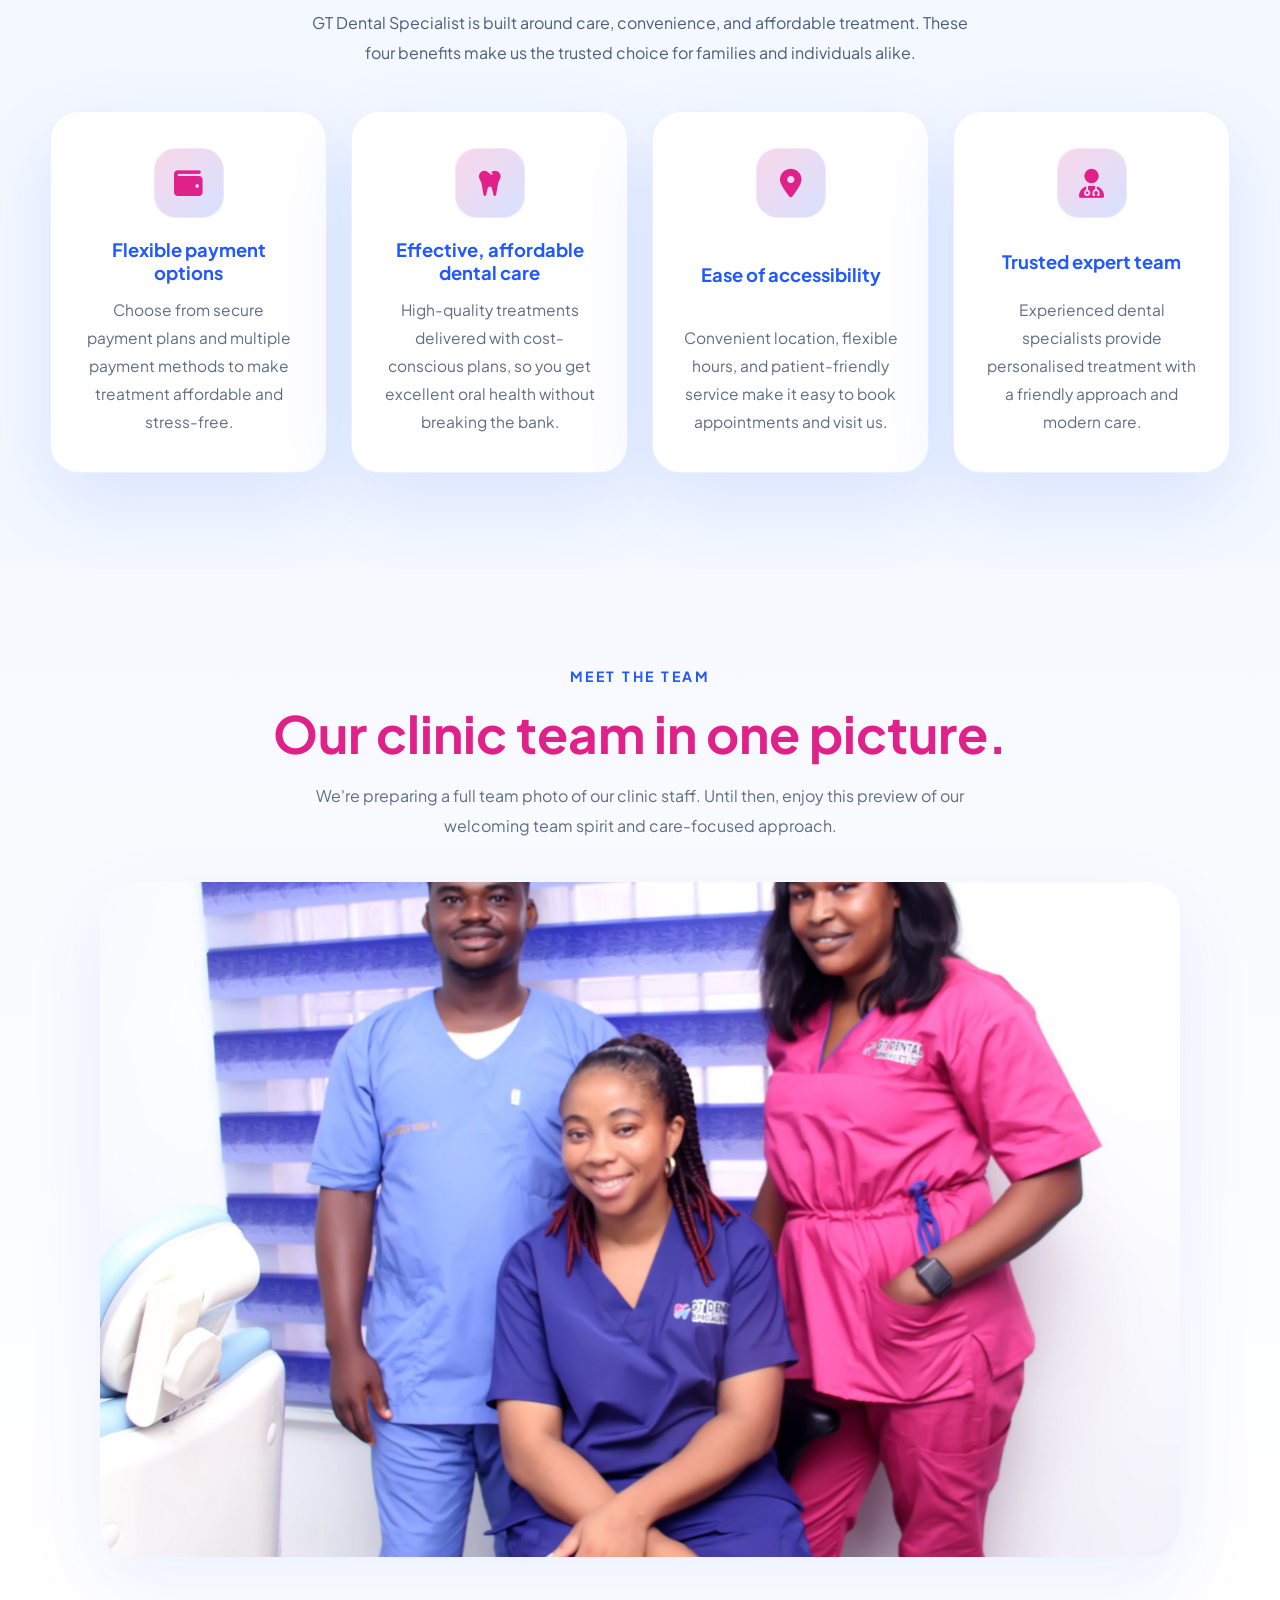
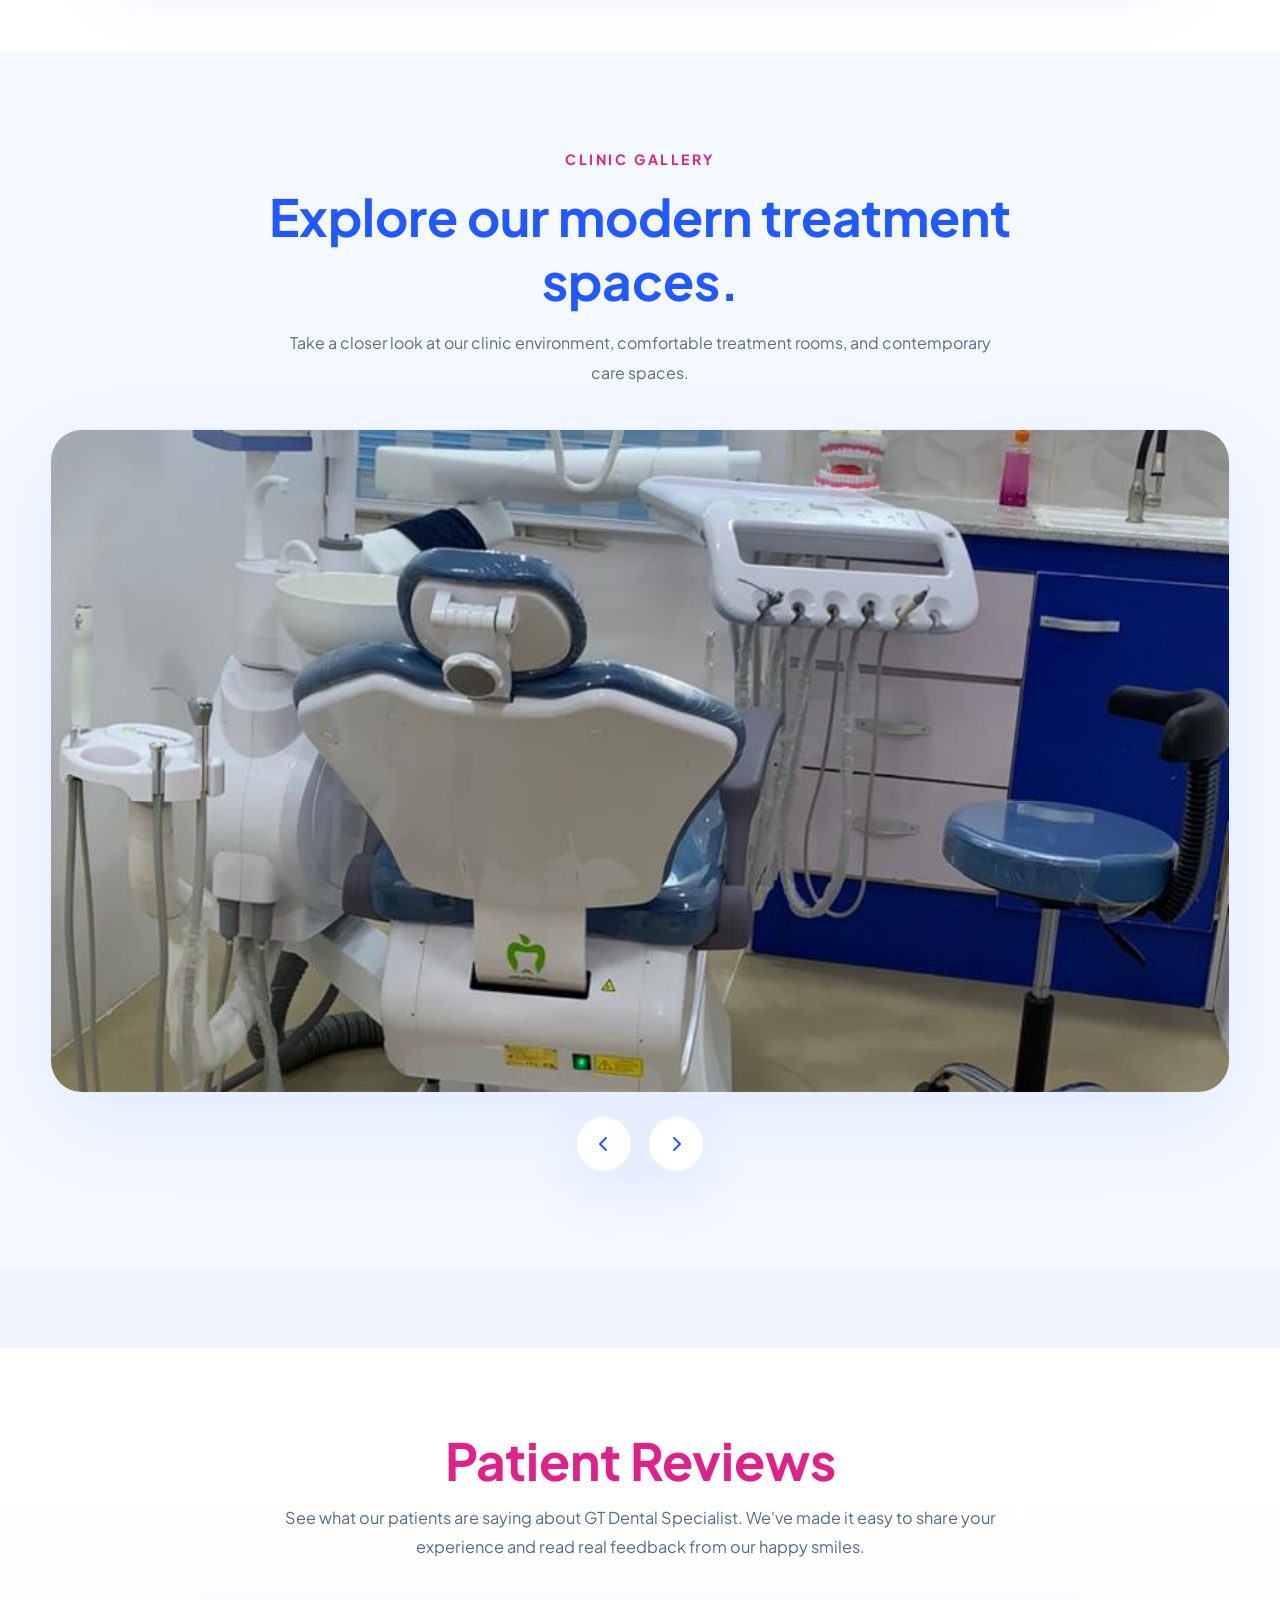
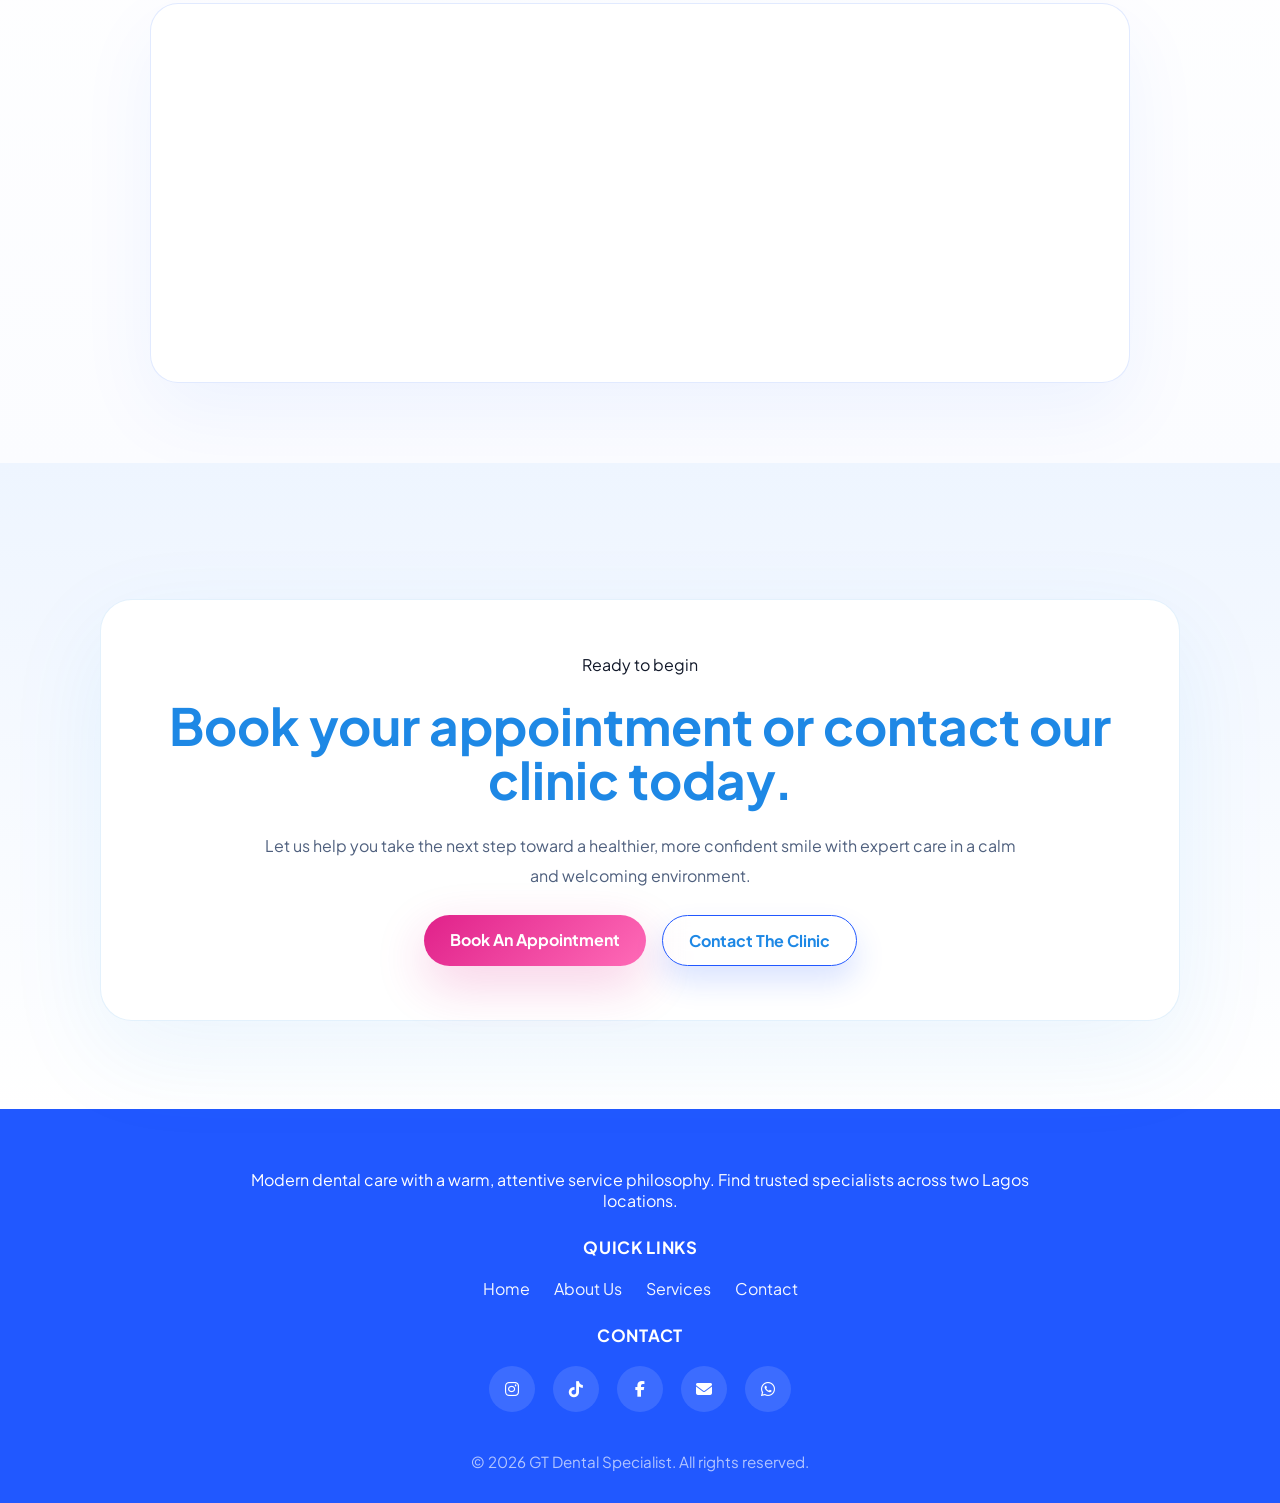
==== commit 88a0fabe: "Update about.html" ====
--- a/about.html
+++ b/about.html
@@ -163,7 +163,7 @@
             </div>
             <div class="team-photo-card">
                 <div class="team-photo-visual">
-                   <img src="assets/work-images/Team.jpg" alt="dental specialists" class="team-photo-img">
+                   <img src="assets/work-images/team.jpg" alt="dental specialists" class="team-photo-img">
                 </div>
             </div>
         </section>
--- a/styles.css
+++ b/styles.css
@@ -442,6 +442,12 @@
             position: relative;
         }
 
+        .services h2, .services, .service-intro{
+                opacity: 1 !important;
+                visibility: visible;
+                transform: none !important;
+        }
+
         .hero-slider { position:absolute; inset:0; z-index:0; overflow:hidden; }
         .hero-slider::after { content: ''; position: absolute; inset: 0; background: linear-gradient(rgba(0,0,0,0.32), rgba(0,0,0,0.28)); pointer-events: none; z-index:1; }
         .hero-slide { position:absolute; inset:0; opacity:0; transition:opacity 0.8s ease; }
@@ -677,6 +683,7 @@
         .services {
             padding: 80px 20px;
             background: #f7f9ff;
+            visibility: visible;
         }
 
         .services h2,
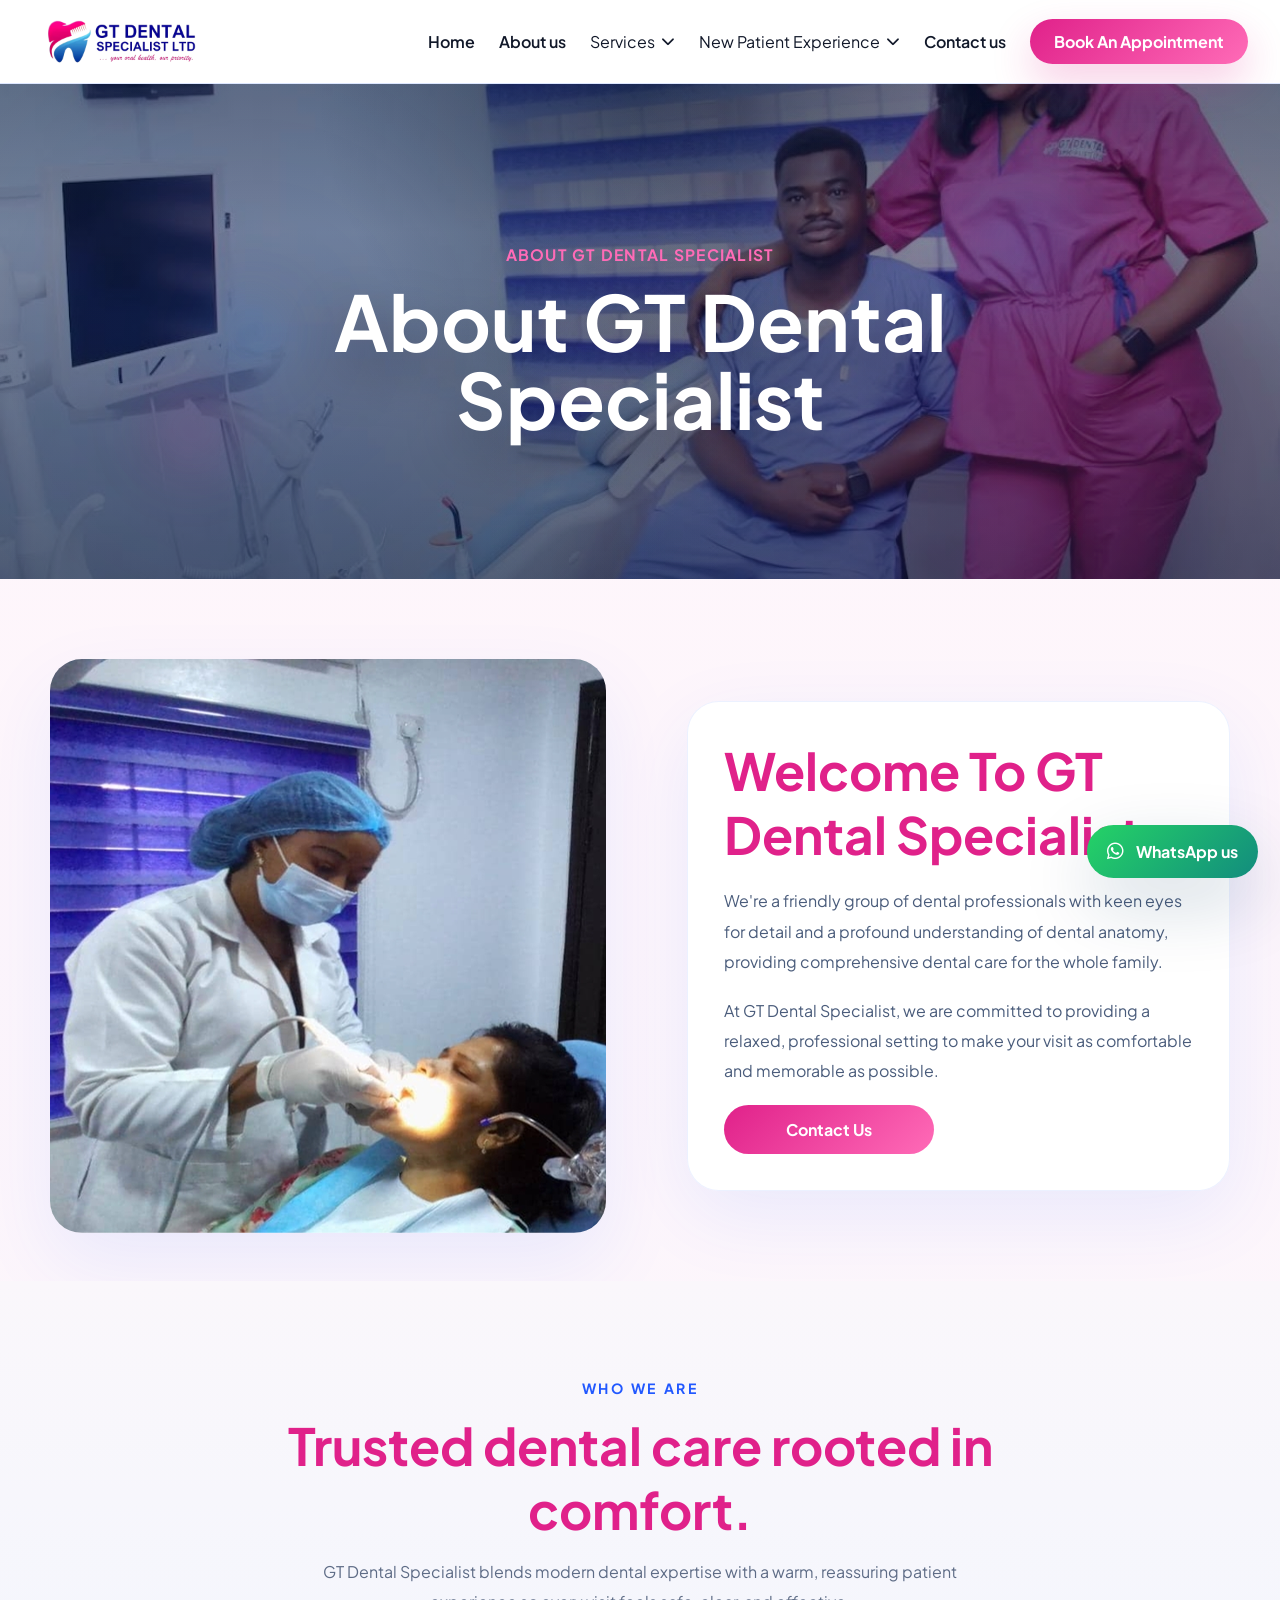
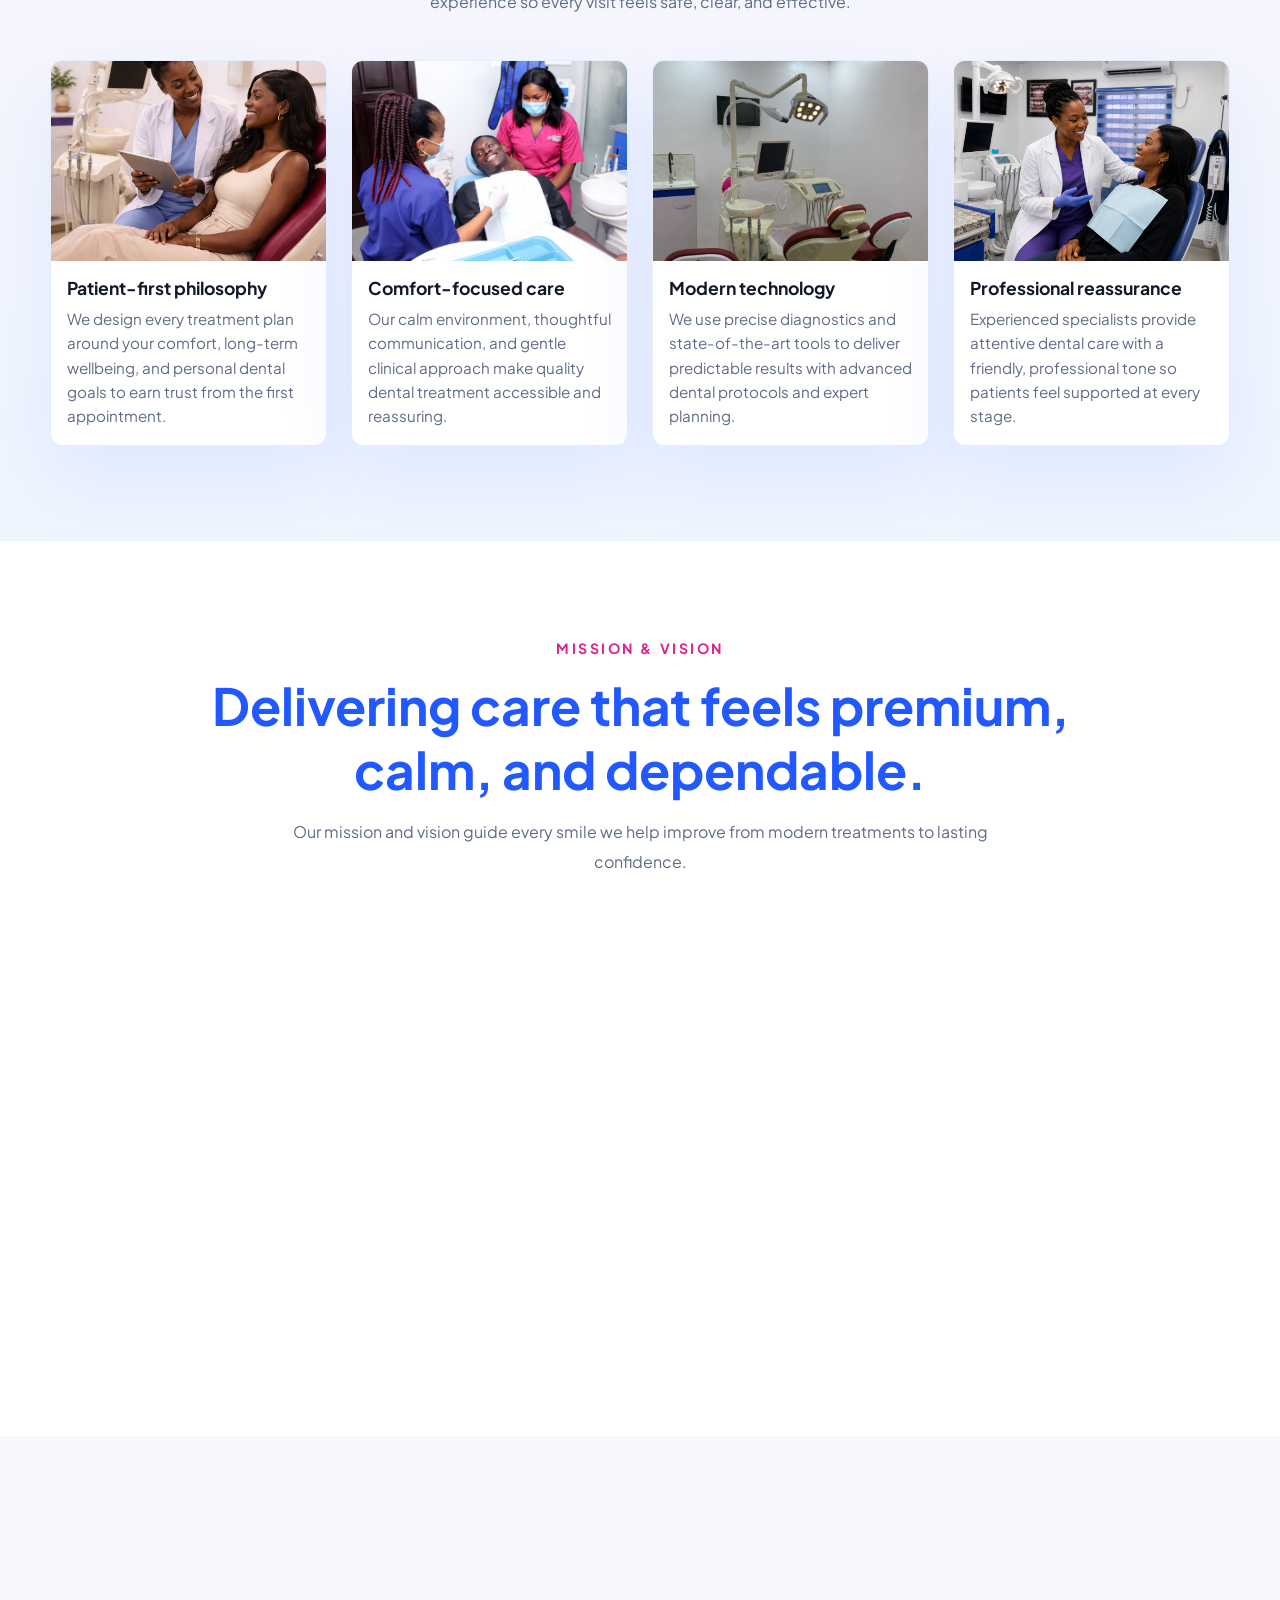
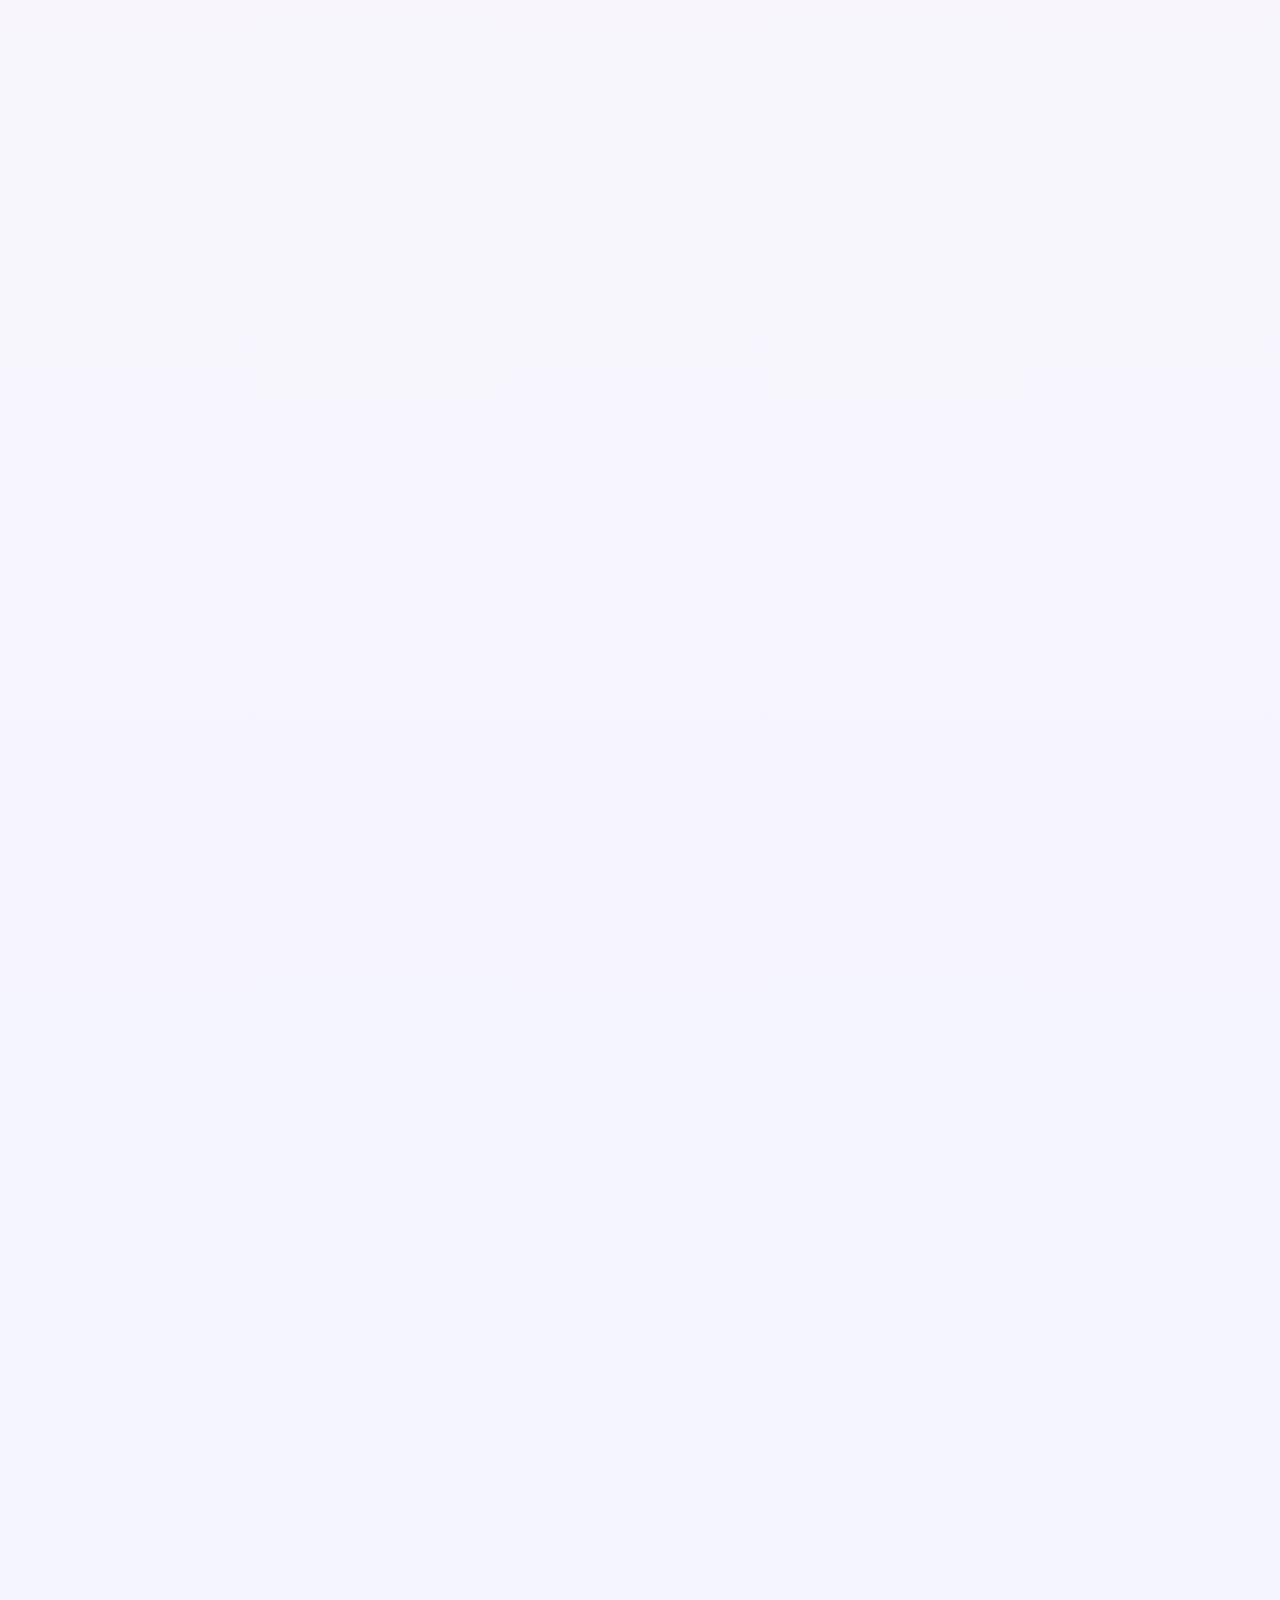
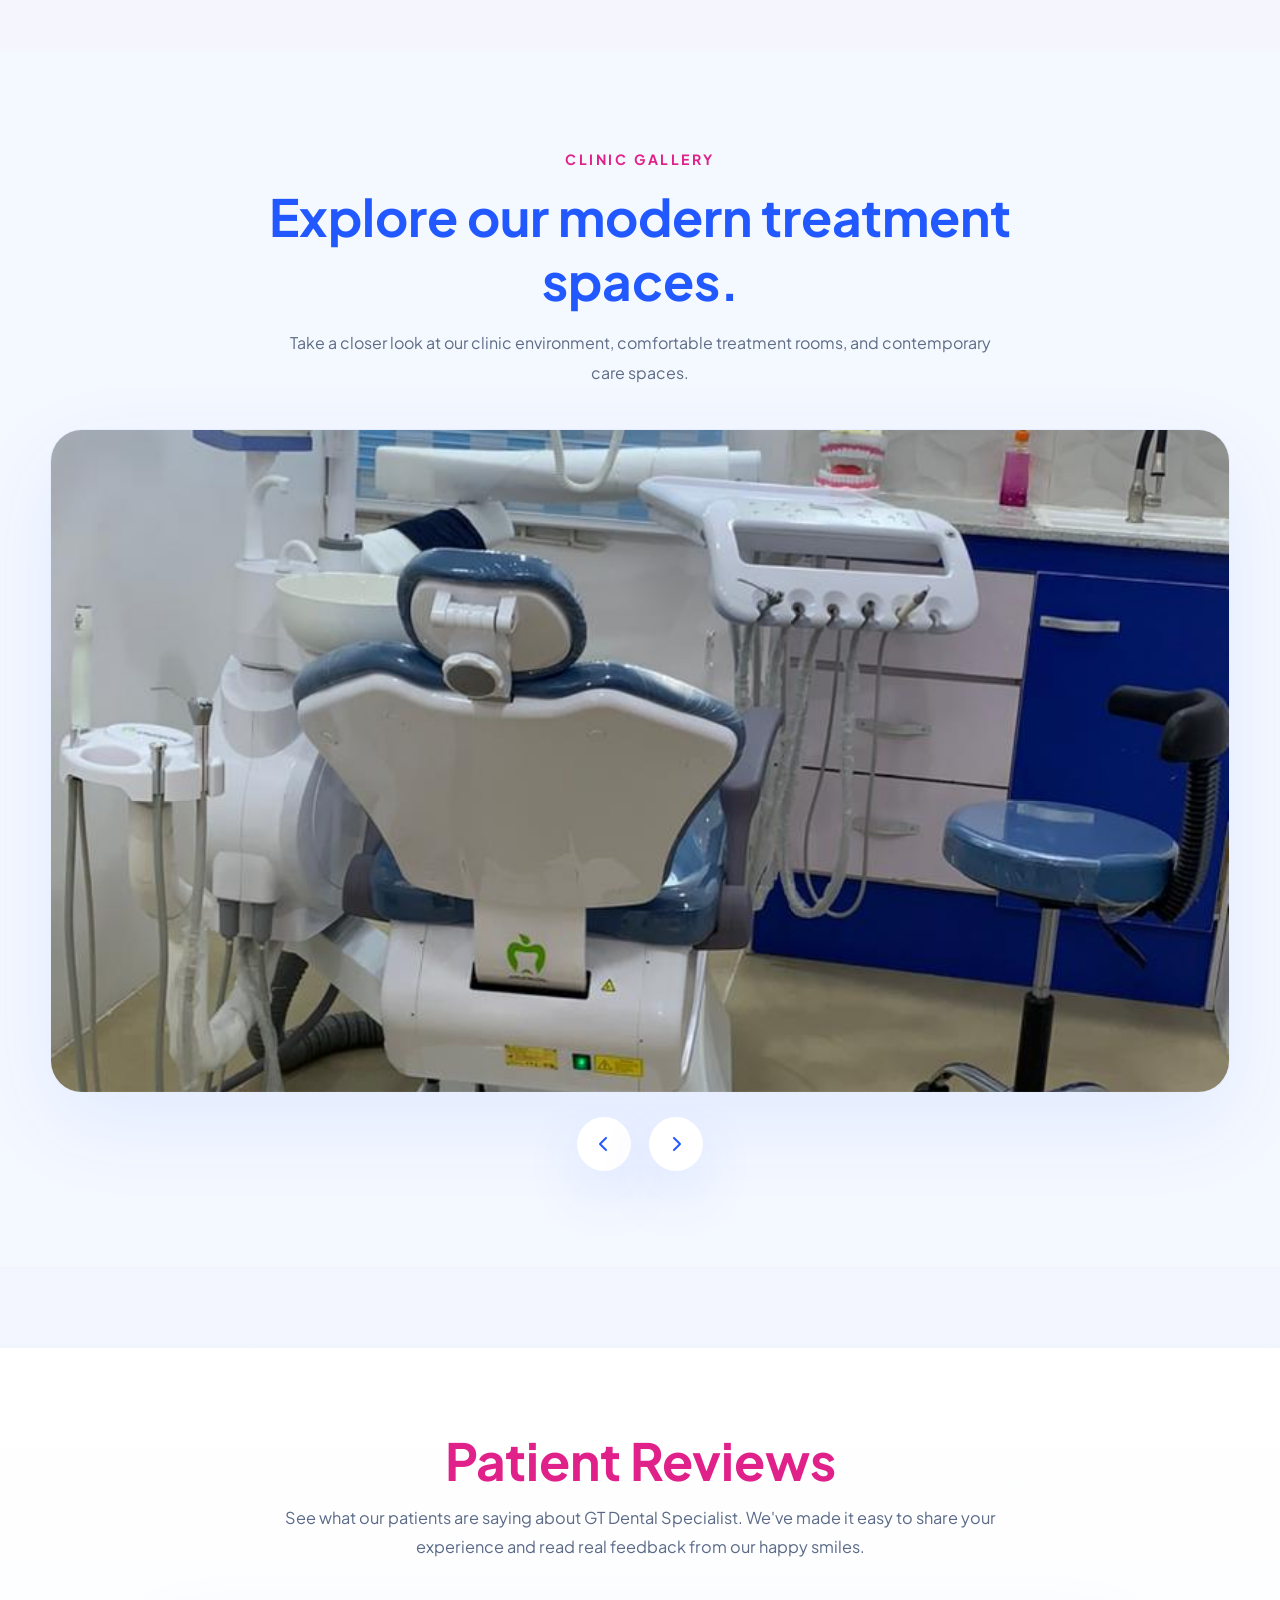
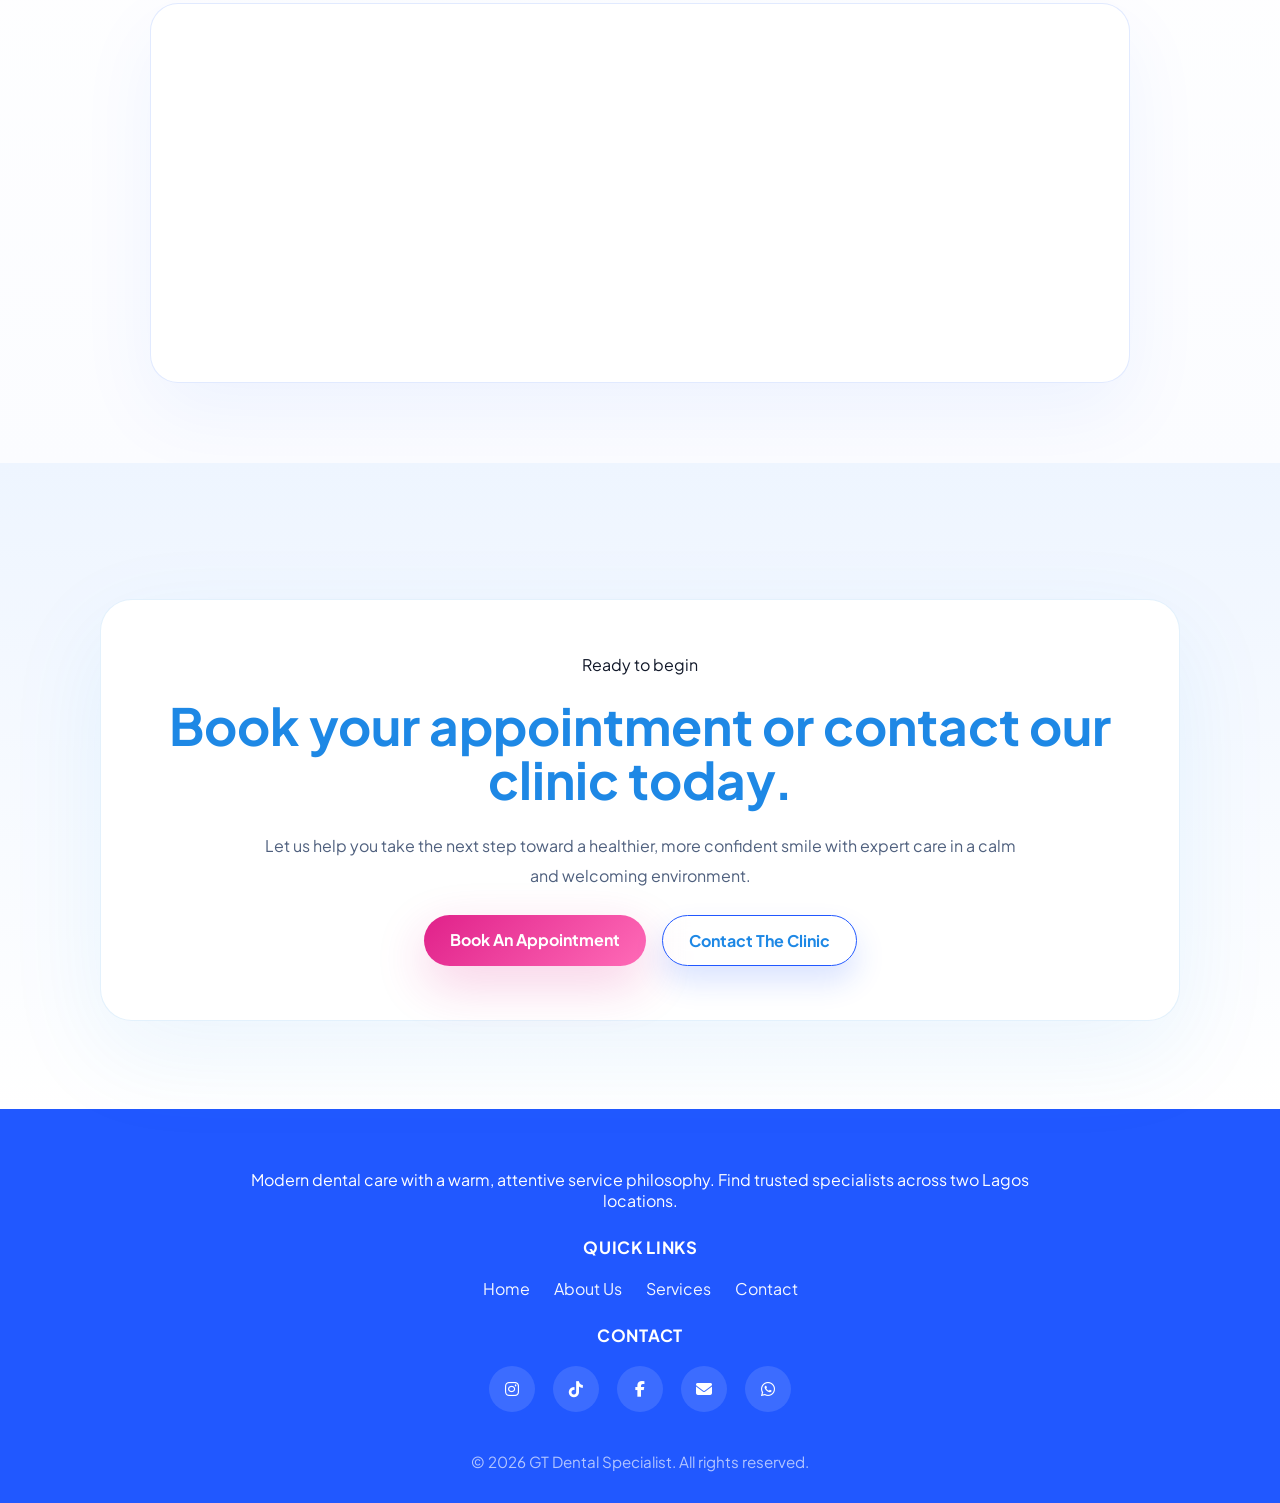
==== commit 844c21fa: "Add files via upload" ====
--- a/about.html
+++ b/about.html
@@ -19,7 +19,7 @@
     <link rel="stylesheet" href="styles.css">
 </head>
 <body>
-    <header>
+   <header>
         <a href="index.html" class="logo-link">
             <img src="assets/gt-dentals-logo.png" alt="GT Dental Specialist" class="logo">
         </a>
@@ -34,7 +34,22 @@
             <ul class="nav-ul">
                 <li class="nav-li"><a href="index.html" class="link">Home</a></li>
                 <li class="nav-li"><a href="about.html" class="link">About us</a></li>
-                <li class="nav-li"><a href="service.html" class="link">Services</a></li>
+                <li class="nav-li dropdown">
+                    <button class="dropdown-trigger" type="button" aria-haspopup="true" aria-expanded="false">
+                        Services
+                        <i class="fas fa-chevron-down dropdown-arrow" aria-hidden="true"></i>
+                    </button>
+                    <ul class="dropdown-menu" role="menu" aria-label="Services submenu">
+                        <li><a href="service.html#general-dentistry" class="dropdown-link" role="menuitem">General Dentistry</a></li>
+                        <li><a href="service.html#oral-surgery" class="dropdown-link" role="menuitem">Oral Surgery</a></li>
+                        <li><a href="service.html#orthodontics" class="dropdown-link" role="menuitem">Orthodontics</a></li>
+                        <li><a href="service.html#cosmetic-dentistry" class="dropdown-link" role="menuitem">Cosmetic Dentistry</a></li>
+                        <li><a href="service.html#conservative-dentistry" class="dropdown-link" role="menuitem">Conservative Dentistry</a></li>
+                        <li><a href="service.html#periodontics" class="dropdown-link" role="menuitem">Periodontics</a></li>
+                        <li><a href="service.html#pediatric-dentistry" class="dropdown-link" role="menuitem">Pediatric Dentistry</a></li>
+                        <li><a href="service.html#teeth-restoration-replacement" class="dropdown-link" role="menuitem">Teeth Restoration</a></li>
+                    </ul>
+                </li>
                 <li class="nav-li dropdown">
                     <button class="dropdown-trigger" type="button" aria-haspopup="true" aria-expanded="false">
                         New Patient Experience
@@ -46,7 +61,7 @@
                         <li><a href="new-customer.html#book-appointment" class="dropdown-link" role="menuitem">Book an Appointment</a></li>
                     </ul>
                 </li>
-                <li class="nav-li"><a href="contact.html#booking" class="link">Contact us</a></li>
+                <li class="nav-li"><a href="contact.html" class="link">Contact us</a></li>
             </ul>
             <a href="contact.html#booking" class="book-btn">Book An Appointment</a>
         </nav>
@@ -100,7 +115,7 @@
                     <p>We use precise diagnostics and state-of-the-art tools to deliver predictable results with advanced dental protocols and expert planning.</p>
                 </article>
                 <article class="intro-card">
-                    <div class="intro-card-image"><img src="assets/work-images/comfort-focused-care.jpeg" alt="Professional reassurance"></div>
+                    <div class="intro-card-image"><img src="assets/work-images/professional-reassurance.jpeg" alt="Professional reassurance"></div>
                     <h3>Professional reassurance</h3>
                     <p>Experienced specialists provide attentive dental care with a friendly, professional tone so patients feel supported at every stage.</p>
                 </article>
@@ -163,7 +178,7 @@
             </div>
             <div class="team-photo-card">
                 <div class="team-photo-visual">
-                   <img src="assets/work-images/team.jpg" alt="dental specialists" class="team-photo-img">
+                   <img src="assets/work-images/Team.jpg" alt="dental specialists" class="team-photo-img">
                 </div>
             </div>
         </section>
--- a/styles.css
+++ b/styles.css
@@ -442,12 +442,6 @@
             position: relative;
         }
 
-        .services h2, .services, .service-intro{
-                opacity: 1 !important;
-                visibility: visible;
-                transform: none !important;
-        }
-
         .hero-slider { position:absolute; inset:0; z-index:0; overflow:hidden; }
         .hero-slider::after { content: ''; position: absolute; inset: 0; background: linear-gradient(rgba(0,0,0,0.32), rgba(0,0,0,0.28)); pointer-events: none; z-index:1; }
         .hero-slide { position:absolute; inset:0; opacity:0; transition:opacity 0.8s ease; }
@@ -543,6 +537,12 @@
             gap: 16px;
         }
 
+           .services h2, .services, .service-intro{
+                opacity: 1 !important;
+                visibility: visible;
+                transform: none !important;
+        }
+
         .primary-cta,
         .secondary-cta {
             min-width: 180px;
@@ -683,7 +683,6 @@
         .services {
             padding: 80px 20px;
             background: #f7f9ff;
-            visibility: visible;
         }
 
         .services h2,
@@ -910,8 +909,8 @@
         }
 
         .accordion-thumbnail {
-            width: 100px;
-            height: 100px;
+            width: 144px;
+            height: 144px;
             object-fit: cover;
             border-radius: 16px;
             border: 1px solid rgba(13, 82, 255, 0.12);
@@ -990,8 +989,8 @@
             }
 
             .accordion-thumbnail {
-                width: 80px;
-                height: 80px;
+                width: 115px;
+                height: 115px;
             }
 
             .accordion-title {
@@ -1018,14 +1017,15 @@
             }
 
             .accordion-thumbnail {
-                width: 70px;
-                height: 70px;
+                width: 100px;
+                height: 100px;
                 border-radius: 12px;
             }
 
             .accordion-title {
                 font-size: 0.95rem;
                 font-weight: 700;
+                text-align: center;
             }
 
             .accordion-description {
@@ -3469,15 +3469,23 @@
             min-height: calc(70vh - var(--header-h));
         }
 
+        
         .customer-hero::before {
             content: '';
             position: absolute;
             inset: 0;
-            background: radial-gradient(circle at 20% 50%, rgba(33, 88, 255, 0.08) 0%, transparent 50%),
-                        radial-gradient(circle at 80% 80%, rgba(224, 33, 138, 0.06) 0%, transparent 50%);
+            background-color: rgba(0, 0, 0, 0.45);
+            backdrop-filter: blur(4px);
+           -webkit-backdrop-filter: blur(4px)
             pointer-events: none;
             z-index: 0;
         }
+
+        .customer-hero > * {
+            position: relative;
+            z-index: 1;
+        }
+
 
         .customer-hero > * {
             position: relative;
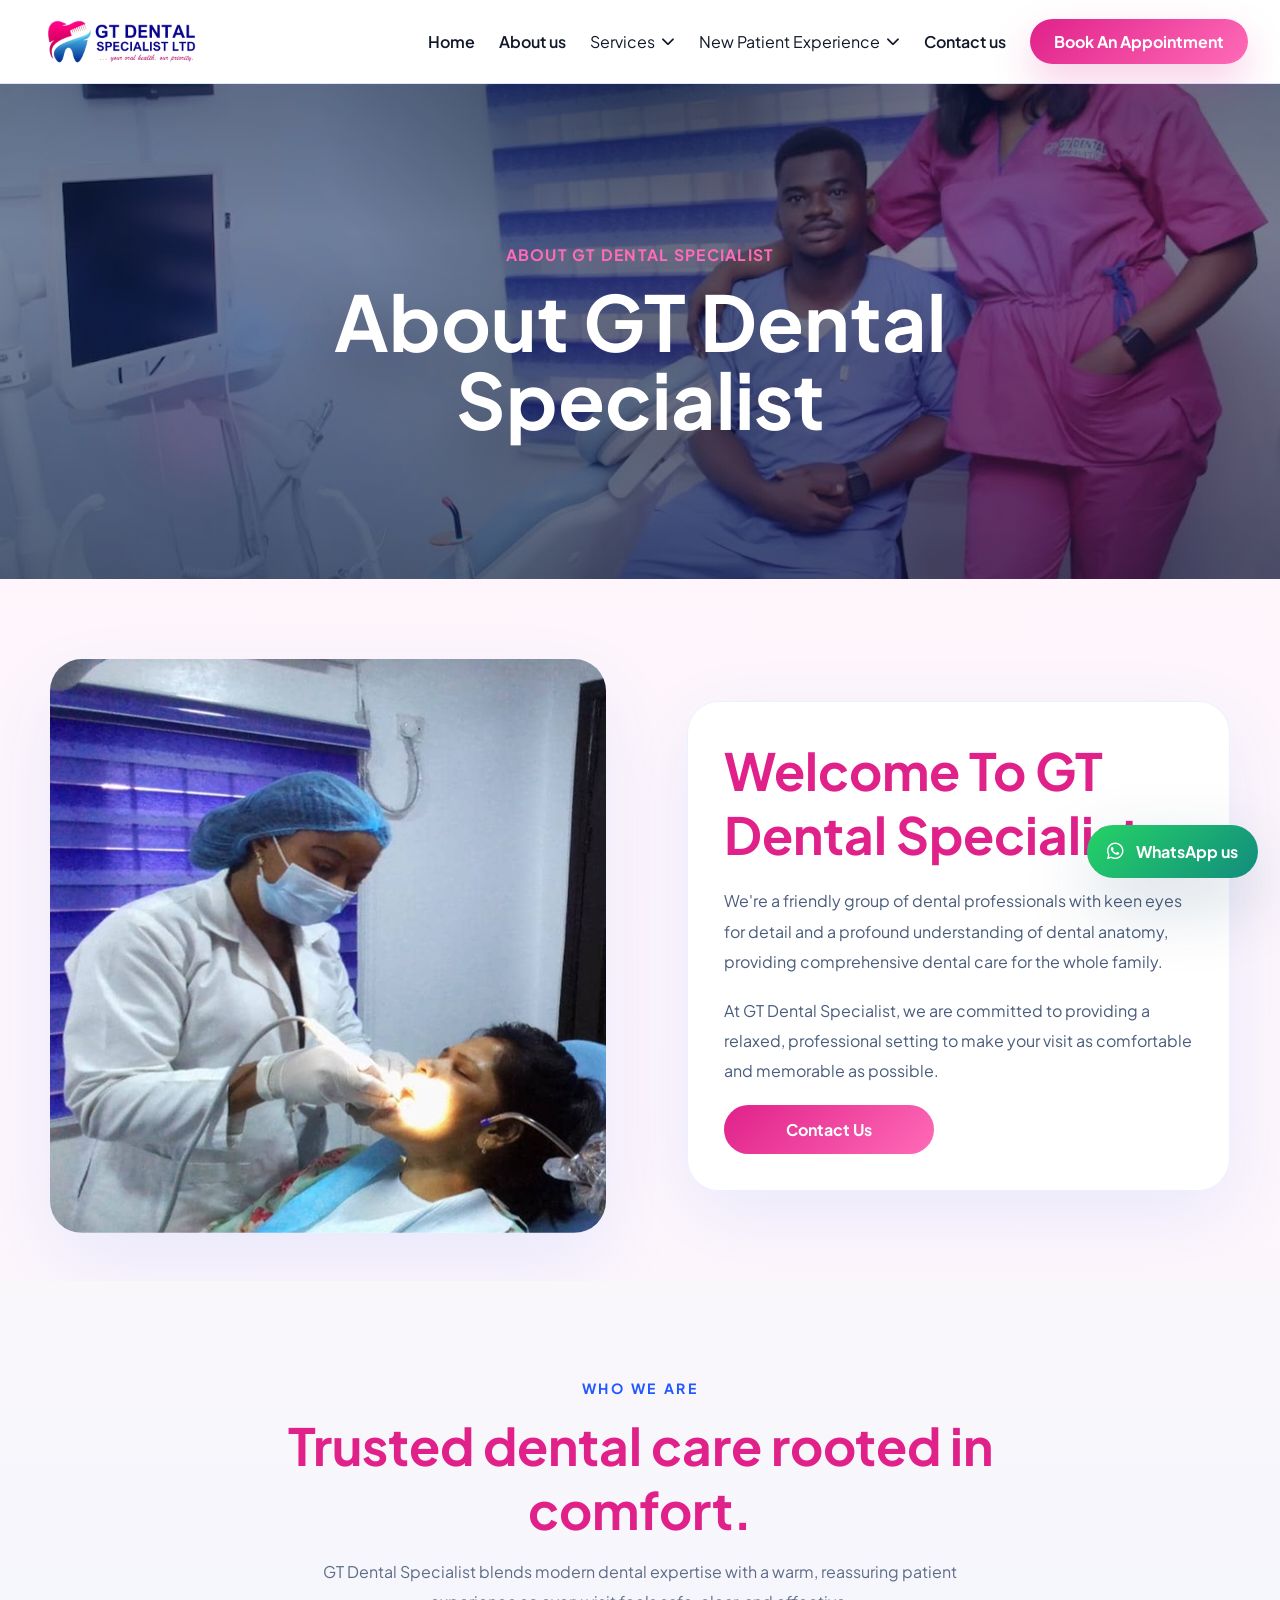
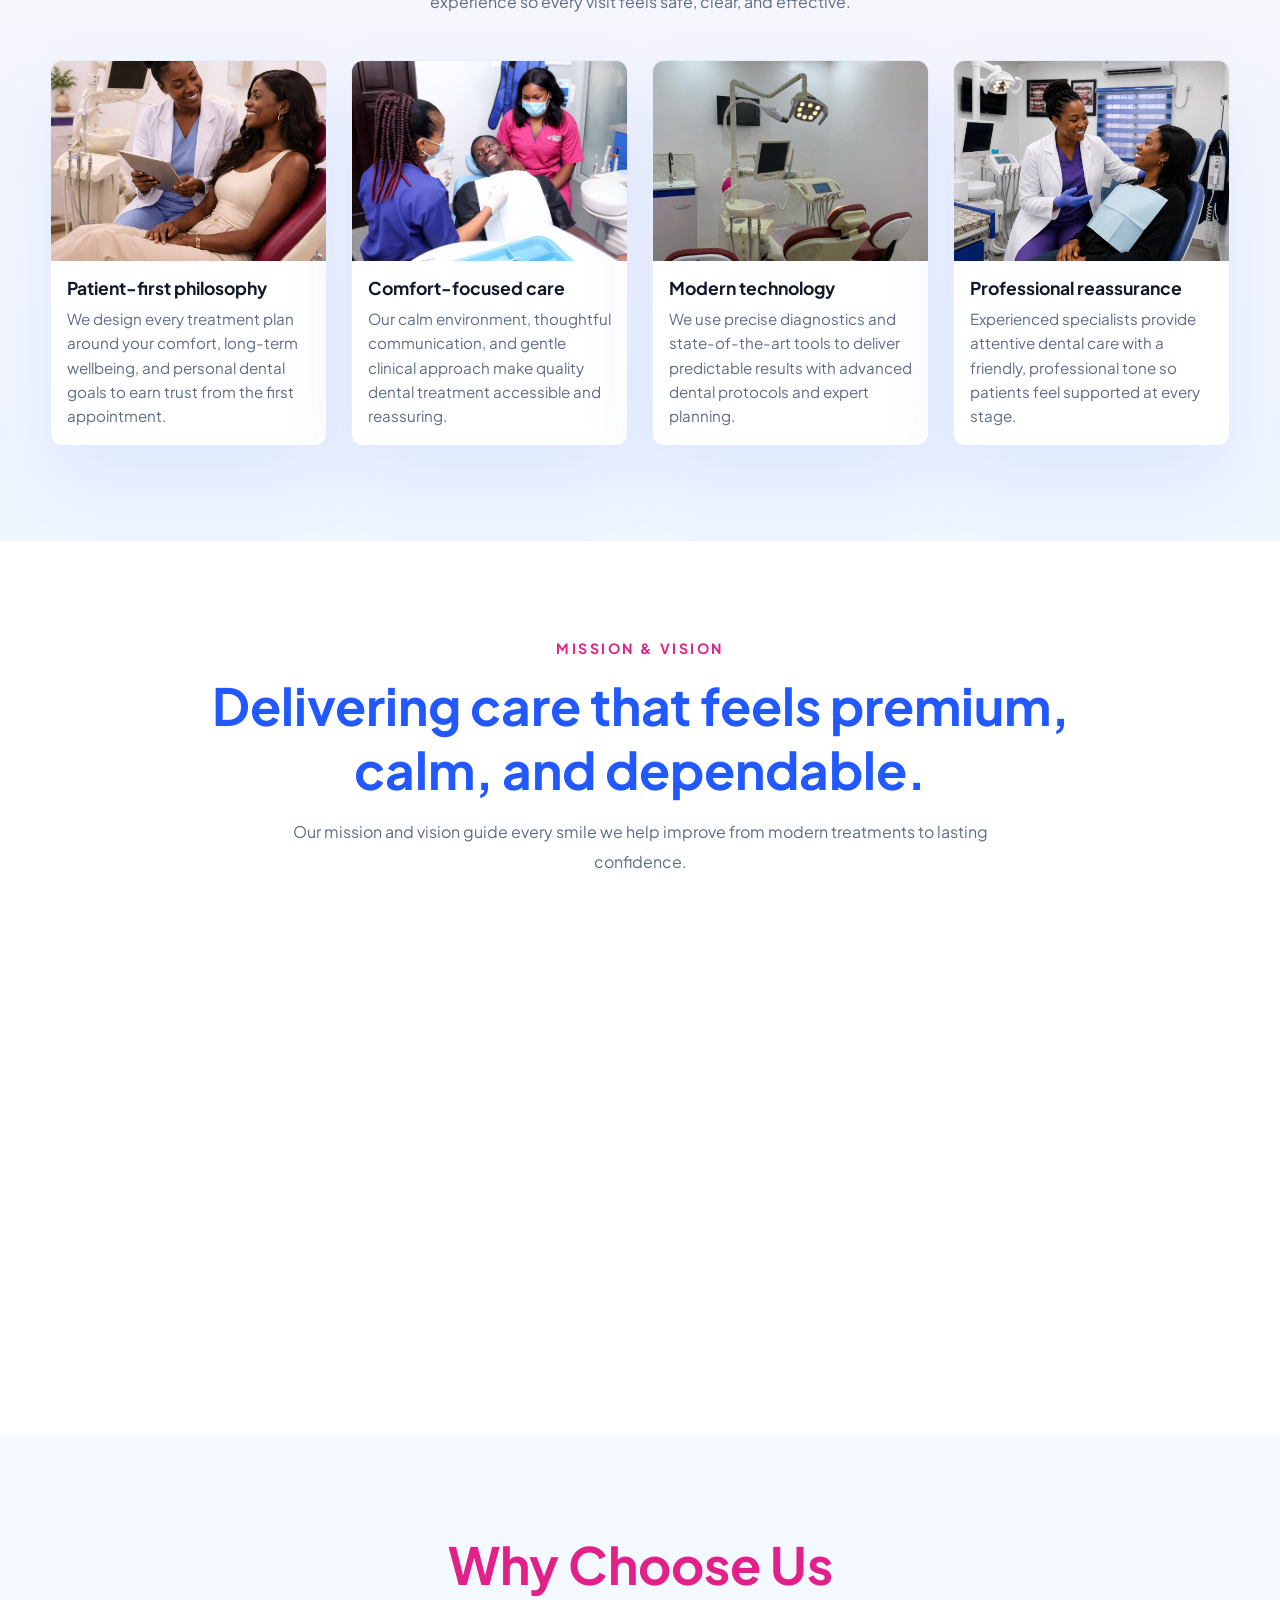
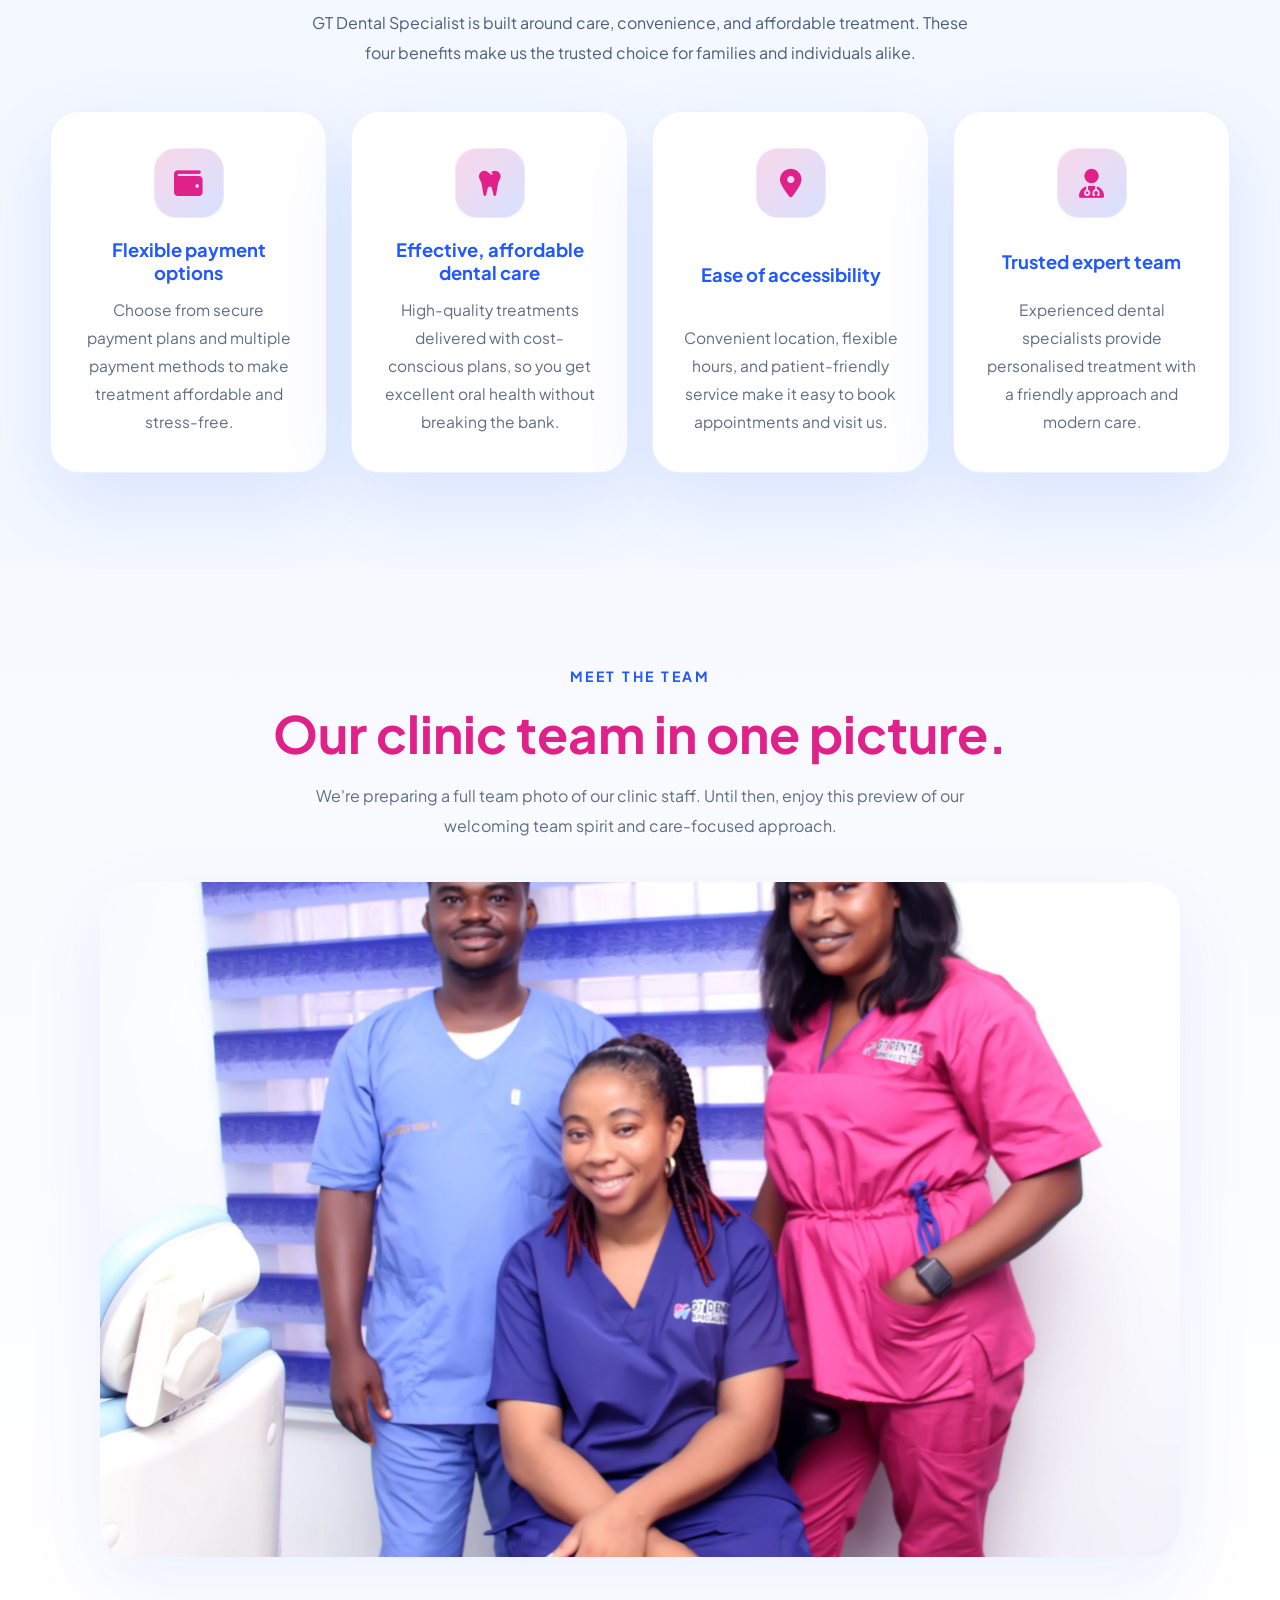
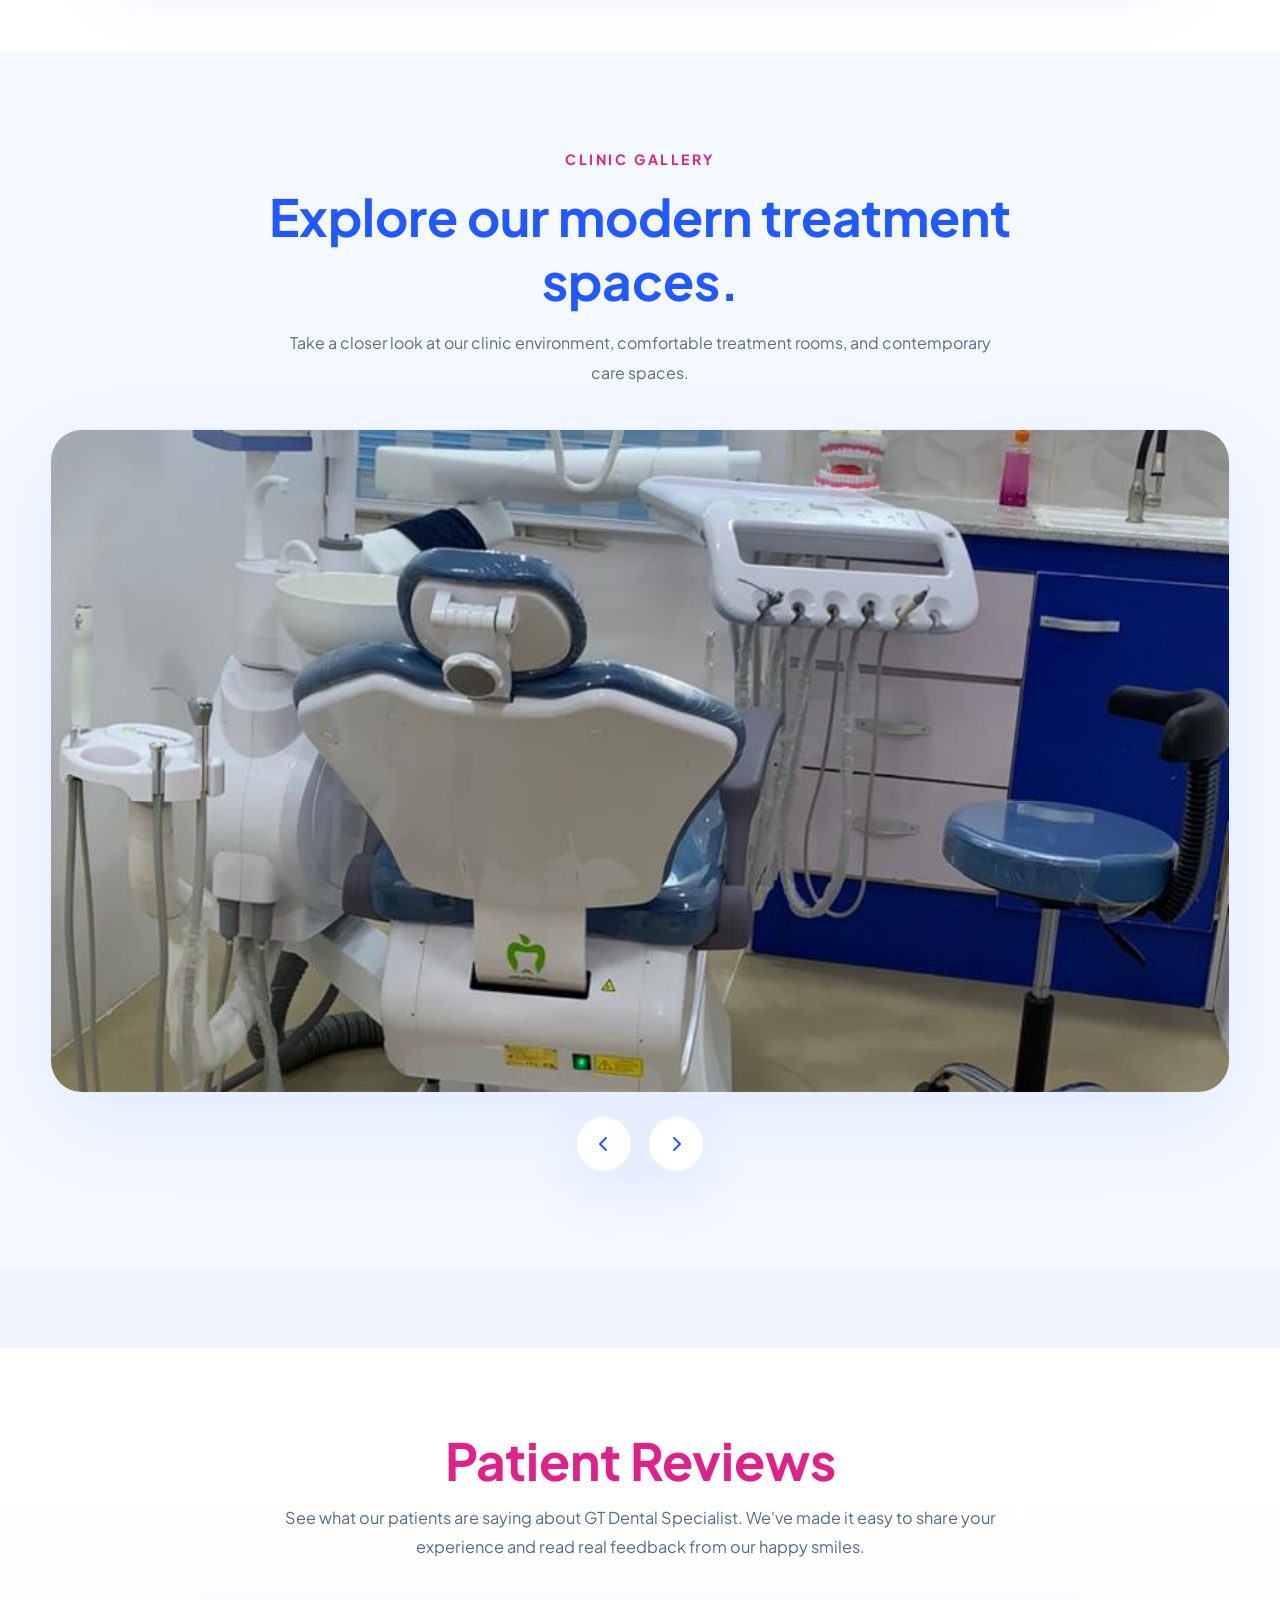
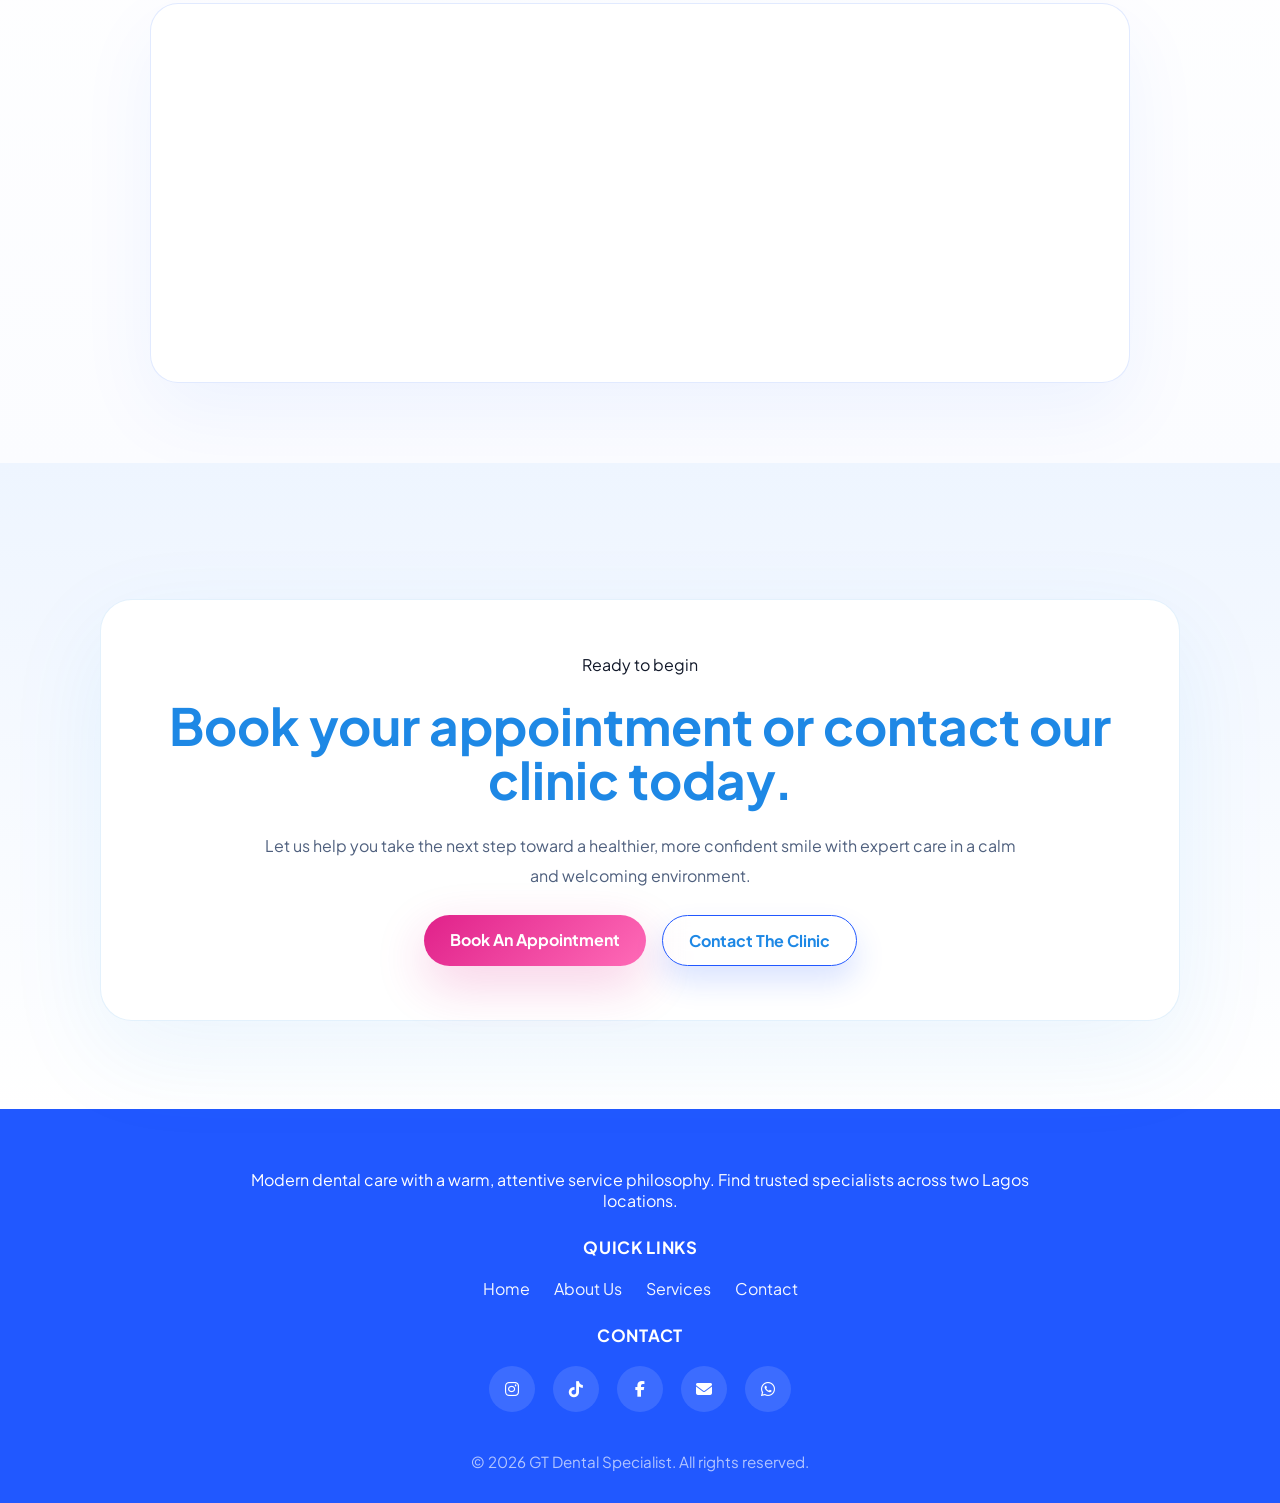
==== commit 62e40048: "Update about.html" ====
--- a/about.html
+++ b/about.html
@@ -178,7 +178,7 @@
             </div>
             <div class="team-photo-card">
                 <div class="team-photo-visual">
-                   <img src="assets/work-images/Team.jpg" alt="dental specialists" class="team-photo-img">
+                   <img src="assets/work-images/team.jpg" alt="dental specialists" class="team-photo-img">
                 </div>
             </div>
         </section>
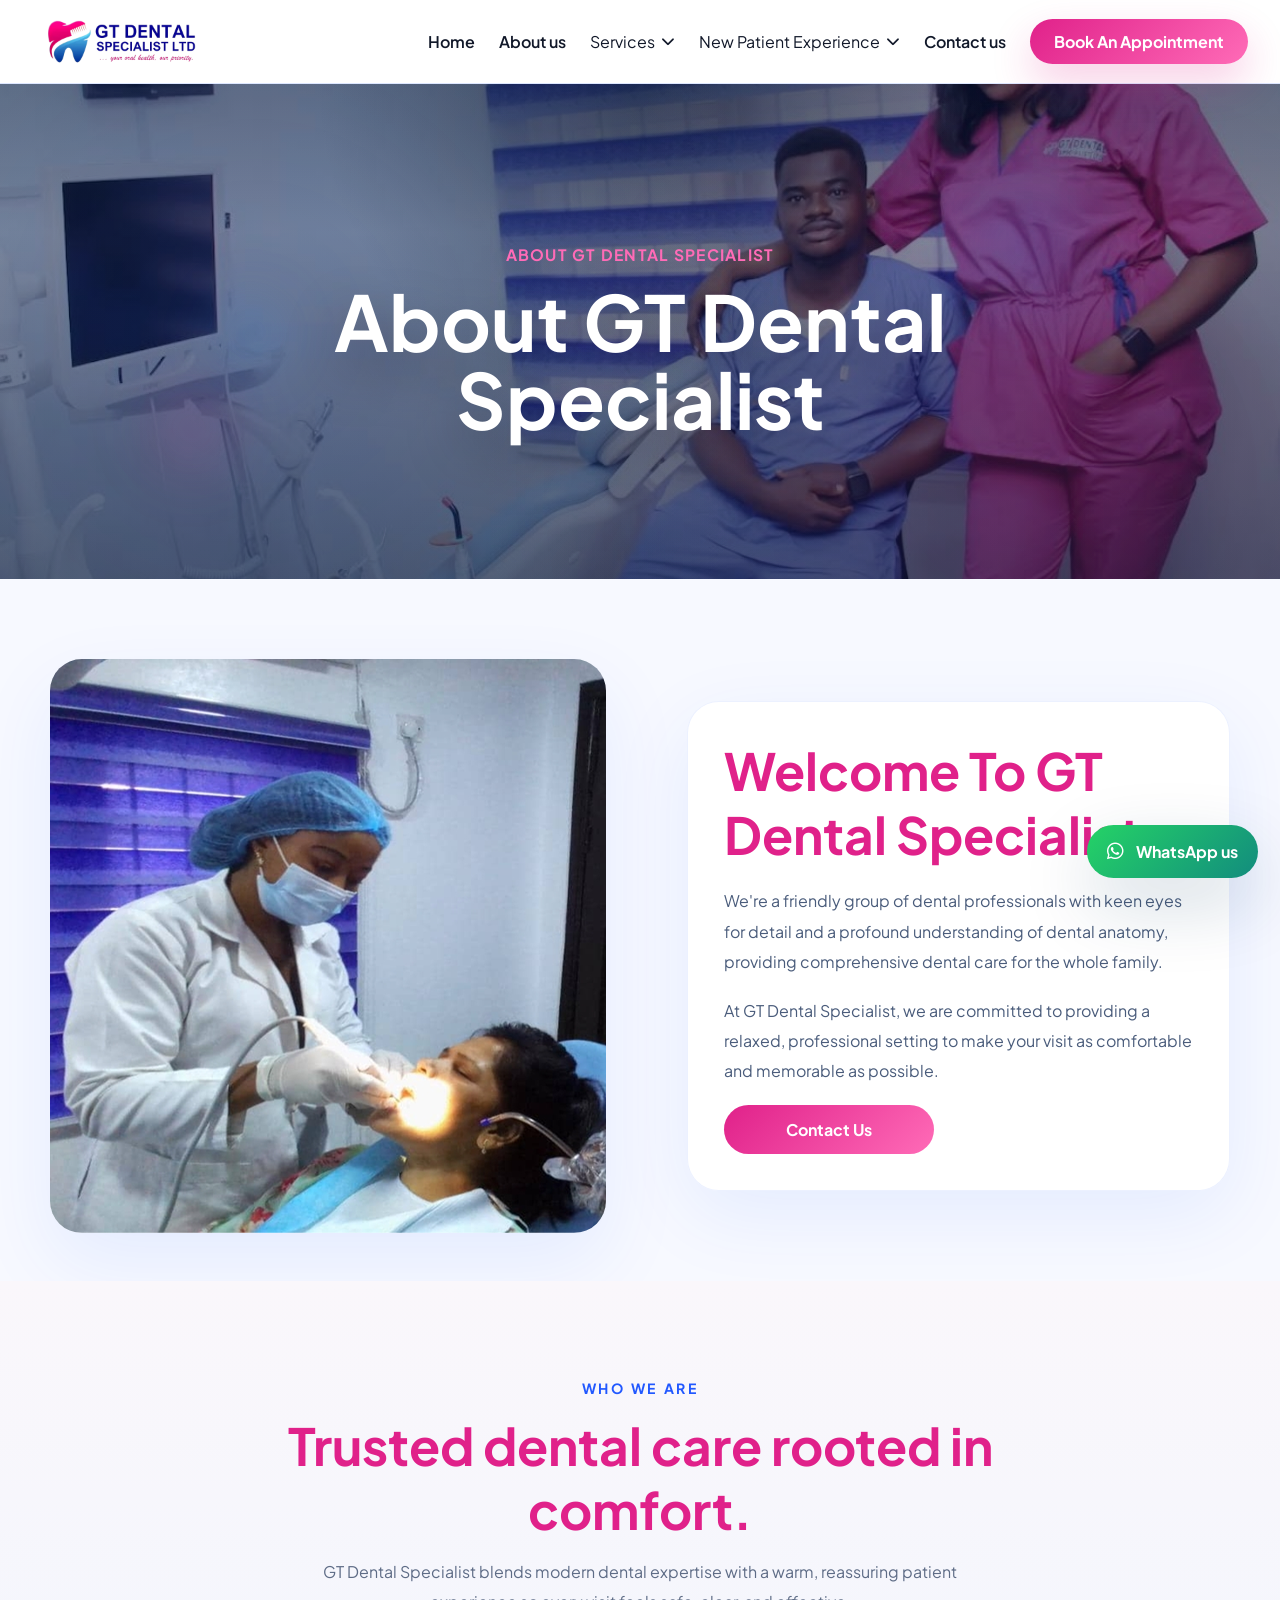
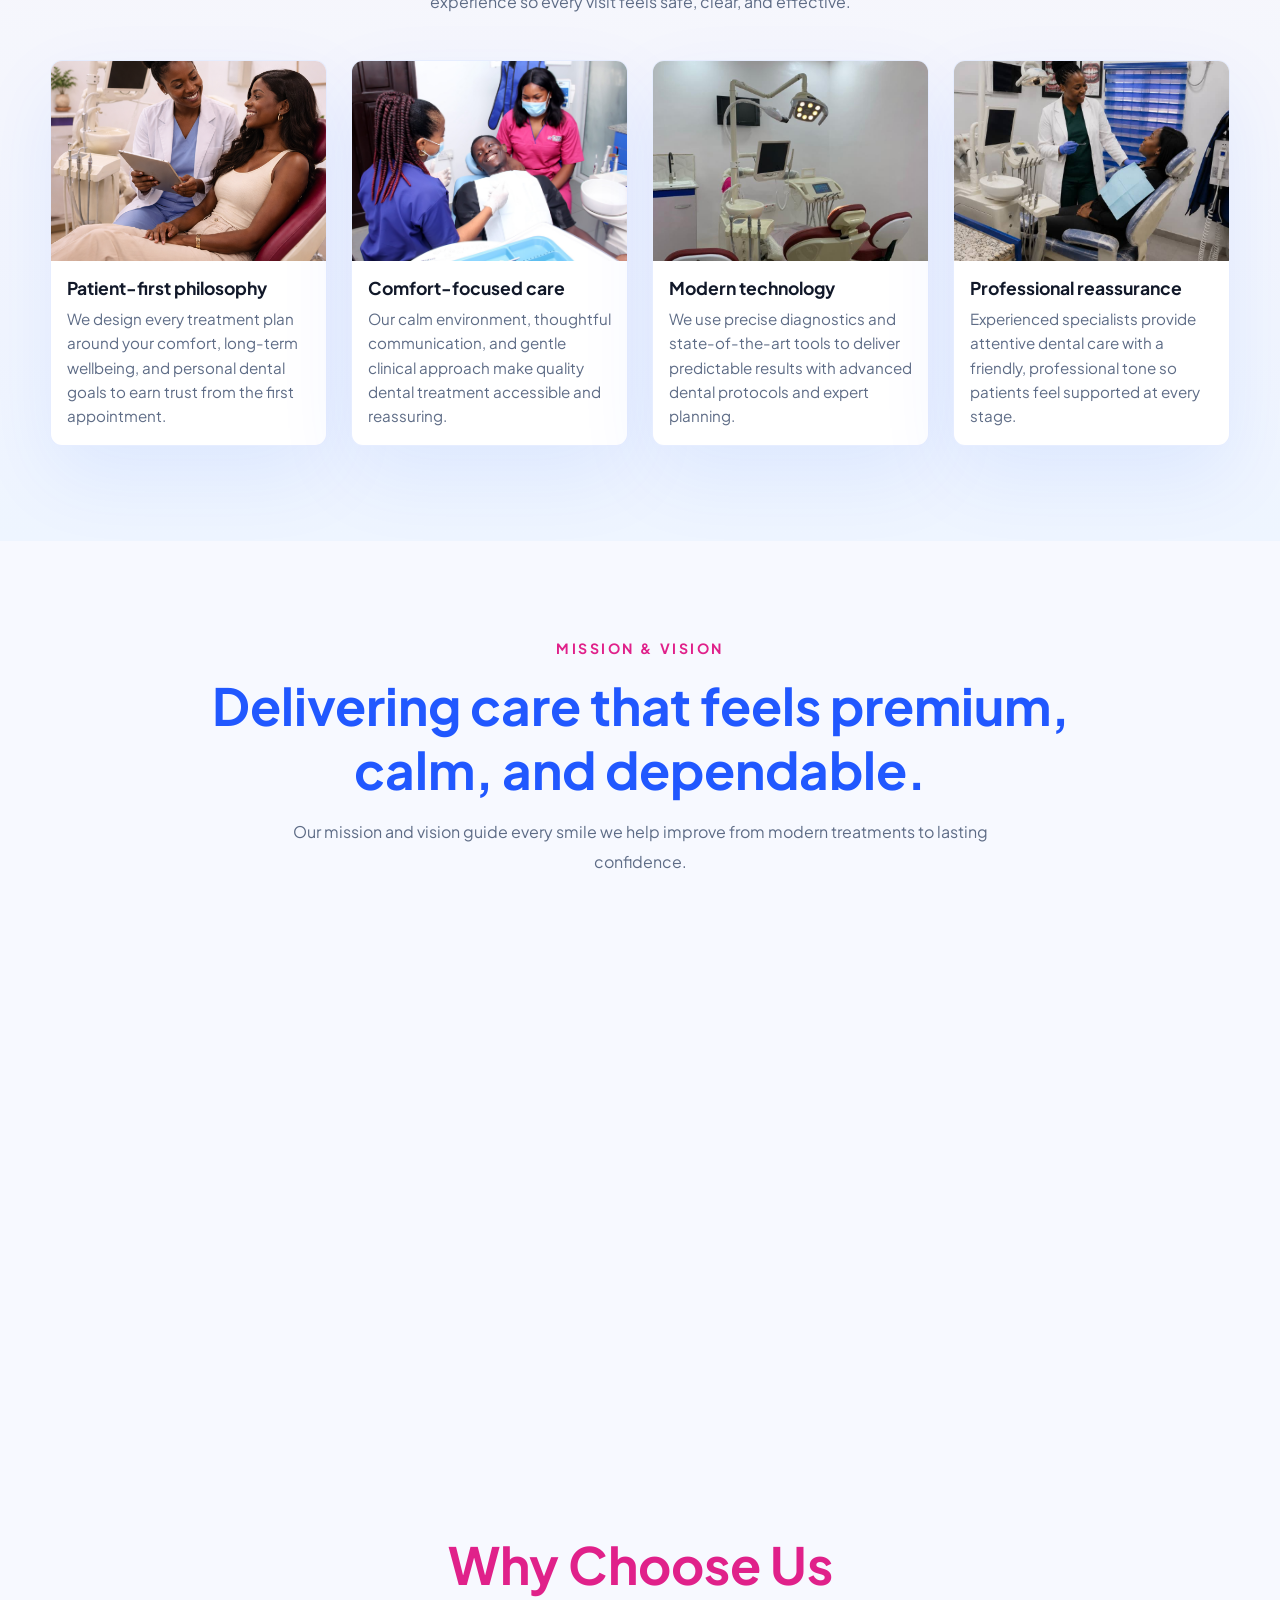
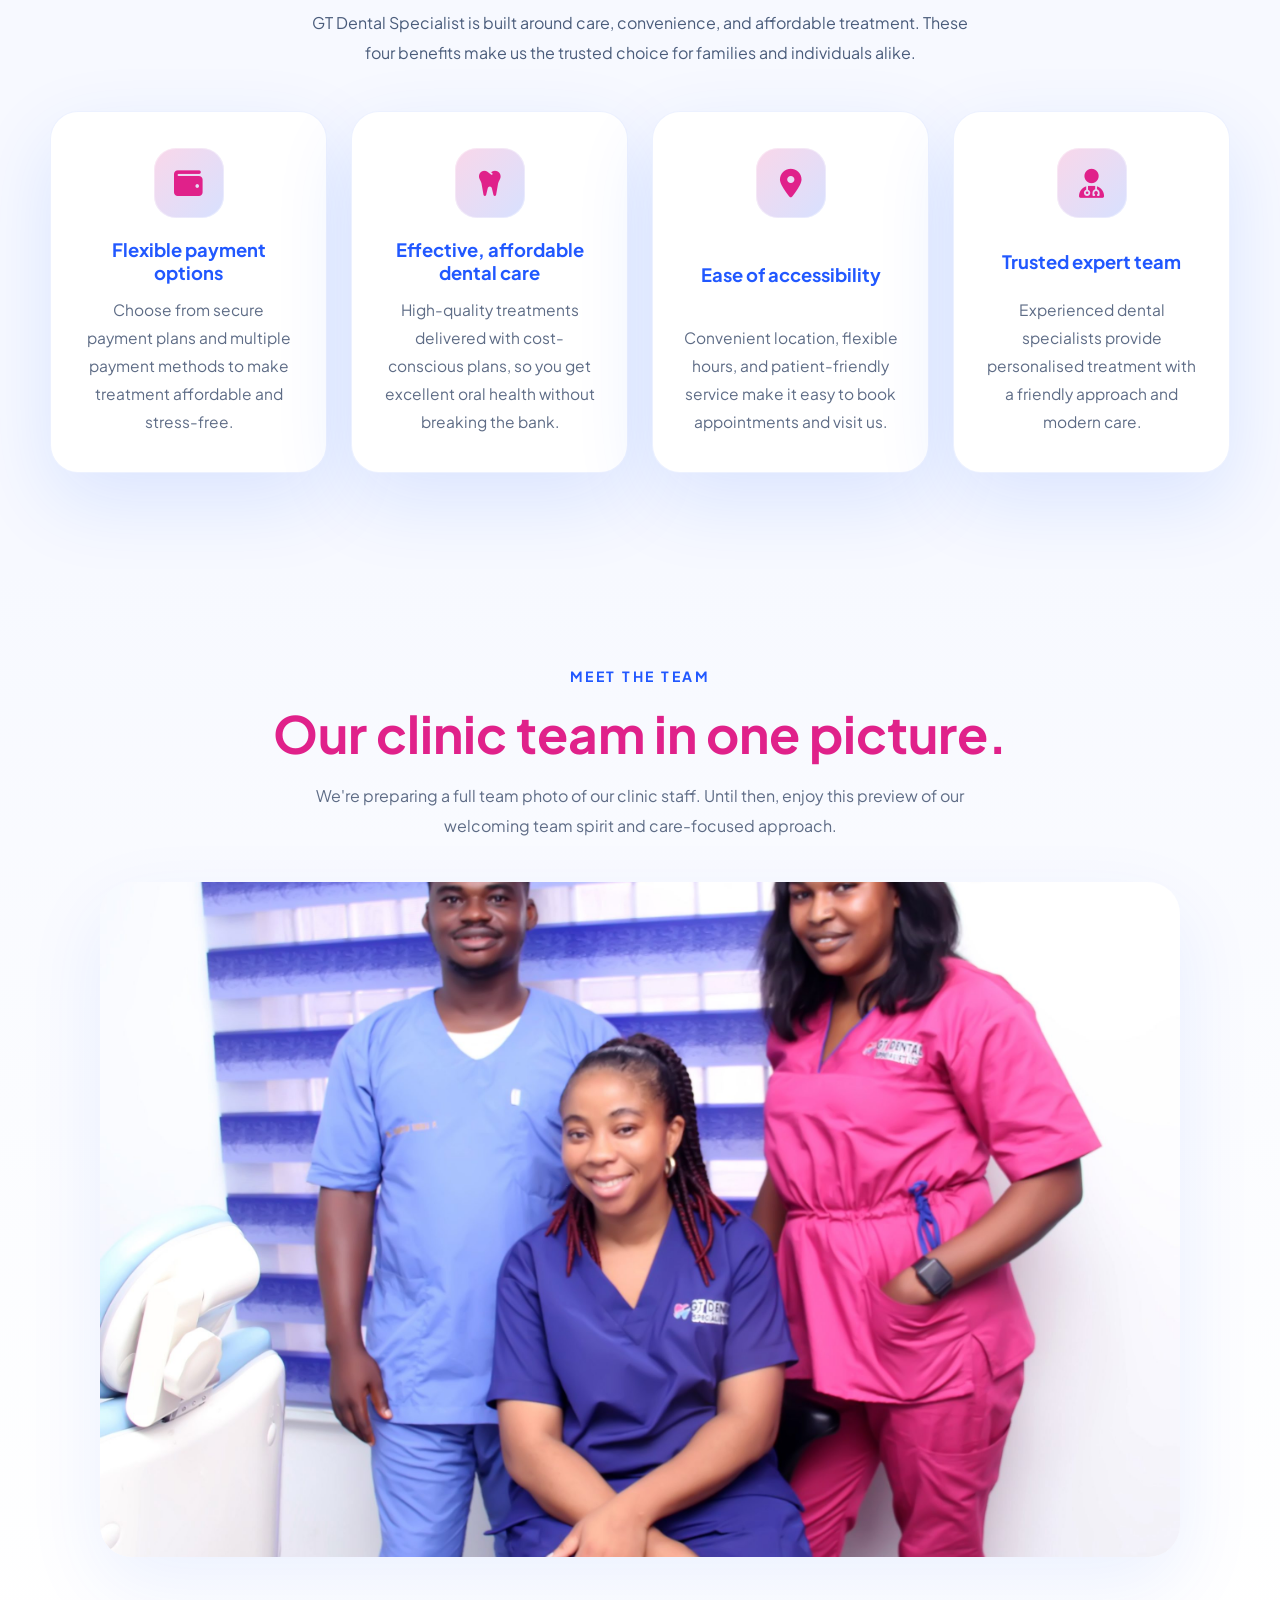
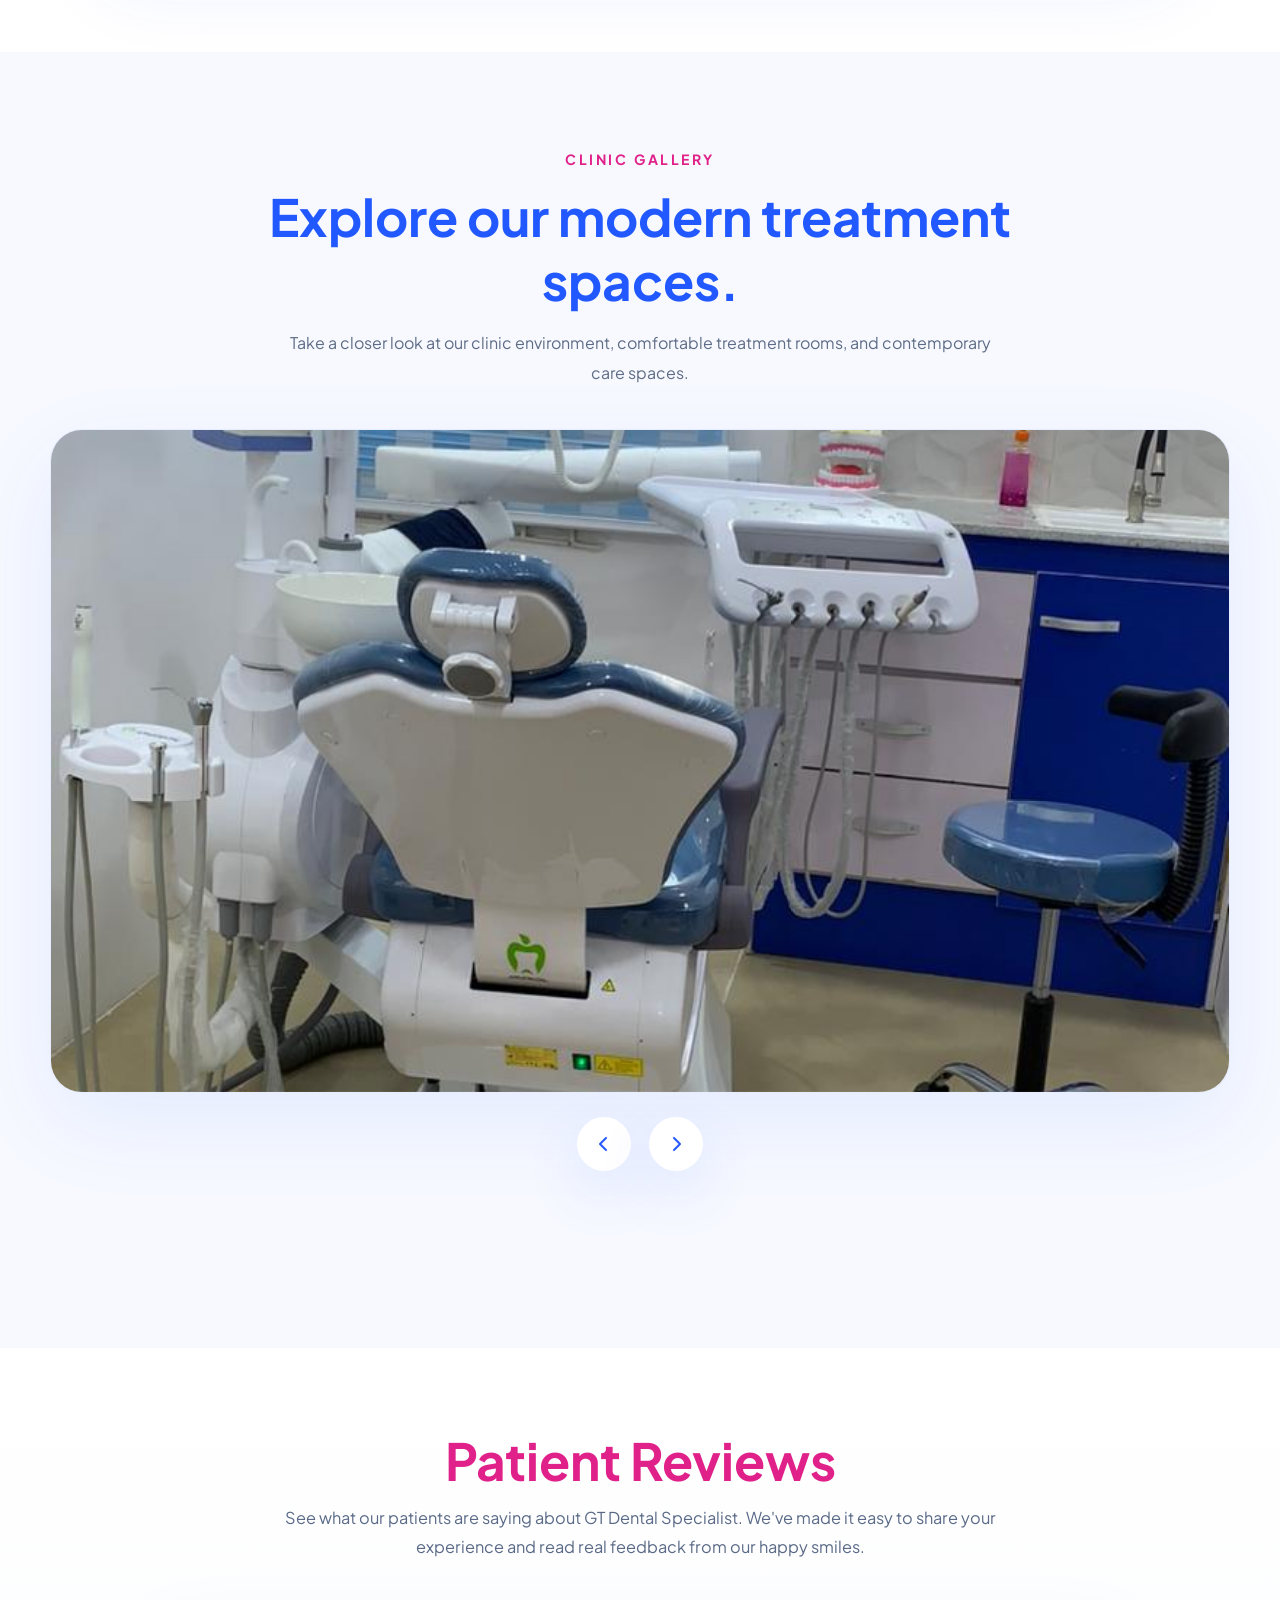
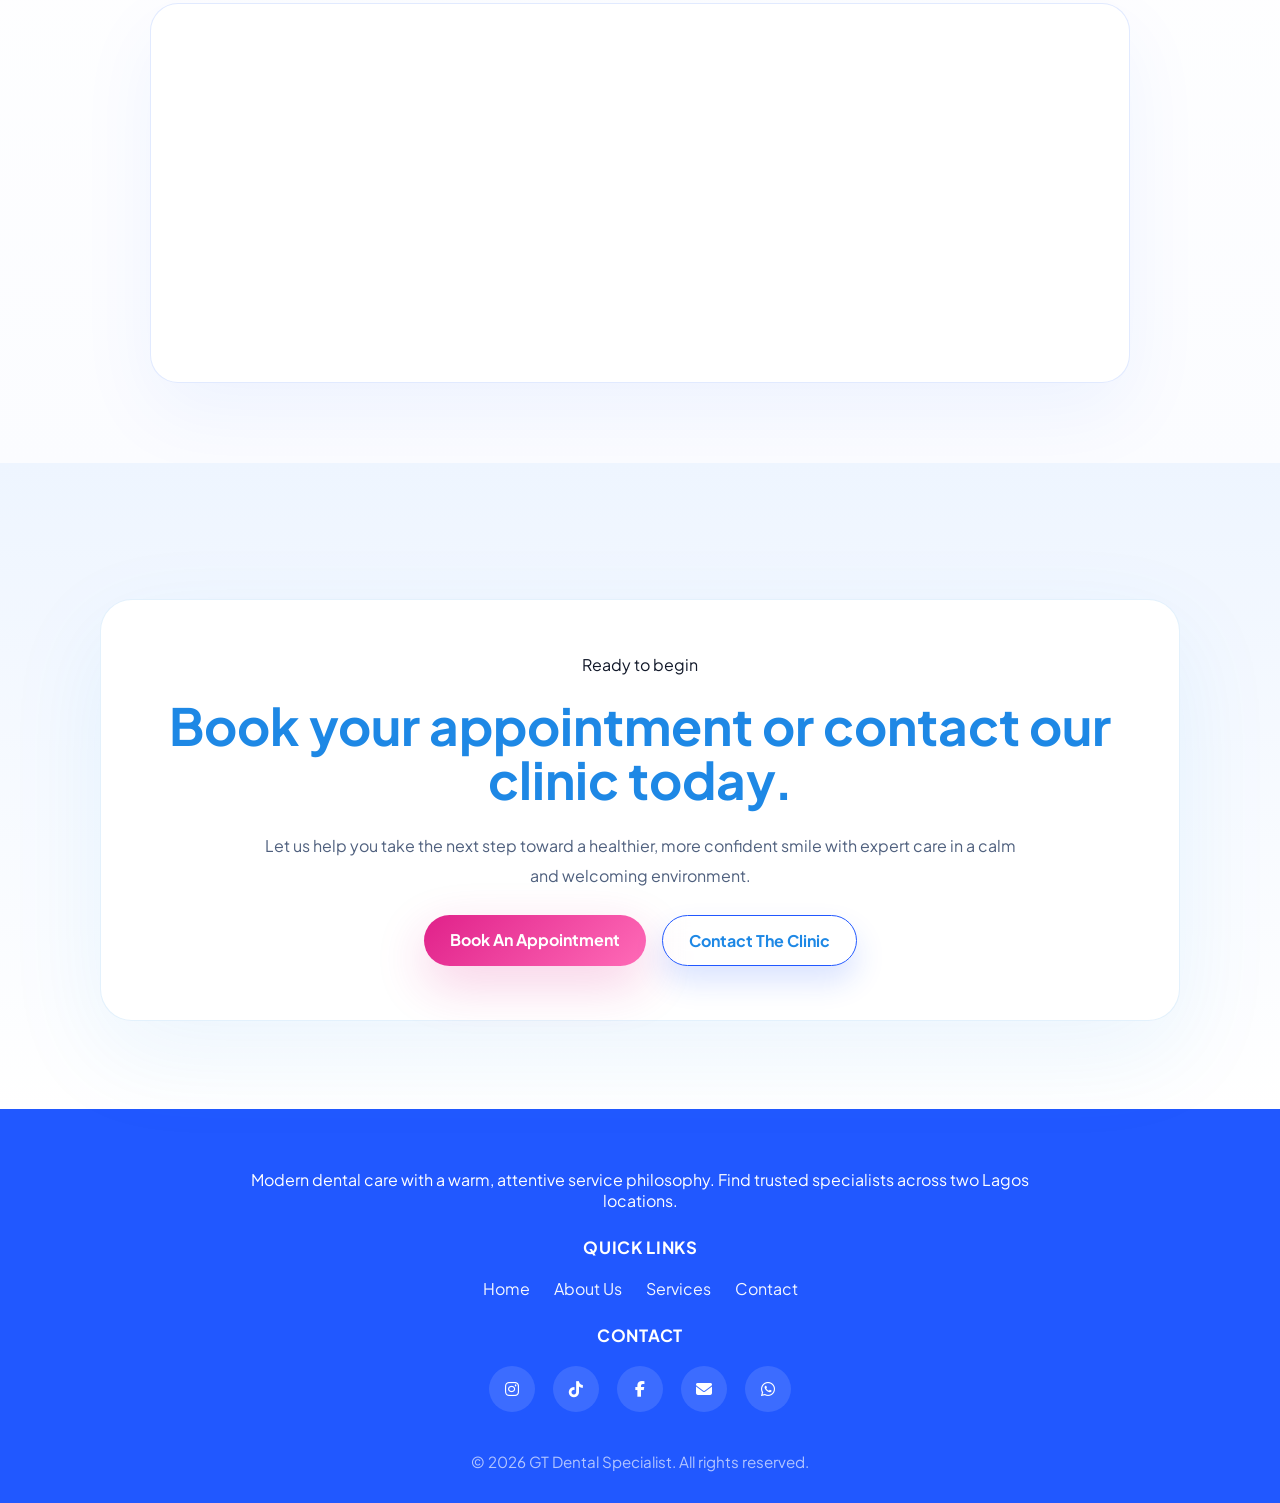
==== commit 128e1b99: "Add files via upload" ====
--- a/about.html
+++ b/about.html
@@ -208,16 +208,16 @@
                         <div class="gallery-slide"><img src="assets/Gallery/Reception-2.jpg" alt="Reception area 2"></div>
                         <div class="gallery-slide"><img src="assets/Gallery/Reception-3.jpg" alt="Reception area 3"></div>
                         <div class="gallery-slide"><img src="assets/Gallery/Reception-4.jpg" alt="Reception area 4"></div>
-                        <div class="gallery-slide"><img src="assets/Ilupeju-branch-images/branch-img1.jpg" alt="Ilupeju branch image 1"></div>
-                        <div class="gallery-slide"><img src="assets/Ilupeju-branch-images/branch-img2.jpg" alt="Ilupeju branch image 2"></div>
-                        <div class="gallery-slide"><img src="assets/Ilupeju-branch-images/branch-img3.jpg" alt="Ilupeju branch image 3"></div>
-                        <div class="gallery-slide"><img src="assets/Ilupeju-branch-images/branch-img4.jpg" alt="Ilupeju branch image 4"></div>
-                        <div class="gallery-slide"><img src="assets/Ilupeju-branch-images/branch-img5.jpg" alt="Ilupeju branch image 5"></div>
-                        <div class="gallery-slide"><img src="assets/Ilupeju-branch-images/branch-img6.jpg" alt="Ilupeju branch image 6"></div>
-                        <div class="gallery-slide"><img src="assets/Ilupeju-branch-images/branch-img7.jpg" alt="Ilupeju branch image 7"></div>
-                        <div class="gallery-slide"><img src="assets/Ilupeju-branch-images/branch-img8.jpg" alt="Ilupeju branch image 8"></div>
-                        <div class="gallery-slide"><img src="assets/Ilupeju-branch-images/branch-img9.jpg" alt="Ilupeju branch image 9"></div>
-                        <div class="gallery-slide"><img src="assets/Ilupeju-branch-images/branch-img10.jpg" alt="Ilupeju branch image 10"></div>
+                        <div class="gallery-slide"><img src="assets/ilupeju-branch-images/branch-img1.jpg" alt="Ilupeju branch image 1"></div>
+                        <div class="gallery-slide"><img src="assets/ilupeju-branch-images/branch-img2.jpg" alt="Ilupeju branch image 2"></div>
+                        <div class="gallery-slide"><img src="assets/ilupeju-branch-images/branch-img3.jpg" alt="Ilupeju branch image 3"></div>
+                        <div class="gallery-slide"><img src="assets/ilupeju-branch-images/branch-img4.jpg" alt="Ilupeju branch image 4"></div>
+                        <div class="gallery-slide"><img src="assets/ilupeju-branch-images/branch-img5.jpg" alt="Ilupeju branch image 5"></div>
+                        <div class="gallery-slide"><img src="assets/ilupeju-branch-images/branch-img6.jpg" alt="Ilupeju branch image 6"></div>
+                        <div class="gallery-slide"><img src="assets/ilupeju-branch-images/branch-img7.jpg" alt="Ilupeju branch image 7"></div>
+                        <div class="gallery-slide"><img src="assets/ilupeju-branch-images/branch-img8.jpg" alt="Ilupeju branch image 8"></div>
+                        <div class="gallery-slide"><img src="assets/ilupeju-branch-images/branch-img9.jpg" alt="Ilupeju branch image 9"></div>
+                        <div class="gallery-slide"><img src="assets/ilupeju-branch-images/branch-img10.jpg" alt="Ilupeju branch image 10"></div>
                     </div>
                 </div>
                 <div class="gallery-actions">
@@ -230,9 +230,10 @@
         <section id="reviews" class="reviews-section">
             <h2>Patient Reviews</h2>
             <p class="reviews-intro">See what our patients are saying about GT Dental Specialist. We've made it easy to share your experience and read real feedback from our happy smiles.</p>
+             <!-- Elfsight Google Reviews | Untitled Google Reviews -->
             <div class="review-widget">
                 <script src="https://elfsightcdn.com/platform.js" async></script>
-                <div class="elfsight-app-62bc702d-8211-47ab-afaf-319d25600f49" data-elfsight-app-lazy></div>
+<div class="elfsight-app-11cd00ab-7ec8-4d2c-af73-b8d094e83940" data-elfsight-app-lazy></div>
             </div>
         </section>
 
@@ -248,7 +249,7 @@
             </div>
         </section>
 
-        <footer class="footer">
+         <footer class="footer">
             <div class="footer-grid">
                 <div>
                     <p>Modern dental care with a warm, attentive service philosophy. Find trusted specialists across two Lagos locations.</p>
--- a/styles.css
+++ b/styles.css
@@ -220,19 +220,42 @@
         html {
             scroll-behavior: smooth;
             overflow-x: hidden;
+            background-color: #F7F9FF;
         }
 
         body {
             min-height: 100vh;
             font-family: 'Plus Jakarta Sans', 'Inter', Arial, sans-serif;
             color: var(--text);
-            background: linear-gradient(180deg, #fff6fb 0%, #eef5ff 100%);
+            background-color: #F7F9FF;
+            background-image: none;
             overflow-x: hidden !important;
+        }
+
+        section,
+        .section,
+        .page-section,
+        .content-section,
+        .hero-section,
+        .section__wrapper,
+        .section-content {
+            background-color: #F7F9FF !important;
         }
 
         img {
             max-width: 100%;
             display: block;
+        }
+
+        body.page-new-customer {
+            background-color: #F7F9FF;
+            background-image: none;
+        }
+
+        body.page-new-customer section:not(.customer-hero) {
+            background: #F7F9FF !important;
+            background-color: #F7F9FF !important;
+            background-image: none !important;
         }
 
         header {
@@ -3711,8 +3734,11 @@
         /* New Patient Registration Section */
         .new-patient-registration {
             padding: 80px 20px;
-            background: linear-gradient(135deg, #fff6fb 0%, #eef5ff 100%);
-        }
+            background: #F7F9FF !important;
+            background-color: #F7F9FF !important;
+            background-image: none !important;
+        }
+
 
         .new-patient-registration-container {
             max-width: 1200px;
